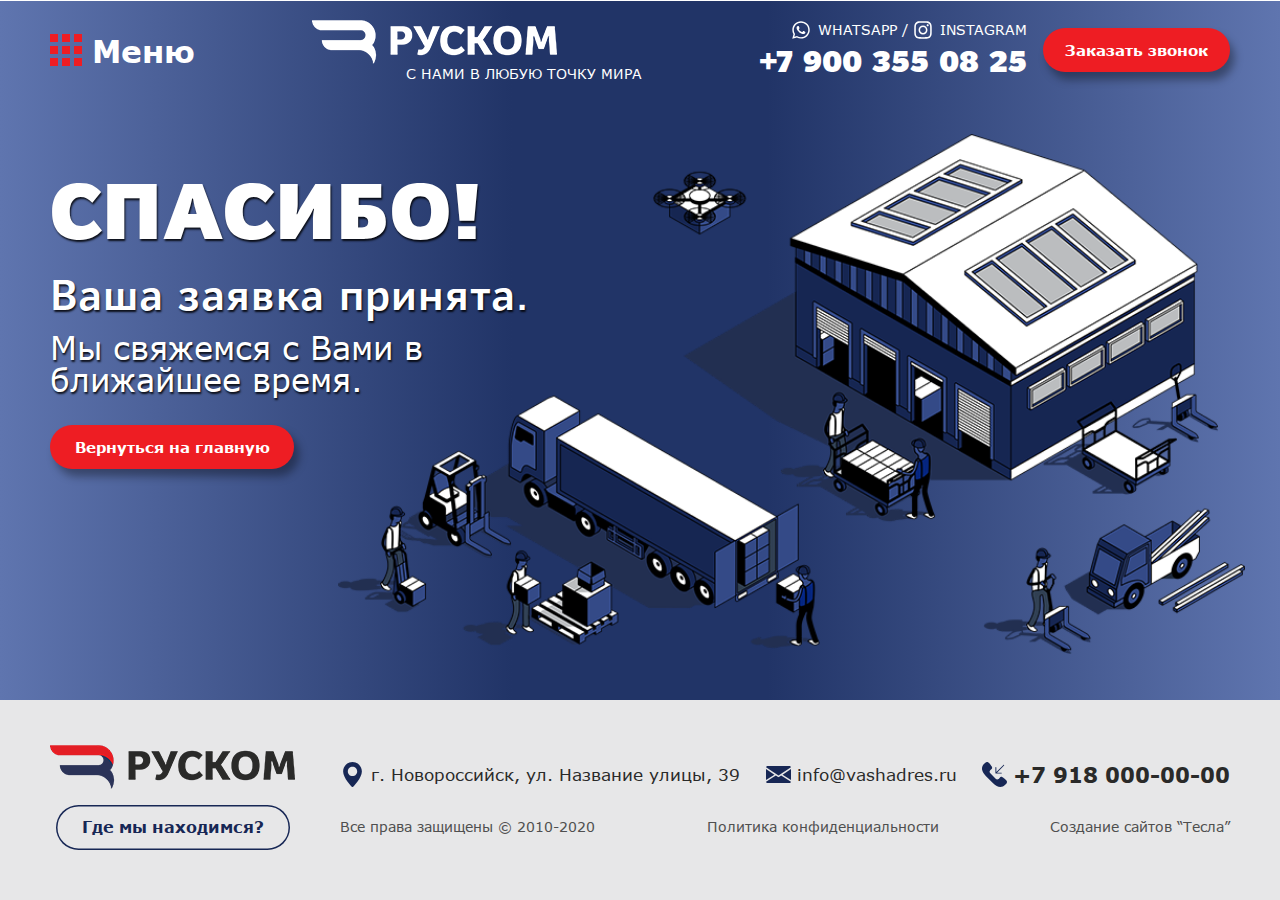
==== thanks.html @ d047999f "Add files via upload" ====
<!DOCTYPE html>
<html lang="ru">

<head>
    <meta charset="utf-8">
    <meta name="viewport" content="width=device-width, initial-scale=1.0">
    <title>Главная</title>
    <link rel="stylesheet" href="css/all.min.css">
    <link rel="stylesheet" href="css/style.css">
    <link rel="stylesheet" href="css/perfect-scrollbar.css">
    <link rel="stylesheet" href="owlcarousel/owl.carousel.min.css">
    <link rel="stylesheet" href="owlcarousel/owl.theme.default.min.css">
    <script src="https://ajax.googleapis.com/ajax/libs/jquery/3.3.1/jquery.min.js"></script>
    <script src="owlcarousel/owl.carousel.min.js"></script>
    <script src="js/perfect-scrollbar.js"></script>
</head>
<body>
<div class="wrapper">
    <main class="page">
        <div class="popup-callback-bg">
            <div class="popup-callback">
                <button class="popup-callback__close">
                    <svg version="1.1" xmlns="http://www.w3.org/2000/svg" xmlns:xlink="http://www.w3.org/1999/xlink"
                         x="0px"
                         y="0px"
                         viewBox="0 0 496.096 496.096" style="enable-background:new 0 0 496.096 496.096;"
                         xml:space="preserve">
                        <path d="M259.41,247.998L493.754,13.654c3.123-3.124,3.123-8.188,0-11.312c-3.124-3.123-8.188-3.123-11.312,0L248.098,236.686
                            L13.754,2.342C10.576-0.727,5.512-0.639,2.442,2.539c-2.994,3.1-2.994,8.015,0,11.115l234.344,234.344L2.442,482.342
                            c-3.178,3.07-3.266,8.134-0.196,11.312s8.134,3.266,11.312,0.196c0.067-0.064,0.132-0.13,0.196-0.196L248.098,259.31
                            l234.344,234.344c3.178,3.07,8.242,2.982,11.312-0.196c2.995-3.1,2.995-8.016,0-11.116L259.41,247.998z"/>
                    </svg>
                </button>
                <p class="popup-callback__title">Заполните форму ниже</p>
                <p class="popup-callback__subtitle">Мы свяжемся с Вами в ближайшее время и ответим на все вопросы</p>
                <form action="#" class="popup-callback__form" id="popupCallbackForm">
                    <div class="popup-callback__block">
                        <input type="text" placeholder="Имя" class="_req">
                        <div class="popup-callback__error">
                            <div>
                                <svg version="1.1" xmlns="http://www.w3.org/2000/svg"
                                     xmlns:xlink="http://www.w3.org/1999/xlink" x="0px" y="0px"
                                     viewBox="0 0 329.562 329.562"
                                     style="enable-background:new 0 0 329.562 329.562;" xml:space="preserve">
                                        <path d="M326.174,272.923l-139.5-241.568c-4.516-7.821-12.861-12.638-21.893-12.638c-9.031,0-17.377,4.816-21.893,12.638 L3.388,272.923c-4.518,7.821-4.518,17.46-0.002,25.282c4.516,7.822,12.862,12.641,21.895,12.641h279 c9.032,0,17.379-4.818,21.895-12.641C330.691,290.383,330.691,280.744,326.174,272.923z M25.281,285.565l139.5-241.568 l139.5,241.568H25.281z"/>
                                    <path d="M147.281,131.031l7.25,83c0.423,4.886,4.301,8.913,9.355,9.355c5.661,0.495,10.651-3.694,11.145-9.355l7.25-83 c0.078-0.97,0.088-2.057,0-3.057c-0.844-9.666-9.363-16.816-19.028-15.973C153.588,112.846,146.437,121.367,147.281,131.031z"/>
                                    <circle cx="164.781" cy="243.031" r="14.5"/>
                                    </svg>
                            </div>
                            <span>Поле заполнено неверно!</span>
                        </div>
                    </div>
                    <div class="popup-callback__block">
                        <input type="tel" class="_phone _req" placeholder="Телефон">
                        <div class="popup-callback__error">
                            <div>
                                <svg version="1.1" xmlns="http://www.w3.org/2000/svg"
                                     xmlns:xlink="http://www.w3.org/1999/xlink" x="0px" y="0px"
                                     viewBox="0 0 329.562 329.562"
                                     style="enable-background:new 0 0 329.562 329.562;" xml:space="preserve">
                                        <path d="M326.174,272.923l-139.5-241.568c-4.516-7.821-12.861-12.638-21.893-12.638c-9.031,0-17.377,4.816-21.893,12.638 L3.388,272.923c-4.518,7.821-4.518,17.46-0.002,25.282c4.516,7.822,12.862,12.641,21.895,12.641h279 c9.032,0,17.379-4.818,21.895-12.641C330.691,290.383,330.691,280.744,326.174,272.923z M25.281,285.565l139.5-241.568 l139.5,241.568H25.281z"/>
                                    <path d="M147.281,131.031l7.25,83c0.423,4.886,4.301,8.913,9.355,9.355c5.661,0.495,10.651-3.694,11.145-9.355l7.25-83 c0.078-0.97,0.088-2.057,0-3.057c-0.844-9.666-9.363-16.816-19.028-15.973C153.588,112.846,146.437,121.367,147.281,131.031z"/>
                                    <circle cx="164.781" cy="243.031" r="14.5"/>
                                    </svg>
                            </div>
                            <span>Поле заполнено неверно!</span>
                        </div>
                    </div>
                    <button class="popup-callback__button flare" type="submit"><span>Перезвоните мне</span></button>
                </form>
                <p class="popup-callback__small-content">Нажимая кнопку действия, вы соглашаетесь с&nbsp;<a href="#"
                                                                                                            class="border-bottom">пользовательским
                    соглашением</a>.</p>
            </div>
        </div>
        <div class="popup-map-bg">
            <div class="popup-map">
                <button class="popup-map__close">
                    <svg version="1.1" xmlns="http://www.w3.org/2000/svg" xmlns:xlink="http://www.w3.org/1999/xlink"
                         x="0px"
                         y="0px"
                         viewBox="0 0 496.096 496.096" style="enable-background:new 0 0 496.096 496.096;"
                         xml:space="preserve">
                        <path d="M259.41,247.998L493.754,13.654c3.123-3.124,3.123-8.188,0-11.312c-3.124-3.123-8.188-3.123-11.312,0L248.098,236.686
                            L13.754,2.342C10.576-0.727,5.512-0.639,2.442,2.539c-2.994,3.1-2.994,8.015,0,11.115l234.344,234.344L2.442,482.342
                            c-3.178,3.07-3.266,8.134-0.196,11.312s8.134,3.266,11.312,0.196c0.067-0.064,0.132-0.13,0.196-0.196L248.098,259.31
                            l234.344,234.344c3.178,3.07,8.242,2.982,11.312-0.196c2.995-3.1,2.995-8.016,0-11.116L259.41,247.998z"/>
                    </svg>
                </button>
                <div class="popup-map__map">
                    <div class="map">
                        <img src="img/map.webp" alt="">
                    </div>
                    <div class="map-marker">
                        <img src="img/geo_metka.png" alt="">
                    </div>
                </div>
            </div>
        </div>
        <div class="content">
            <div class="container">
<header class="header">
    <button class="header__menu-btn">
        <div class="header__menu-icon">
            <span></span>
            <span></span>
            <span></span>
        </div>
        <span class="header__menu-name">Меню</span>
    </button>
    <div class="burger">
        <button class="burger__close">
            <svg version="1.1" xmlns="http://www.w3.org/2000/svg" xmlns:xlink="http://www.w3.org/1999/xlink" x="0px"
                 y="0px"
                 viewBox="0 0 496.096 496.096" style="enable-background:new 0 0 496.096 496.096;" xml:space="preserve">
                <path d="M259.41,247.998L493.754,13.654c3.123-3.124,3.123-8.188,0-11.312c-3.124-3.123-8.188-3.123-11.312,0L248.098,236.686
                    L13.754,2.342C10.576-0.727,5.512-0.639,2.442,2.539c-2.994,3.1-2.994,8.015,0,11.115l234.344,234.344L2.442,482.342
                    c-3.178,3.07-3.266,8.134-0.196,11.312s8.134,3.266,11.312,0.196c0.067-0.064,0.132-0.13,0.196-0.196L248.098,259.31
                    l234.344,234.344c3.178,3.07,8.242,2.982,11.312-0.196c2.995-3.1,2.995-8.016,0-11.116L259.41,247.998z"/>
            </svg>
        </button>
        <ul class="burger__menu">
            <li class="border-left">Что мы перевозим?</li>
            <li class="border-left">Расчитать стоимость</li>
            <li class="border-left">О нас</li>
            <li class="border-left">Как мы работем?</li>
            <li class="border-left">Парк контейнеровозов</li>
            <li class="border-left">Дополнительные услуги</li>
            <li class="border-left">FAQ</li>
        </ul>
        <a href="tel:+79180000000" class="burger__phone">
            <svg version="1.1" xmlns="http://www.w3.org/2000/svg" xmlns:xlink="http://www.w3.org/1999/xlink"
                 x="0px" y="0px"
                 viewBox="0 0 53.942 53.942" style="enable-background:new 0 0 53.942 53.942;"
                 xml:space="preserve">
                        <path d="M53.364,40.908c-2.008-3.796-8.981-7.912-9.288-8.092c-0.896-0.51-1.831-0.78-2.706-0.78c-1.301,0-2.366,0.596-3.011,1.68
                            c-1.02,1.22-2.285,2.646-2.592,2.867c-2.376,1.612-4.236,1.429-6.294-0.629L17.987,24.467c-2.045-2.045-2.233-3.928-0.632-6.291
                            c0.224-0.309,1.65-1.575,2.87-2.596c0.778-0.463,1.312-1.151,1.546-1.995c0.311-1.123,0.082-2.444-0.652-3.731
                            c-0.173-0.296-4.291-7.27-8.085-9.277c-0.708-0.375-1.506-0.573-2.306-0.573c-1.318,0-2.558,0.514-3.49,1.445L4.7,3.986
                            c-4.014,4.013-5.467,8.562-4.321,13.52c0.956,4.132,3.742,8.529,8.282,13.068l14.705,14.705c5.746,5.746,11.224,8.66,16.282,8.66
                            c0,0,0,0,0,0c3.721,0,7.188-1.581,10.306-4.698l2.537-2.537C54.033,45.163,54.383,42.833,53.364,40.908z"/>
                <path d="M29.56,24.926c0.122,0.051,0.252,0.077,0.382,0.077h12c0.552,0,1-0.447,1-1s-0.448-1-1-1h-9.586L47.649,7.71
                            c0.391-0.391,0.391-1.023,0-1.414s-1.023-0.391-1.414,0L30.942,21.589v-9.586c0-0.553-0.448-1-1-1s-1,0.447-1,1v12
                            c0,0.13,0.027,0.26,0.077,0.382C29.121,24.63,29.316,24.825,29.56,24.926z"/>
                    </svg>
            <span>+7 918 000-00-00</span>
        </a>
        <a href="mailto:info@vashadres.ru" class="burger__mail">
            <svg version="1.1" xmlns="http://www.w3.org/2000/svg" xmlns:xlink="http://www.w3.org/1999/xlink"
                 x="0px" y="0px"
                 viewBox="0 0 512 512" style="enable-background:new 0 0 512 512;" xml:space="preserve">
                        <polygon points="339.392,258.624 512,367.744 512,144.896 		"/>
                <polygon points="0,144.896 0,367.744 172.608,258.624 		"/>
                <path d="M480,80H32C16.032,80,3.36,91.904,0.96,107.232L256,275.264l255.04-168.032C508.64,91.904,495.968,80,480,80z"/>
                <path d="M310.08,277.952l-45.28,29.824c-2.688,1.76-5.728,2.624-8.8,2.624c-3.072,0-6.112-0.864-8.8-2.624l-45.28-29.856
                            L1.024,404.992C3.488,420.192,16.096,432,32,432h448c15.904,0,28.512-11.808,30.976-27.008L310.08,277.952z"/>
                    </svg>
            <span>info@vashadres.ru</span>
        </a>
        <div class="burger__address">
            <svg version="1.1" xmlns="http://www.w3.org/2000/svg" xmlns:xlink="http://www.w3.org/1999/xlink"
                 x="0px" y="0px"
                 viewBox="0 0 512 512" style="enable-background:new 0 0 512 512;" xml:space="preserve">
                        <path d="M256,0C150.112,0,64,86.112,64,192c0,133.088,173.312,307.936,180.672,315.328C247.808,510.432,251.904,512,256,512
                            s8.192-1.568,11.328-4.672C274.688,499.936,448,325.088,448,192C448,86.112,361.888,0,256,0z M256,288c-52.928,0-96-43.072-96-96
                            s43.072-96,96-96c52.928,0,96,43.072,96,96C352,244.928,308.928,288,256,288z"/>
                    </svg>
            <span>г. Новороссийск, ул. Название улицы, 39</span>
        </div>
    </div>
    <div class="header__center">
        <a href="index.html" class="header__logo">
            <img src="img/logo_white.png" alt="">
        </a>
        <p class="header__logo-bottom">с нами в любую точку мира</p>
    </div>
    <div class="header__right">
        <div class="header__column">
            <div class="header__social-links">
                <a href="#" class="header__social-link">
                    <svg aria-hidden="true" focusable="false" data-prefix="fab" data-icon="whatsapp"
                         class="svg-inline--fa fa-whatsapp fa-w-14" role="img" xmlns="http://www.w3.org/2000/svg"
                         viewBox="0 0 448 512">
                        <path d="M380.9 97.1C339 55.1 283.2 32 223.9 32c-122.4 0-222 99.6-222 222 0 39.1 10.2 77.3 29.6 111L0 480l117.7-30.9c32.4 17.7 68.9 27 106.1 27h.1c122.3 0 224.1-99.6 224.1-222 0-59.3-25.2-115-67.1-157zm-157 341.6c-33.2 0-65.7-8.9-94-25.7l-6.7-4-69.8 18.3L72 359.2l-4.4-7c-18.5-29.4-28.2-63.3-28.2-98.2 0-101.7 82.8-184.5 184.6-184.5 49.3 0 95.6 19.2 130.4 54.1 34.8 34.9 56.2 81.2 56.1 130.5 0 101.8-84.9 184.6-186.6 184.6zm101.2-138.2c-5.5-2.8-32.8-16.2-37.9-18-5.1-1.9-8.8-2.8-12.5 2.8-3.7 5.6-14.3 18-17.6 21.8-3.2 3.7-6.5 4.2-12 1.4-32.6-16.3-54-29.1-75.5-66-5.7-9.8 5.7-9.1 16.3-30.3 1.8-3.7.9-6.9-.5-9.7-1.4-2.8-12.5-30.1-17.1-41.2-4.5-10.8-9.1-9.3-12.5-9.5-3.2-.2-6.9-.2-10.6-.2-3.7 0-9.7 1.4-14.8 6.9-5.1 5.6-19.4 19-19.4 46.3 0 27.3 19.9 53.7 22.6 57.4 2.8 3.7 39.1 59.7 94.8 83.8 35.2 15.2 49 16.5 66.6 13.9 10.7-1.6 32.8-13.4 37.4-26.4 4.6-13 4.6-24.1 3.2-26.4-1.3-2.5-5-3.9-10.5-6.6z"></path>
                    </svg>
                    <span>whatsapp</span>
                </a>
                <a href="#" class="header__social-link">
                    <svg aria-hidden="true" focusable="false" data-prefix="fab" data-icon="instagram"
                         class="svg-inline--fa fa-instagram fa-w-14" role="img" xmlns="http://www.w3.org/2000/svg"
                         viewBox="0 0 448 512">
                        <path d="M224.1 141c-63.6 0-114.9 51.3-114.9 114.9s51.3 114.9 114.9 114.9S339 319.5 339 255.9 287.7 141 224.1 141zm0 189.6c-41.1 0-74.7-33.5-74.7-74.7s33.5-74.7 74.7-74.7 74.7 33.5 74.7 74.7-33.6 74.7-74.7 74.7zm146.4-194.3c0 14.9-12 26.8-26.8 26.8-14.9 0-26.8-12-26.8-26.8s12-26.8 26.8-26.8 26.8 12 26.8 26.8zm76.1 27.2c-1.7-35.9-9.9-67.7-36.2-93.9-26.2-26.2-58-34.4-93.9-36.2-37-2.1-147.9-2.1-184.9 0-35.8 1.7-67.6 9.9-93.9 36.1s-34.4 58-36.2 93.9c-2.1 37-2.1 147.9 0 184.9 1.7 35.9 9.9 67.7 36.2 93.9s58 34.4 93.9 36.2c37 2.1 147.9 2.1 184.9 0 35.9-1.7 67.7-9.9 93.9-36.2 26.2-26.2 34.4-58 36.2-93.9 2.1-37 2.1-147.8 0-184.8zM398.8 388c-7.8 19.6-22.9 34.7-42.6 42.6-29.5 11.7-99.5 9-132.1 9s-102.7 2.6-132.1-9c-19.6-7.8-34.7-22.9-42.6-42.6-11.7-29.5-9-99.5-9-132.1s-2.6-102.7 9-132.1c7.8-19.6 22.9-34.7 42.6-42.6 29.5-11.7 99.5-9 132.1-9s102.7-2.6 132.1 9c19.6 7.8 34.7 22.9 42.6 42.6 11.7 29.5 9 99.5 9 132.1s2.7 102.7-9 132.1z"></path>
                    </svg>
                    <span>instagram</span>
                </a>
            </div>
            <div class="header__mobile-social-links">
                <a href="#" class="header__mobile-social-link">
                    <svg xmlns="http://www.w3.org/2000/svg" xml:space="preserve"
                         version="1.1"
                         style="shape-rendering:geometricPrecision; text-rendering:geometricPrecision; image-rendering:optimizeQuality; fill-rule:evenodd; clip-rule:evenodd"
                         viewBox="0 0 17875 17874"
                         xmlns:xlink="http://www.w3.org/1999/xlink">
                         <defs>
                          <style type="text/css">
                           .fil0 {
                               fill: #4BA734
                           }

                           .fil1 {
                               fill: #FEFEFC
                           }
                          </style>
                         </defs>
                        <g>
                          <metadata id="CorelCorpID_0Corel-Layer"/>
                            <g id="_794782808">
                           <path class="fil0"
                                 d="M5963 4762c168,-47 384,-14 566,-9 480,11 434,169 768,975 354,853 634,1173 246,1641 -89,108 -168,203 -264,319 -283,343 -394,315 168,1098 453,632 1163,1276 1855,1647 196,105 575,305 792,374 221,71 284,5 403,-119 220,-226 718,-902 819,-940 255,-95 1404,522 1669,650 313,151 577,194 568,580 -7,294 -88,666 -226,900 -108,184 -394,430 -610,554 -1020,586 -1697,384 -2754,-1 -1440,-524 -1883,-844 -2886,-1779 -455,-424 -235,-231 -566,-601 -906,-1011 -2046,-2572 -1586,-4023 152,-481 597,-1143 1038,-1266zm-3739 10936c221,-40 528,-153 738,-222l1471 -465c203,-68 533,-234 709,-131 439,256 756,448 1283,652 1620,625 3396,642 5019,111 911,-299 1949,-900 2484,-1416 778,-748 1129,-1070 1711,-2152 1299,-2413 1039,-5313 -500,-7553 -241,-351 -636,-815 -912,-1057 -750,-656 -1326,-1128 -2340,-1529 -3193,-1261 -6572,-207 -8484,2132 -1169,1431 -2007,3515 -1565,5945 187,1027 627,2062 1137,2772 217,303 115,311 -7,689 -193,601 -637,1737 -744,2224z"/>
                                <path class="fil1"
                                      d="M2224 15698c107,-487 551,-1623 744,-2224 122,-378 224,-386 7,-689 -510,-710 -950,-1745 -1137,-2772 -442,-2430 396,-4514 1565,-5945 1912,-2339 5291,-3393 8484,-2132 1014,401 1590,873 2340,1529 276,242 671,706 912,1057 1539,2240 1799,5140 500,7553 -582,1082 -933,1404 -1711,2152 -535,516 -1573,1117 -2484,1416 -1623,531 -3399,514 -5019,-111 -527,-204 -844,-396 -1283,-652 -176,-103 -506,63 -709,131l-1471 465c-210,69 -517,182 -738,222zm-2224 2176c793,-184 2419,-780 3333,-1042l1385 -442c138,-46 130,-50 253,10 761,370 624,347 1551,641 1508,477 2996,514 4548,163 1101,-248 2071,-687 2997,-1306 1641,-1095 3122,-3117 3542,-5027 539,-2453 271,-4328 -909,-6524l-1122 -1504c-270,-268 -88,-145 -399,-403 -194,-161 -333,-342 -677,-599l-617 -441c-120,-76 -215,-128 -342,-205 -233,-141 -449,-236 -696,-361 -465,-235 -1014,-430 -1551,-564 -1856,-461 -3758,-329 -5519,373 -740,295 -1939,976 -2523,1561l-474 438c-448,452 -842,1016 -1191,1544l-404 726c-33,67 -48,111 -79,176 -194,406 -351,883 -491,1332 -325,1042 -342,2196 -251,3251 86,1008 527,2368 970,3114 36,61 44,83 77,142 50,89 51,72 99,159 111,200 -57,443 -129,663 -150,452 -299,899 -456,1368 -131,394 -847,2423 -925,2757z"/>
                                <path class="fil1"
                                      d="M5963 4762c-441,123 -886,785 -1038,1266 -460,1451 680,3012 1586,4023 331,370 111,177 566,601 1003,935 1446,1255 2886,1779 1057,385 1734,587 2754,1 216,-124 502,-370 610,-554 138,-234 219,-606 226,-900 9,-386 -255,-429 -568,-580 -265,-128 -1414,-745 -1669,-650 -101,38 -599,714 -819,940 -119,124 -182,190 -403,119 -217,-69 -596,-269 -792,-374 -692,-371 -1402,-1015 -1855,-1647 -562,-783 -451,-755 -168,-1098 96,-116 175,-211 264,-319 388,-468 108,-788 -246,-1641 -334,-806 -288,-964 -768,-975 -182,-5 -398,-38 -566,9z"/>
                          </g>
                         </g>
                        </svg>
                </a>
                <a href="#" class="header__mobile-social-link">
                    <svg xmlns="http://www.w3.org/2000/svg" xmlns:xlink="http://www.w3.org/1999/xlink" viewBox="0 0 130 130">
                        <defs>
                            <radialGradient fy="578.088" fx="158.429"
                                            gradientTransform="matrix(0 -1.98198 1.8439 0 -1031.399 454.004)"
                                            gradientUnits="userSpaceOnUse" xlink:href="#a" r="65" cy="578.088"
                                            cx="158.429" id="c"/>
                            <radialGradient fy="473.455" fx="147.694"
                                            gradientTransform="matrix(.17394 .86872 -3.5818 .71718 1648.351 -458.493)"
                                            gradientUnits="userSpaceOnUse" xlink:href="#b" r="65" cy="473.455"
                                            cx="147.694" id="d"/>
                            <linearGradient id="b">
                                <stop stop-color="#3771c8" offset="0"/>
                                <stop offset=".128" stop-color="#3771c8"/>
                                <stop stop-opacity="0" stop-color="#60f" offset="1"/>
                            </linearGradient>
                            <linearGradient id="a">
                                <stop stop-color="#fd5" offset="0"/>
                                <stop stop-color="#fd5" offset=".1"/>
                                <stop stop-color="#ff543e" offset=".5"/>
                                <stop stop-color="#c837ab" offset="1"/>
                            </linearGradient>
                        </defs>
                        <path d="M65.033 0C37.891 0 29.953.028 28.41.156c-5.57.463-9.036 1.34-12.812 3.22-2.91 1.445-5.205 3.12-7.47 5.468-4.125 4.282-6.625 9.55-7.53 15.812-.44 3.04-.568 3.66-.594 19.188-.01 5.176 0 11.988 0 21.125 0 27.12.03 35.05.16 36.59.45 5.42 1.3 8.83 3.1 12.56 3.44 7.14 10.01 12.5 17.75 14.5 2.68.69 5.64 1.07 9.44 1.25 1.61.07 18.02.12 34.44.12 16.42 0 32.84-.02 34.41-.1 4.4-.207 6.955-.55 9.78-1.28a27.22 27.22 0 0017.75-14.53c1.765-3.64 2.66-7.18 3.065-12.317.088-1.12.125-18.977.125-36.81 0-17.836-.04-35.66-.128-36.78-.41-5.22-1.305-8.73-3.127-12.44-1.495-3.037-3.155-5.305-5.565-7.624-4.3-4.108-9.56-6.608-15.829-7.512C102.338.157 101.733.027 86.193 0z"
                              fill="url(#c)"/>
                        <path d="M65.033 0C37.891 0 29.953.028 28.41.156c-5.57.463-9.036 1.34-12.812 3.22-2.91 1.445-5.205 3.12-7.47 5.468-4.125 4.282-6.625 9.55-7.53 15.812-.44 3.04-.568 3.66-.594 19.188-.01 5.176 0 11.988 0 21.125 0 27.12.03 35.05.16 36.59.45 5.42 1.3 8.83 3.1 12.56 3.44 7.14 10.01 12.5 17.75 14.5 2.68.69 5.64 1.07 9.44 1.25 1.61.07 18.02.12 34.44.12 16.42 0 32.84-.02 34.41-.1 4.4-.207 6.955-.55 9.78-1.28a27.22 27.22 0 0017.75-14.53c1.765-3.64 2.66-7.18 3.065-12.317.088-1.12.125-18.977.125-36.81 0-17.836-.04-35.66-.128-36.78-.41-5.22-1.305-8.73-3.127-12.44-1.495-3.037-3.155-5.305-5.565-7.624-4.3-4.108-9.56-6.608-15.829-7.512C102.338.157 101.733.027 86.193 0z"
                              fill="url(#d)"/>
                        <path d="M65.003 17c-13.036 0-14.672.057-19.792.29-5.11.234-8.598 1.043-11.65 2.23-3.157 1.226-5.835 2.866-8.503 5.535-2.67 2.668-4.31 5.346-5.54 8.502-1.19 3.053-2 6.542-2.23 11.65C17.06 50.327 17 51.964 17 65s.058 14.667.29 19.787c.235 5.11 1.044 8.598 2.23 11.65 1.227 3.157 2.867 5.835 5.536 8.503 2.667 2.67 5.345 4.314 8.5 5.54 3.054 1.187 6.543 1.996 11.652 2.23 5.12.233 6.755.29 19.79.29 13.037 0 14.668-.057 19.788-.29 5.11-.234 8.602-1.043 11.656-2.23 3.156-1.226 5.83-2.87 8.497-5.54 2.67-2.668 4.31-5.346 5.54-8.502 1.18-3.053 1.99-6.542 2.23-11.65.23-5.12.29-6.752.29-19.788 0-13.036-.06-14.672-.29-19.792-.24-5.11-1.05-8.598-2.23-11.65-1.23-3.157-2.87-5.835-5.54-8.503-2.67-2.67-5.34-4.31-8.5-5.535-3.06-1.187-6.55-1.996-11.66-2.23-5.12-.233-6.75-.29-19.79-.29zm-4.306 8.65c1.278-.002 2.704 0 4.306 0 12.816 0 14.335.046 19.396.276 4.68.214 7.22.996 8.912 1.653 2.24.87 3.837 1.91 5.516 3.59 1.68 1.68 2.72 3.28 3.592 5.52.657 1.69 1.44 4.23 1.653 8.91.23 5.06.28 6.58.28 19.39s-.05 14.33-.28 19.39c-.214 4.68-.996 7.22-1.653 8.91-.87 2.24-1.912 3.835-3.592 5.514-1.68 1.68-3.275 2.72-5.516 3.59-1.69.66-4.232 1.44-8.912 1.654-5.06.23-6.58.28-19.396.28-12.817 0-14.336-.05-19.396-.28-4.68-.216-7.22-.998-8.913-1.655-2.24-.87-3.84-1.91-5.52-3.59-1.68-1.68-2.72-3.276-3.592-5.517-.657-1.69-1.44-4.23-1.653-8.91-.23-5.06-.276-6.58-.276-19.398s.046-14.33.276-19.39c.214-4.68.996-7.22 1.653-8.912.87-2.24 1.912-3.84 3.592-5.52 1.68-1.68 3.28-2.72 5.52-3.592 1.692-.66 4.233-1.44 8.913-1.655 4.428-.2 6.144-.26 15.09-.27zm29.928 7.97a5.76 5.76 0 105.76 5.758c0-3.18-2.58-5.76-5.76-5.76zm-25.622 6.73c-13.613 0-24.65 11.037-24.65 24.65 0 13.613 11.037 24.645 24.65 24.645C78.616 89.645 89.65 78.613 89.65 65S78.615 40.35 65.002 40.35zm0 8.65c8.836 0 16 7.163 16 16 0 8.836-7.164 16-16 16-8.837 0-16-7.164-16-16 0-8.837 7.163-16 16-16z"
                              fill="#fff"/>
                    </svg>
                </a>
            </div>
            <a href="tel:+79003550825" class="header__phone">+7 900 355 08 25</a>
        </div>
        <button class="header__callback-btn flare popup-callback-open-btn">Заказать звонок</button>
    </div>
</header>
<div class="header header-sticky">
    <div class="container">
        <button class="header__menu-btn">
            <div class="header__menu-icon">
                <span></span>
                <span></span>
                <span></span>
            </div>
            <span class="header__menu-name">Меню</span>
        </button>
        <div class="burger">
            <button class="burger__close">
                <svg version="1.1" xmlns="http://www.w3.org/2000/svg" xmlns:xlink="http://www.w3.org/1999/xlink" x="0px"
                     y="0px"
                     viewBox="0 0 496.096 496.096" style="enable-background:new 0 0 496.096 496.096;"
                     xml:space="preserve">
                    <path d="M259.41,247.998L493.754,13.654c3.123-3.124,3.123-8.188,0-11.312c-3.124-3.123-8.188-3.123-11.312,0L248.098,236.686
                        L13.754,2.342C10.576-0.727,5.512-0.639,2.442,2.539c-2.994,3.1-2.994,8.015,0,11.115l234.344,234.344L2.442,482.342
                        c-3.178,3.07-3.266,8.134-0.196,11.312s8.134,3.266,11.312,0.196c0.067-0.064,0.132-0.13,0.196-0.196L248.098,259.31
                        l234.344,234.344c3.178,3.07,8.242,2.982,11.312-0.196c2.995-3.1,2.995-8.016,0-11.116L259.41,247.998z"/>
                </svg>
            </button>
            <ul class="burger__menu">
                <li class="border-left">Что мы перевозим?</li>
                <li class="border-left">Расчитать стоимость</li>
                <li class="border-left">О нас</li>
                <li class="border-left">Как мы работем?</li>
                <li class="border-left">Парк контейнеровозов</li>
                <li class="border-left">Дополнительные услуги</li>
                <li class="border-left">FAQ</li>
            </ul>
            <a href="tel:+79180000000" class="burger__phone">
                <svg version="1.1" xmlns="http://www.w3.org/2000/svg" xmlns:xlink="http://www.w3.org/1999/xlink"
                     x="0px" y="0px"
                     viewBox="0 0 53.942 53.942" style="enable-background:new 0 0 53.942 53.942;"
                     xml:space="preserve">
                            <path d="M53.364,40.908c-2.008-3.796-8.981-7.912-9.288-8.092c-0.896-0.51-1.831-0.78-2.706-0.78c-1.301,0-2.366,0.596-3.011,1.68
                                c-1.02,1.22-2.285,2.646-2.592,2.867c-2.376,1.612-4.236,1.429-6.294-0.629L17.987,24.467c-2.045-2.045-2.233-3.928-0.632-6.291
                                c0.224-0.309,1.65-1.575,2.87-2.596c0.778-0.463,1.312-1.151,1.546-1.995c0.311-1.123,0.082-2.444-0.652-3.731
                                c-0.173-0.296-4.291-7.27-8.085-9.277c-0.708-0.375-1.506-0.573-2.306-0.573c-1.318,0-2.558,0.514-3.49,1.445L4.7,3.986
                                c-4.014,4.013-5.467,8.562-4.321,13.52c0.956,4.132,3.742,8.529,8.282,13.068l14.705,14.705c5.746,5.746,11.224,8.66,16.282,8.66
                                c0,0,0,0,0,0c3.721,0,7.188-1.581,10.306-4.698l2.537-2.537C54.033,45.163,54.383,42.833,53.364,40.908z"/>
                    <path d="M29.56,24.926c0.122,0.051,0.252,0.077,0.382,0.077h12c0.552,0,1-0.447,1-1s-0.448-1-1-1h-9.586L47.649,7.71
                                c0.391-0.391,0.391-1.023,0-1.414s-1.023-0.391-1.414,0L30.942,21.589v-9.586c0-0.553-0.448-1-1-1s-1,0.447-1,1v12
                                c0,0.13,0.027,0.26,0.077,0.382C29.121,24.63,29.316,24.825,29.56,24.926z"/>
                        </svg>
                <span>+7 918 000-00-00</span>
            </a>
            <a href="mailto:info@vashadres.ru" class="burger__mail">
                <svg version="1.1" xmlns="http://www.w3.org/2000/svg" xmlns:xlink="http://www.w3.org/1999/xlink"
                     x="0px" y="0px"
                     viewBox="0 0 512 512" style="enable-background:new 0 0 512 512;" xml:space="preserve">
                            <polygon points="339.392,258.624 512,367.744 512,144.896 		"/>
                    <polygon points="0,144.896 0,367.744 172.608,258.624 		"/>
                    <path d="M480,80H32C16.032,80,3.36,91.904,0.96,107.232L256,275.264l255.04-168.032C508.64,91.904,495.968,80,480,80z"/>
                    <path d="M310.08,277.952l-45.28,29.824c-2.688,1.76-5.728,2.624-8.8,2.624c-3.072,0-6.112-0.864-8.8-2.624l-45.28-29.856
                                L1.024,404.992C3.488,420.192,16.096,432,32,432h448c15.904,0,28.512-11.808,30.976-27.008L310.08,277.952z"/>
                        </svg>
                <span>info@vashadres.ru</span>
            </a>
            <div class="burger__address">
                <svg version="1.1" xmlns="http://www.w3.org/2000/svg" xmlns:xlink="http://www.w3.org/1999/xlink"
                     x="0px" y="0px"
                     viewBox="0 0 512 512" style="enable-background:new 0 0 512 512;" xml:space="preserve">
                            <path d="M256,0C150.112,0,64,86.112,64,192c0,133.088,173.312,307.936,180.672,315.328C247.808,510.432,251.904,512,256,512
                                s8.192-1.568,11.328-4.672C274.688,499.936,448,325.088,448,192C448,86.112,361.888,0,256,0z M256,288c-52.928,0-96-43.072-96-96
                                s43.072-96,96-96c52.928,0,96,43.072,96,96C352,244.928,308.928,288,256,288z"/>
                        </svg>
                <span>г. Новороссийск, ул. Название улицы, 39</span>
            </div>
        </div>
        <div class="header__center">
            <a href="index.html" class="header__logo">
                <img src="img/logo_color.png" alt="">
            </a>
            <p class="header__logo-bottom">с нами в любую точку мира</p>
        </div>
        <div class="header__right">
            <div class="header__column">
                <div class="header__social-links">
                    <a href="#" class="header__social-link">
                        <svg aria-hidden="true" focusable="false" data-prefix="fab" data-icon="whatsapp"
                             class="svg-inline--fa fa-whatsapp fa-w-14" role="img" xmlns="http://www.w3.org/2000/svg"
                             viewBox="0 0 448 512">
                            <path d="M380.9 97.1C339 55.1 283.2 32 223.9 32c-122.4 0-222 99.6-222 222 0 39.1 10.2 77.3 29.6 111L0 480l117.7-30.9c32.4 17.7 68.9 27 106.1 27h.1c122.3 0 224.1-99.6 224.1-222 0-59.3-25.2-115-67.1-157zm-157 341.6c-33.2 0-65.7-8.9-94-25.7l-6.7-4-69.8 18.3L72 359.2l-4.4-7c-18.5-29.4-28.2-63.3-28.2-98.2 0-101.7 82.8-184.5 184.6-184.5 49.3 0 95.6 19.2 130.4 54.1 34.8 34.9 56.2 81.2 56.1 130.5 0 101.8-84.9 184.6-186.6 184.6zm101.2-138.2c-5.5-2.8-32.8-16.2-37.9-18-5.1-1.9-8.8-2.8-12.5 2.8-3.7 5.6-14.3 18-17.6 21.8-3.2 3.7-6.5 4.2-12 1.4-32.6-16.3-54-29.1-75.5-66-5.7-9.8 5.7-9.1 16.3-30.3 1.8-3.7.9-6.9-.5-9.7-1.4-2.8-12.5-30.1-17.1-41.2-4.5-10.8-9.1-9.3-12.5-9.5-3.2-.2-6.9-.2-10.6-.2-3.7 0-9.7 1.4-14.8 6.9-5.1 5.6-19.4 19-19.4 46.3 0 27.3 19.9 53.7 22.6 57.4 2.8 3.7 39.1 59.7 94.8 83.8 35.2 15.2 49 16.5 66.6 13.9 10.7-1.6 32.8-13.4 37.4-26.4 4.6-13 4.6-24.1 3.2-26.4-1.3-2.5-5-3.9-10.5-6.6z"></path>
                        </svg>
                        <span>whatsapp</span>
                    </a>
                    <a href="#" class="header__social-link">
                        <svg aria-hidden="true" focusable="false" data-prefix="fab" data-icon="instagram"
                             class="svg-inline--fa fa-instagram fa-w-14" role="img" xmlns="http://www.w3.org/2000/svg"
                             viewBox="0 0 448 512">
                            <path d="M224.1 141c-63.6 0-114.9 51.3-114.9 114.9s51.3 114.9 114.9 114.9S339 319.5 339 255.9 287.7 141 224.1 141zm0 189.6c-41.1 0-74.7-33.5-74.7-74.7s33.5-74.7 74.7-74.7 74.7 33.5 74.7 74.7-33.6 74.7-74.7 74.7zm146.4-194.3c0 14.9-12 26.8-26.8 26.8-14.9 0-26.8-12-26.8-26.8s12-26.8 26.8-26.8 26.8 12 26.8 26.8zm76.1 27.2c-1.7-35.9-9.9-67.7-36.2-93.9-26.2-26.2-58-34.4-93.9-36.2-37-2.1-147.9-2.1-184.9 0-35.8 1.7-67.6 9.9-93.9 36.1s-34.4 58-36.2 93.9c-2.1 37-2.1 147.9 0 184.9 1.7 35.9 9.9 67.7 36.2 93.9s58 34.4 93.9 36.2c37 2.1 147.9 2.1 184.9 0 35.9-1.7 67.7-9.9 93.9-36.2 26.2-26.2 34.4-58 36.2-93.9 2.1-37 2.1-147.8 0-184.8zM398.8 388c-7.8 19.6-22.9 34.7-42.6 42.6-29.5 11.7-99.5 9-132.1 9s-102.7 2.6-132.1-9c-19.6-7.8-34.7-22.9-42.6-42.6-11.7-29.5-9-99.5-9-132.1s-2.6-102.7 9-132.1c7.8-19.6 22.9-34.7 42.6-42.6 29.5-11.7 99.5-9 132.1-9s102.7-2.6 132.1 9c19.6 7.8 34.7 22.9 42.6 42.6 11.7 29.5 9 99.5 9 132.1s2.7 102.7-9 132.1z"></path>
                        </svg>
                        <span>instagram</span>
                    </a>
                </div>
                <div class="header__mobile-social-links">
                    <a href="#" class="header__mobile-social-link">
                        <svg xmlns="http://www.w3.org/2000/svg" xml:space="preserve"
                             version="1.1"
                             style="shape-rendering:geometricPrecision; text-rendering:geometricPrecision; image-rendering:optimizeQuality; fill-rule:evenodd; clip-rule:evenodd"
                             viewBox="0 0 17875 17874"
                             xmlns:xlink="http://www.w3.org/1999/xlink">
                         <defs>
                          <style type="text/css">
                           .fil0 {
                               fill: #4BA734
                           }

                           .fil1 {
                               fill: #FEFEFC
                           }
                          </style>
                         </defs>
                            <g>
                          <metadata id="CorelCorpID_0Corel-Layer"/>
                                <g id="_794782808">
                           <path class="fil0"
                                 d="M5963 4762c168,-47 384,-14 566,-9 480,11 434,169 768,975 354,853 634,1173 246,1641 -89,108 -168,203 -264,319 -283,343 -394,315 168,1098 453,632 1163,1276 1855,1647 196,105 575,305 792,374 221,71 284,5 403,-119 220,-226 718,-902 819,-940 255,-95 1404,522 1669,650 313,151 577,194 568,580 -7,294 -88,666 -226,900 -108,184 -394,430 -610,554 -1020,586 -1697,384 -2754,-1 -1440,-524 -1883,-844 -2886,-1779 -455,-424 -235,-231 -566,-601 -906,-1011 -2046,-2572 -1586,-4023 152,-481 597,-1143 1038,-1266zm-3739 10936c221,-40 528,-153 738,-222l1471 -465c203,-68 533,-234 709,-131 439,256 756,448 1283,652 1620,625 3396,642 5019,111 911,-299 1949,-900 2484,-1416 778,-748 1129,-1070 1711,-2152 1299,-2413 1039,-5313 -500,-7553 -241,-351 -636,-815 -912,-1057 -750,-656 -1326,-1128 -2340,-1529 -3193,-1261 -6572,-207 -8484,2132 -1169,1431 -2007,3515 -1565,5945 187,1027 627,2062 1137,2772 217,303 115,311 -7,689 -193,601 -637,1737 -744,2224z"/>
                                    <path class="fil1"
                                          d="M2224 15698c107,-487 551,-1623 744,-2224 122,-378 224,-386 7,-689 -510,-710 -950,-1745 -1137,-2772 -442,-2430 396,-4514 1565,-5945 1912,-2339 5291,-3393 8484,-2132 1014,401 1590,873 2340,1529 276,242 671,706 912,1057 1539,2240 1799,5140 500,7553 -582,1082 -933,1404 -1711,2152 -535,516 -1573,1117 -2484,1416 -1623,531 -3399,514 -5019,-111 -527,-204 -844,-396 -1283,-652 -176,-103 -506,63 -709,131l-1471 465c-210,69 -517,182 -738,222zm-2224 2176c793,-184 2419,-780 3333,-1042l1385 -442c138,-46 130,-50 253,10 761,370 624,347 1551,641 1508,477 2996,514 4548,163 1101,-248 2071,-687 2997,-1306 1641,-1095 3122,-3117 3542,-5027 539,-2453 271,-4328 -909,-6524l-1122 -1504c-270,-268 -88,-145 -399,-403 -194,-161 -333,-342 -677,-599l-617 -441c-120,-76 -215,-128 -342,-205 -233,-141 -449,-236 -696,-361 -465,-235 -1014,-430 -1551,-564 -1856,-461 -3758,-329 -5519,373 -740,295 -1939,976 -2523,1561l-474 438c-448,452 -842,1016 -1191,1544l-404 726c-33,67 -48,111 -79,176 -194,406 -351,883 -491,1332 -325,1042 -342,2196 -251,3251 86,1008 527,2368 970,3114 36,61 44,83 77,142 50,89 51,72 99,159 111,200 -57,443 -129,663 -150,452 -299,899 -456,1368 -131,394 -847,2423 -925,2757z"/>
                                    <path class="fil1"
                                          d="M5963 4762c-441,123 -886,785 -1038,1266 -460,1451 680,3012 1586,4023 331,370 111,177 566,601 1003,935 1446,1255 2886,1779 1057,385 1734,587 2754,1 216,-124 502,-370 610,-554 138,-234 219,-606 226,-900 9,-386 -255,-429 -568,-580 -265,-128 -1414,-745 -1669,-650 -101,38 -599,714 -819,940 -119,124 -182,190 -403,119 -217,-69 -596,-269 -792,-374 -692,-371 -1402,-1015 -1855,-1647 -562,-783 -451,-755 -168,-1098 96,-116 175,-211 264,-319 388,-468 108,-788 -246,-1641 -334,-806 -288,-964 -768,-975 -182,-5 -398,-38 -566,9z"/>
                          </g>
                         </g>
                        </svg>
                    </a>
                    <a href="#" class="header__mobile-social-link">
                        <svg xmlns="http://www.w3.org/2000/svg" xmlns:xlink="http://www.w3.org/1999/xlink" viewBox="0 0 130 130">
                            <defs>
                                <radialGradient fy="578.088" fx="158.429"
                                                gradientTransform="matrix(0 -1.98198 1.8439 0 -1031.399 454.004)"
                                                gradientUnits="userSpaceOnUse" xlink:href="#a" r="65" cy="578.088"
                                                cx="158.429" id="c"/>
                                <radialGradient fy="473.455" fx="147.694"
                                                gradientTransform="matrix(.17394 .86872 -3.5818 .71718 1648.351 -458.493)"
                                                gradientUnits="userSpaceOnUse" xlink:href="#b" r="65" cy="473.455"
                                                cx="147.694" id="d"/>
                                <linearGradient id="b">
                                    <stop stop-color="#3771c8" offset="0"/>
                                    <stop offset=".128" stop-color="#3771c8"/>
                                    <stop stop-opacity="0" stop-color="#60f" offset="1"/>
                                </linearGradient>
                                <linearGradient id="a">
                                    <stop stop-color="#fd5" offset="0"/>
                                    <stop stop-color="#fd5" offset=".1"/>
                                    <stop stop-color="#ff543e" offset=".5"/>
                                    <stop stop-color="#c837ab" offset="1"/>
                                </linearGradient>
                            </defs>
                            <path d="M65.033 0C37.891 0 29.953.028 28.41.156c-5.57.463-9.036 1.34-12.812 3.22-2.91 1.445-5.205 3.12-7.47 5.468-4.125 4.282-6.625 9.55-7.53 15.812-.44 3.04-.568 3.66-.594 19.188-.01 5.176 0 11.988 0 21.125 0 27.12.03 35.05.16 36.59.45 5.42 1.3 8.83 3.1 12.56 3.44 7.14 10.01 12.5 17.75 14.5 2.68.69 5.64 1.07 9.44 1.25 1.61.07 18.02.12 34.44.12 16.42 0 32.84-.02 34.41-.1 4.4-.207 6.955-.55 9.78-1.28a27.22 27.22 0 0017.75-14.53c1.765-3.64 2.66-7.18 3.065-12.317.088-1.12.125-18.977.125-36.81 0-17.836-.04-35.66-.128-36.78-.41-5.22-1.305-8.73-3.127-12.44-1.495-3.037-3.155-5.305-5.565-7.624-4.3-4.108-9.56-6.608-15.829-7.512C102.338.157 101.733.027 86.193 0z"
                                  fill="url(#c)"/>
                            <path d="M65.033 0C37.891 0 29.953.028 28.41.156c-5.57.463-9.036 1.34-12.812 3.22-2.91 1.445-5.205 3.12-7.47 5.468-4.125 4.282-6.625 9.55-7.53 15.812-.44 3.04-.568 3.66-.594 19.188-.01 5.176 0 11.988 0 21.125 0 27.12.03 35.05.16 36.59.45 5.42 1.3 8.83 3.1 12.56 3.44 7.14 10.01 12.5 17.75 14.5 2.68.69 5.64 1.07 9.44 1.25 1.61.07 18.02.12 34.44.12 16.42 0 32.84-.02 34.41-.1 4.4-.207 6.955-.55 9.78-1.28a27.22 27.22 0 0017.75-14.53c1.765-3.64 2.66-7.18 3.065-12.317.088-1.12.125-18.977.125-36.81 0-17.836-.04-35.66-.128-36.78-.41-5.22-1.305-8.73-3.127-12.44-1.495-3.037-3.155-5.305-5.565-7.624-4.3-4.108-9.56-6.608-15.829-7.512C102.338.157 101.733.027 86.193 0z"
                                  fill="url(#d)"/>
                            <path d="M65.003 17c-13.036 0-14.672.057-19.792.29-5.11.234-8.598 1.043-11.65 2.23-3.157 1.226-5.835 2.866-8.503 5.535-2.67 2.668-4.31 5.346-5.54 8.502-1.19 3.053-2 6.542-2.23 11.65C17.06 50.327 17 51.964 17 65s.058 14.667.29 19.787c.235 5.11 1.044 8.598 2.23 11.65 1.227 3.157 2.867 5.835 5.536 8.503 2.667 2.67 5.345 4.314 8.5 5.54 3.054 1.187 6.543 1.996 11.652 2.23 5.12.233 6.755.29 19.79.29 13.037 0 14.668-.057 19.788-.29 5.11-.234 8.602-1.043 11.656-2.23 3.156-1.226 5.83-2.87 8.497-5.54 2.67-2.668 4.31-5.346 5.54-8.502 1.18-3.053 1.99-6.542 2.23-11.65.23-5.12.29-6.752.29-19.788 0-13.036-.06-14.672-.29-19.792-.24-5.11-1.05-8.598-2.23-11.65-1.23-3.157-2.87-5.835-5.54-8.503-2.67-2.67-5.34-4.31-8.5-5.535-3.06-1.187-6.55-1.996-11.66-2.23-5.12-.233-6.75-.29-19.79-.29zm-4.306 8.65c1.278-.002 2.704 0 4.306 0 12.816 0 14.335.046 19.396.276 4.68.214 7.22.996 8.912 1.653 2.24.87 3.837 1.91 5.516 3.59 1.68 1.68 2.72 3.28 3.592 5.52.657 1.69 1.44 4.23 1.653 8.91.23 5.06.28 6.58.28 19.39s-.05 14.33-.28 19.39c-.214 4.68-.996 7.22-1.653 8.91-.87 2.24-1.912 3.835-3.592 5.514-1.68 1.68-3.275 2.72-5.516 3.59-1.69.66-4.232 1.44-8.912 1.654-5.06.23-6.58.28-19.396.28-12.817 0-14.336-.05-19.396-.28-4.68-.216-7.22-.998-8.913-1.655-2.24-.87-3.84-1.91-5.52-3.59-1.68-1.68-2.72-3.276-3.592-5.517-.657-1.69-1.44-4.23-1.653-8.91-.23-5.06-.276-6.58-.276-19.398s.046-14.33.276-19.39c.214-4.68.996-7.22 1.653-8.912.87-2.24 1.912-3.84 3.592-5.52 1.68-1.68 3.28-2.72 5.52-3.592 1.692-.66 4.233-1.44 8.913-1.655 4.428-.2 6.144-.26 15.09-.27zm29.928 7.97a5.76 5.76 0 105.76 5.758c0-3.18-2.58-5.76-5.76-5.76zm-25.622 6.73c-13.613 0-24.65 11.037-24.65 24.65 0 13.613 11.037 24.645 24.65 24.645C78.616 89.645 89.65 78.613 89.65 65S78.615 40.35 65.002 40.35zm0 8.65c8.836 0 16 7.163 16 16 0 8.836-7.164 16-16 16-8.837 0-16-7.164-16-16 0-8.837 7.163-16 16-16z"
                                  fill="#fff"/>
                        </svg>
                    </a>
                </div>
                <a href="tel:+79003550825" class="header__phone">+7 900 355 08 25</a>
            </div>
            <button class="header__callback-btn flare popup-callback-open-btn">Заказать звонок</button>
        </div>
    </div>
</div>            </div>
            <div class="thanks">
                <div class="thanks__main container">
                    <h3 class="thanks__title">спасибо!</h3>
                    <p class="thanks__subtitle">Ваша заявка принята.</p>
                    <p class="thanks__content">Мы свяжемся с Вами в
                        ближайшее время.</p>
                    <div class="thanks__image">
                        <img src="img/bg_thank_you_page.png" alt="">
                    </div>
                    <a href="index.html" class="thanks__button flare">Вернуться на главную</a>
                </div>
            </div>
        </div>
<footer class="footer">
    <div class="container">
        <div class="footer__left">
            <div class="footer__logo">
                <img src="img/logo_color.png" alt="">
            </div>
            <button class="footer__open-map popup-map-open-btn">
                <svg>
                    <rect height="45" width="234" rx="22.5" ry="22.5" fill="transparent"/>
                </svg>
                <span>Где мы находимся?</span>
            </button>
        </div>
        <div class="footer__right">
            <div class="footer__row">
                <div class="footer__address">
                    <svg version="1.1" xmlns="http://www.w3.org/2000/svg" xmlns:xlink="http://www.w3.org/1999/xlink"
                         x="0px" y="0px"
                         viewBox="0 0 512 512" style="enable-background:new 0 0 512 512;" xml:space="preserve">
                        <path d="M256,0C150.112,0,64,86.112,64,192c0,133.088,173.312,307.936,180.672,315.328C247.808,510.432,251.904,512,256,512
                            s8.192-1.568,11.328-4.672C274.688,499.936,448,325.088,448,192C448,86.112,361.888,0,256,0z M256,288c-52.928,0-96-43.072-96-96
                            s43.072-96,96-96c52.928,0,96,43.072,96,96C352,244.928,308.928,288,256,288z"/>
                    </svg>
                    <span>г. Новороссийск, ул. Название улицы, 39</span>
                </div>
                <a href="mailto:info@vashadres.ru" class="footer__mail">
                    <svg version="1.1" xmlns="http://www.w3.org/2000/svg" xmlns:xlink="http://www.w3.org/1999/xlink"
                         x="0px" y="0px"
                         viewBox="0 0 512 512" style="enable-background:new 0 0 512 512;" xml:space="preserve">
                        <polygon points="339.392,258.624 512,367.744 512,144.896 		"/>
                        <polygon points="0,144.896 0,367.744 172.608,258.624 		"/>
                        <path d="M480,80H32C16.032,80,3.36,91.904,0.96,107.232L256,275.264l255.04-168.032C508.64,91.904,495.968,80,480,80z"/>
                        <path d="M310.08,277.952l-45.28,29.824c-2.688,1.76-5.728,2.624-8.8,2.624c-3.072,0-6.112-0.864-8.8-2.624l-45.28-29.856
                            L1.024,404.992C3.488,420.192,16.096,432,32,432h448c15.904,0,28.512-11.808,30.976-27.008L310.08,277.952z"/>
                    </svg>
                    <span>info@vashadres.ru</span>
                </a>
                <a href="tel:+79180000000" class="footer__phone">
                    <svg version="1.1" xmlns="http://www.w3.org/2000/svg" xmlns:xlink="http://www.w3.org/1999/xlink"
                         x="0px" y="0px"
                         viewBox="0 0 53.942 53.942" style="enable-background:new 0 0 53.942 53.942;"
                         xml:space="preserve">
                        <path d="M53.364,40.908c-2.008-3.796-8.981-7.912-9.288-8.092c-0.896-0.51-1.831-0.78-2.706-0.78c-1.301,0-2.366,0.596-3.011,1.68
                            c-1.02,1.22-2.285,2.646-2.592,2.867c-2.376,1.612-4.236,1.429-6.294-0.629L17.987,24.467c-2.045-2.045-2.233-3.928-0.632-6.291
                            c0.224-0.309,1.65-1.575,2.87-2.596c0.778-0.463,1.312-1.151,1.546-1.995c0.311-1.123,0.082-2.444-0.652-3.731
                            c-0.173-0.296-4.291-7.27-8.085-9.277c-0.708-0.375-1.506-0.573-2.306-0.573c-1.318,0-2.558,0.514-3.49,1.445L4.7,3.986
                            c-4.014,4.013-5.467,8.562-4.321,13.52c0.956,4.132,3.742,8.529,8.282,13.068l14.705,14.705c5.746,5.746,11.224,8.66,16.282,8.66
                            c0,0,0,0,0,0c3.721,0,7.188-1.581,10.306-4.698l2.537-2.537C54.033,45.163,54.383,42.833,53.364,40.908z"/>
                        <path d="M29.56,24.926c0.122,0.051,0.252,0.077,0.382,0.077h12c0.552,0,1-0.447,1-1s-0.448-1-1-1h-9.586L47.649,7.71
                            c0.391-0.391,0.391-1.023,0-1.414s-1.023-0.391-1.414,0L30.942,21.589v-9.586c0-0.553-0.448-1-1-1s-1,0.447-1,1v12
                            c0,0.13,0.027,0.26,0.077,0.382C29.121,24.63,29.316,24.825,29.56,24.926z"/>
                    </svg>
                    <span>+7 918 000-00-00</span>
                </a>
            </div>
            <div class="footer__row">
                <div class="footer__bottom">Все права защищены &copy; 2010-2020</div>
                <div class="footer__bottom"><a href="#">Политика конфиденциальности</a></div>
                <div class="footer__bottom"><a href="http://agtesla.ru">Создание сайтов “Тесла”</a></div>
            </div>
        </div>
    </div>
</footer>    </main>
</div>
<script src="js/main.js"></script></body>
</html>
---- css/style.css ----
@font-face {
  font-family: "fontTitlesBlack";
  src: url(../fonts/Mediator-Black.otf);
}
@font-face {
  font-family: "fontTitlesBold";
  src: url(../fonts/Mediator-Bold.otf);
}
@font-face {
  font-family: "fontContent";
  src: url(../fonts/Verdana/verdana.ttf);
}
@font-face {
  font-family: "fontContentBold";
  src: url(../fonts/Verdana/verdanab.ttf);
}
.page {
  display: flex;
  flex-direction: column;
  min-height: 100vh;
  overflow-anchor: none;
}

.content {
  flex-grow: 1;
  display: flex;
  flex-direction: column;
  overflow: hidden;
}
.content > div {
  width: 100%;
}

img, svg {
  -webkit-user-select: none;
          user-select: none;
}

._error {
  border: 1px solid #ff0f0f !important;
}
._error + div {
  z-index: 15;
  opacity: 1;
}

.container {
  max-width: 1210px;
  padding: 0 15px;
  margin: 0 auto;
}

.border-bottom {
  position: relative;
  white-space: nowrap;
}
.border-bottom:after {
  position: absolute;
  left: 0;
  width: 100%;
  height: 1px;
  content: "";
  background-color: #ffffff;
  opacity: 1;
  bottom: 0;
  transition: all 0.2s linear;
}
.border-bottom:hover:after {
  opacity: 0;
  bottom: -3px;
}
.border-bottom:hover:after:hover {
  opacity: 1;
  bottom: 0;
}

.border-left {
  position: relative;
  white-space: nowrap;
  transition: all 0.2s linear;
}
.border-left:after {
  position: absolute;
  left: -5px;
  width: 2px;
  height: 20px;
  content: "";
  background-color: #ee1d23;
  opacity: 0;
  top: 10px;
  transition: all 0.2s linear;
}
.border-left:hover {
  padding-left: 5px;
}
.border-left:hover:after {
  opacity: 1;
  left: 0;
}

@keyframes svg-stroke {
  0% {
    stroke-dasharray: 300;
    stroke-dashoffset: 700;
    stroke-width: 4px;
  }
  75% {
    stroke-dasharray: 900;
    stroke-width: 1px;
  }
  100% {
    stroke-dasharray: 900;
    stroke-width: 1px;
  }
}
.svg-animation__back {
  position: absolute;
  left: 50%;
  transform: translateX(-50%);
  top: 0;
  width: 100%;
  z-index: 0;
}
.svg-animation__back * {
  transition: fill 0.2s linear;
  fill: rgba(255, 255, 255, 0.1);
}
@media (max-width: 1190px) {
  .svg-animation__back {
    width: auto;
    height: 100%;
  }
}

.flare {
  position: relative;
  overflow: hidden;
}
.flare:before {
  content: "";
  position: absolute;
  top: -50%;
  left: -40%;
  height: 200%;
  width: 20%;
  background: rgba(255, 255, 255, 0.5);
  transform: rotate(20deg);
}
.flare:hover:before {
  left: 140%;
  transition: all 0.7s;
}

.slides {
  padding: 0;
  width: 457px;
  height: 331px;
  display: block;
  margin: 0 auto;
  position: relative;
  border-radius: 10px;
  box-shadow: 5.5px 9.5px 32px 0 rgba(0, 0, 0, 0.26);
}
@media (max-width: 900px) {
  .slides {
    width: 400px;
    height: 290px;
  }
}
@media (max-width: 500px) {
  .slides {
    width: 290px;
    height: 209px;
  }
}
@media (max-width: 400px) {
  .slides {
    width: 228.5px;
    height: 165.5px;
  }
}

.slides * {
  user-select: none;
  -ms-user-select: none;
  -moz-user-select: none;
  -khtml-user-select: none;
  -webkit-user-select: none;
  -webkit-touch-callout: none;
}

.slides input {
  display: none;
}

.slide-container {
  display: block;
}

.slide {
  top: 0;
  opacity: 0;
  width: 457px;
  height: 331px;
  display: block;
  position: absolute;
  transform: scale(0);
  transition: all 0.7s ease-in-out;
  border-radius: 10px;
}
@media (max-width: 900px) {
  .slide {
    width: 400px;
    height: 290px;
  }
}
@media (max-width: 500px) {
  .slide {
    width: 290px;
    height: 209px;
  }
}
@media (max-width: 400px) {
  .slide {
    width: 228.5px;
    height: 165.5px;
  }
}

.slide img {
  width: 100%;
  height: 100%;
  border-radius: 10px;
}

.nav label {
  width: 38px;
  height: 38px;
  border-radius: 50%;
  display: none;
  position: absolute;
  z-index: 9;
  top: 50%;
  cursor: pointer;
  transition: opacity 0.2s;
  justify-content: center;
  align-items: center;
  background-color: #ffffff;
  opacity: 0.8;
}

.nav label:hover {
  opacity: 1;
}

.nav .prev {
  left: 0;
  transform: translate(-50%, -50%);
}
@media (max-width: 500px) {
  .nav .prev {
    transform: translate(-50%, -50%) scale(0.8);
  }
}

.nav .next {
  right: 0;
  transform: translate(50%, -50%);
}
@media (max-width: 500px) {
  .nav .next {
    transform: translate(50%, -50%) scale(0.8);
  }
}

input:checked + .slide-container .slide {
  opacity: 1;
  transform: scale(1);
  transition: opacity 1s ease-in-out;
}

input:checked + .slide-container .nav label {
  display: flex;
}

.line {
  height: 113px;
  position: relative;
  overflow: hidden;
}
.line > img {
  position: absolute;
  top: 50%;
  left: 50%;
  transform: translate(-50%, -50%);
}

* {
  padding: 0;
  margin: 0;
  border: 0;
}

*, *:before, *:after {
  box-sizing: border-box;
}

*:focus, *:active {
  outline: none;
}

aside, nav, footer, header, section {
  display: block;
}

html, body {
  height: 100%;
  min-width: 320px;
}

html {
  font-size: 10px;
}
@media (max-width: 850px) {
  html {
    font-size: 7px;
  }
}

body {
  line-height: 1;
  font-size: 14px;
  font-family: "fontContent";
  -ms-text-size-adjust: 100%;
  -moz-text-size-adjust: 100%;
  -webkit-text-size-adjust: 100%;
  overflow: hidden auto;
  max-width: 100%;
}

input, button, textarea {
  font-family: "fontContent";
}

input::-ms-clear {
  display: none;
}

button {
  cursor: pointer;
}

button::-moz-focus-inner {
  padding: 0;
  border: 0;
}

a, a:visited {
  text-decoration: none;
}

a:hover {
  text-decoration: none;
}

ul li {
  list-style: none;
}

img {
  vertical-align: top;
}

h1, h2, h3, h4, h5, h6 {
  font-weight: inherit;
  font-size: inherit;
}

.ibg {
  background-repeat: no-repeat;
  background-size: cover;
  background-position: center;
  position: relative;
}
.ibg > img {
  width: 0;
  height: 0;
  position: absolute;
  top: 0;
  left: 0;
  opacity: 0;
  visibility: hidden;
}

.header {
  white-space: nowrap;
  padding-top: 20px;
  display: flex;
  align-items: center;
  justify-content: space-between;
  position: relative;
  z-index: 50;
  margin-bottom: -80px;
}
.header__menu-btn {
  display: flex;
  align-items: center;
  background-color: transparent;
  cursor: pointer;
}
.header__menu-icon {
  width: 32px;
  height: 32px;
  display: flex;
  flex-direction: column;
  align-items: center;
  justify-content: space-between;
  margin-right: 10px;
}
.header__menu-icon > span {
  display: block;
  width: 8px;
  height: 8px;
  background-color: #ee1d23;
  position: relative;
}
.header__menu-icon > span:before, .header__menu-icon > span:after {
  content: "";
  position: absolute;
  width: 8px;
  height: 8px;
  background-color: #ee1d23;
  top: 0;
}
.header__menu-icon > span:before {
  left: -150%;
}
.header__menu-icon > span:after {
  right: -150%;
}
.header__menu-name {
  font-size: 3.05rem;
  font-family: "fontContentBold";
  color: #ffffff;
}
@media (max-width: 450px) {
  .header__center {
    width: 150px;
  }
}
@media (max-width: 450px) {
  .header__logo > img {
    width: 100%;
  }
}
.header__logo-bottom {
  color: #ffffff;
  padding-left: 94px;
  padding-top: 3px;
  font-size: 13.5px;
  text-transform: uppercase;
}
@media (max-width: 670px) {
  .header__logo-bottom {
    padding-left: 0;
    text-align: right;
  }
}
@media (max-width: 450px) {
  .header__logo-bottom {
    white-space: normal;
    line-height: 16px;
  }
}
.header__right {
  display: flex;
  align-items: center;
}
@media (max-width: 600px) {
  .header__right {
    display: none;
  }
}
.header__column {
  display: flex;
  flex-direction: column;
  justify-content: space-between;
  align-items: flex-end;
  height: 60px;
  margin-right: 16px;
}
.header__social-links {
  display: flex;
}
.header__social-link {
  display: flex;
  align-items: center;
}
.header__social-link:after {
  content: "/";
  margin-left: 5px;
  margin-right: 5px;
  color: #ffffff;
}
.header__social-link:last-of-type:after {
  display: none;
}
.header__social-link > svg {
  height: 20px;
  width: 20px;
  margin-right: 7px;
  transition: transform 0.2s linear;
}
.header__social-link > svg * {
  fill: #ffffff;
}
.header__social-link > span {
  color: #ffffff;
  text-transform: uppercase;
}
.header__social-link:hover > svg {
  transform: scale(1.25);
}
@media (max-width: 800px) {
  .header__social-link {
    display: none;
  }
}
.header__mobile-social-links {
  display: none;
}
@media (max-width: 800px) {
  .header__mobile-social-links {
    display: flex;
    justify-content: flex-end;
    align-items: center;
  }
}
.header__mobile-social-link {
  margin-left: 10px;
}
.header__mobile-social-link > svg {
  max-height: 20px;
  min-width: 20px;
  max-width: 20px;
}
.header__phone {
  font-family: "fontTitlesBlack";
  color: #ffffff;
  font-size: 30.5px;
  line-height: 100%;
}
@media (max-width: 800px) {
  .header__phone {
    font-size: 20px;
  }
}
.header__callback-btn {
  display: block;
  border-radius: 22px;
  padding: 13px 22px;
  box-shadow: 4.5px 7.8px 8px 0 rgba(0, 0, 0, 0.35);
  background-color: #ee1d23;
  font-size: 15px;
  font-family: "fontContentBold";
  text-align: center;
  color: #ffffff;
}
@media (max-width: 1000px) {
  .header__callback-btn {
    display: none;
  }
}

.burger {
  position: absolute;
  transform: translateY(-100%);
  top: -100%;
  left: 0;
  z-index: 100;
  background-color: #162652;
  box-shadow: 6.5px 8.9px 20.6px 0.4px rgba(0, 0, 0, 0.1);
  padding: 26px;
  max-width: 280px;
  transition: all 0.4s ease;
}
.burger-opened {
  top: 0;
  transform: translateY(0);
}
.burger__close {
  top: 14px;
  right: 14px;
  position: absolute;
  cursor: pointer;
  background-color: transparent;
}
.burger__close svg {
  width: 14px;
  height: 14px;
  transition: all 0.2s linear;
}
.burger__close svg * {
  transition: all 0.2s linear;
  fill: #6a6c74;
}
.burger__close:hover svg {
  transform: rotate(90deg);
}
.burger__close:hover svg * {
  fill: #ffffff;
}
.burger__menu {
  display: flex;
  flex-direction: column;
  align-items: stretch;
  margin-bottom: 20px;
}
.burger__menu li {
  color: #ffffff;
  display: block;
  padding: 14px 0;
  border-bottom: 1px solid #ffffff;
  cursor: pointer;
}
.burger__phone {
  display: flex;
  align-items: center;
  margin-bottom: 25px;
  white-space: normal;
}
.burger__phone svg {
  width: 22px;
  height: 22px;
  min-width: 22px;
  min-height: 22px;
  margin-right: 6px;
}
.burger__phone svg * {
  fill: #ee1d23;
}
.burger__phone span {
  color: #ffffff;
  font-size: 19px;
  text-transform: uppercase;
  font-family: "fontContentBold";
}
.burger__mail {
  display: flex;
  align-items: center;
  margin-bottom: 25px;
  white-space: normal;
}
.burger__mail svg {
  width: 22px;
  height: 22px;
  min-width: 22px;
  min-height: 22px;
  margin-right: 6px;
}
.burger__mail svg * {
  fill: #ee1d23;
}
.burger__mail span {
  color: #ffffff;
  font-size: 17px;
}
.burger__address {
  display: flex;
  align-items: center;
  white-space: normal;
}
.burger__address svg {
  width: 22px;
  height: 22px;
  min-width: 22px;
  min-height: 22px;
  margin-right: 6px;
}
.burger__address svg * {
  fill: #ee1d23;
}
.burger__address span {
  color: #ffffff;
  font-size: 17px;
}

.header-sticky {
  background-color: rgba(255, 255, 255, 0.8);
  padding-bottom: 20px;
  position: fixed;
  left: 50%;
  width: 100%;
  top: -100%;
  z-index: 500;
  transform: translateX(-50%);
  transition: top 0.5s ease;
  margin-bottom: 0;
}
.header-sticky > .container {
  width: 100%;
  display: flex;
  align-items: center;
  justify-content: space-between;
  position: relative;
}
.header-sticky .header__menu-name, .header-sticky .header__logo-bottom, .header-sticky .header__social-link > span, .header-sticky .header__social-link:after, .header-sticky .header__phone {
  color: #2a2a29;
}
.header-sticky .header__social-link > svg * {
  fill: #2a2a29;
}
.header-sticky .header__callback-btn {
  box-shadow: 5.2px 7.4px 8px 0 rgba(0, 0, 0, 0.35);
}

.popup-callback {
  position: fixed;
  box-shadow: 4px 5.7px 21px 0 rgba(0, 0, 0, 0.13);
  border-radius: 10px;
  background: url("../img/bg_callback.png") center no-repeat, #162652;
  padding: 40px 30px;
  z-index: 500;
  left: 50%;
  top: 50%;
  transform: translate(-50%, -50%);
  width: 480px;
  overflow: auto;
}
@media (max-width: 500px) {
  .popup-callback {
    width: 300px;
    padding: 15px;
  }
}
.popup-callback-bg {
  position: fixed;
  width: 100%;
  height: 100%;
  background-color: rgba(0, 0, 0, 0.3);
  top: 0;
  left: 0;
  bottom: 0;
  right: 0;
  z-index: 1500;
  display: none;
}
.popup-callback-bg-visible {
  display: block;
}
.popup-callback__close {
  top: 14px;
  right: 14px;
  position: absolute;
  cursor: pointer;
  background-color: transparent;
}
.popup-callback__close svg {
  width: 14px;
  height: 14px;
  transition: all 0.2s linear;
}
.popup-callback__close svg * {
  transition: all 0.2s linear;
  fill: #6a6c74;
}
.popup-callback__close:hover svg {
  transform: rotate(90deg);
}
.popup-callback__close:hover svg * {
  fill: #ffffff;
}
.popup-callback__title {
  font-size: 29.5px;
  color: #ffffff;
  font-family: "fontTitlesBlack";
  text-align: center;
}
.popup-callback__subtitle {
  font-size: 22px;
  color: #ffffff;
  margin-top: 12px;
  line-height: 24px;
  text-align: center;
}
.popup-callback__form {
  margin-top: 40px;
  margin-bottom: 40px;
  display: flex;
  flex-direction: column;
  align-items: center;
}
.popup-callback__block {
  margin-bottom: 27px;
  width: 342px;
  position: relative;
}
.popup-callback__block input {
  padding: 18px 23px;
  border-radius: 28.9px;
  box-shadow: 6.3px 9px 32px 0 rgba(0, 0, 0, 0.26);
  background-color: #ffffff;
  font-size: 17.5px;
  color: #000000;
  width: 100%;
}
.popup-callback__block input::placeholder {
  font-size: 17.5px;
  color: #717070;
}
.popup-callback__error {
  display: flex;
  align-items: center;
  padding: 9px 19px 9px 9px;
  position: absolute;
  left: 50%;
  bottom: 105%;
  transform: translateX(-50%);
  border-radius: 10px;
  box-shadow: 4.5px 7.8px 8px 0 rgba(0, 0, 0, 0.35);
  background-color: #e3e1e1;
  z-index: 15;
  -webkit-user-select: none;
          user-select: none;
  opacity: 0;
  transition: opacity 0.3s linear;
}
.popup-callback__error:before {
  content: "";
  position: absolute;
  left: 15px;
  top: 100%;
  border-top: 10px solid #e3e1e1;
  border-left: 10px solid transparent;
  border-right: 10px solid transparent;
  width: 20px;
  height: 20px;
  background-color: transparent;
}
.popup-callback__error > div {
  width: 26px;
  height: 26px;
  border-radius: 5px;
  background-color: #f97c28;
  margin-right: 10px;
  display: flex;
  justify-content: center;
  align-items: center;
}
.popup-callback__error > div svg {
  height: 18px;
}
.popup-callback__error > div svg * {
  fill: #ffffff;
}
.popup-callback__error > span {
  font-size: 14.5px;
  color: #2a2a2a;
  line-height: 100%;
  white-space: nowrap;
}
.popup-callback__button {
  width: 260px;
  height: 58px;
  font-size: 18px;
  font-family: "fontContentBold";
  color: #ffffff;
  text-align: center;
  background-color: #ee1d23;
  border-radius: 28.9px;
  box-shadow: 6.3px 9px 32px 0 rgba(0, 0, 0, 0.26);
}
.popup-callback__small-content {
  white-space: normal;
  color: #ffffff;
  font-size: 16.5px;
  line-height: 28.5px;
  text-align: center;
}
.popup-callback__small-content > a {
  color: #ffffff;
}

.popup-map {
  width: 1180px;
  height: 615px;
  position: absolute;
  top: 50%;
  left: 50%;
  transform: translate(-50%, -50%);
  border-radius: 10px;
  box-shadow: 3.4px 4.9px 9px 0 rgba(0, 0, 0, 0.26);
  border: solid 10px #ffffff;
  background-color: #ffffff;
}
@media (max-width: 1200px) {
  .popup-map {
    width: 80vw;
    height: 45vw;
    min-height: 50%;
    max-height: 90%;
  }
}
.popup-map-bg {
  position: fixed;
  width: 100%;
  height: 100%;
  bottom: 0;
  background-color: rgba(0, 0, 0, 0.55);
  z-index: 1500;
  display: none;
}
.popup-map-bg-visible {
  display: block;
}
.popup-map__close {
  position: absolute;
  top: 10px;
  background-color: transparent;
  right: 10px;
  z-index: 1000;
}
.popup-map__close svg {
  width: 28px;
  height: 28px;
  transition: all 0.2s linear;
}
.popup-map__close svg * {
  transition: all 0.2s linear;
  fill: #6a6c74;
}
.popup-map__close:hover svg {
  transform: rotate(90deg);
}
.popup-map__close:hover svg * {
  fill: #000000;
}
.popup-map__map {
  width: 100%;
  height: 100%;
  position: relative;
  overflow: hidden;
}

.map {
  width: 100%;
  height: 100%;
}

.map-marker {
  position: absolute;
  z-index: 1000;
  top: 0;
  left: 0;
}

.popup-service {
  position: fixed;
  box-shadow: 4px 5.7px 21px 0 rgba(0, 0, 0, 0.13);
  border-radius: 15px;
  background-color: #ffffff;
  padding: 30px 36px 48px;
  z-index: 500;
  left: 50%;
  top: 50%;
  transform: translate(-50%, -50%);
  width: 1060px;
  overflow: auto;
  max-height: 90%;
}
.popup-service::-webkit-scrollbar {
  width: 4px;
  background-color: #a0a7ab;
  border-radius: 2px;
}
.popup-service::-webkit-scrollbar-thumb {
  background-color: #172755;
  border-radius: 2px;
}
@media (max-width: 1200px) {
  .popup-service {
    width: 80vw;
  }
}
@media (max-width: 600px) {
  .popup-service {
    width: 300px;
    padding: 15px;
  }
}
.popup-service-bg {
  position: fixed;
  width: 100%;
  height: 100%;
  background-color: rgba(0, 0, 0, 0.1);
  top: 0;
  left: 0;
  bottom: 0;
  right: 0;
  z-index: 1500;
  display: none;
}
.popup-service-bg-visible {
  display: block;
}
.popup-service__close {
  top: 19px;
  right: 19px;
  position: absolute;
  cursor: pointer;
  background-color: transparent;
}
.popup-service__close svg {
  width: 19px;
  height: 19px;
  transition: all 0.2s linear;
}
.popup-service__close svg * {
  transition: all 0.2s linear;
  fill: #6a6c74;
}
.popup-service__close:hover svg {
  transform: rotate(90deg);
}
.popup-service__close:hover svg * {
  fill: #000000;
}
@media (max-width: 600px) {
  .popup-service__close {
    top: 10px;
    right: 10px;
  }
  .popup-service__close svg {
    width: 10px;
    height: 10px;
  }
}
.popup-service__title {
  font-size: 29.5px;
  color: #24262c;
  font-family: "fontTitlesBlack";
  margin-bottom: 5px;
}
@media (max-width: 600px) {
  .popup-service__title {
    font-size: 18px;
  }
}
.popup-service__main {
  padding-top: 20px;
  border-top: 1px solid #a0a7ab;
}
@media (max-width: 1200px) {
  .popup-service__main {
    max-height: 64vh;
    padding-right: 20px;
    overflow: auto;
  }
  .popup-service__main::-webkit-scrollbar {
    width: 8px;
    background-color: #a0a7ab;
    border-radius: 4px;
  }
  .popup-service__main::-webkit-scrollbar-thumb {
    background-color: #172755;
    border-radius: 4px;
  }
}
@media (max-width: 1100px) {
  .popup-service__main {
    max-height: 40vh;
    min-height: 400px;
  }
}
.popup-service__left {
  width: 339px;
  float: left;
  margin-right: 30px;
  margin-bottom: 15px;
  border-radius: 15px;
  box-shadow: 6.3px 9px 32px 0 rgba(0, 0, 0, 0.26);
  background-color: #dbf0f6;
}
.popup-service__left img {
  width: 100%;
  border-radius: 15px;
}
@media (max-width: 900px) {
  .popup-service__left {
    margin-right: 0;
    float: none;
  }
}
@media (max-width: 600px) {
  .popup-service__left {
    width: 250px;
  }
}
.popup-service__right {
  margin-bottom: 15px;
  font-size: 17px;
  color: #212121;
  line-height: 24px;
  text-align: justify;
}
@media (max-width: 600px) {
  .popup-service__right {
    font-size: 12px;
    line-height: 16px;
  }
}
.popup-service__form {
  margin-top: 35px;
  display: flex;
  justify-content: space-between;
  align-items: center;
}
@media (max-width: 1100px) {
  .popup-service__form {
    flex-direction: column;
    margin-bottom: 20px;
  }
}
.popup-service__block {
  width: 342px;
  position: relative;
}
.popup-service__block input {
  padding: 18px 23px;
  border-radius: 28.9px;
  box-shadow: 6.3px 9px 32px 0 rgba(0, 0, 0, 0.26);
  background-color: #ffffff;
  font-size: 17.5px;
  color: #000000;
  width: 100%;
}
.popup-service__block input::placeholder {
  font-size: 17.5px;
  color: #717070;
}
@media (max-width: 1200px) {
  .popup-service__block {
    width: 288px;
  }
}
@media (max-width: 1100px) {
  .popup-service__block {
    margin-bottom: 30px;
  }
}
@media (max-width: 600px) {
  .popup-service__block {
    width: 250px;
  }
}
.popup-service__error {
  display: flex;
  align-items: center;
  padding: 9px 19px 9px 9px;
  position: absolute;
  left: 50%;
  bottom: 105%;
  transform: translateX(-50%);
  border-radius: 10px;
  box-shadow: 4.5px 7.8px 8px 0 rgba(0, 0, 0, 0.35);
  background-color: #e3e1e1;
  z-index: -15;
  -webkit-user-select: none;
          user-select: none;
  opacity: 0;
  transition: opacity 0.3s linear;
}
.popup-service__error:before {
  content: "";
  position: absolute;
  left: 15px;
  top: 100%;
  border-top: 10px solid #e3e1e1;
  border-left: 10px solid transparent;
  border-right: 10px solid transparent;
  width: 20px;
  height: 20px;
  background-color: transparent;
}
.popup-service__error > div {
  width: 26px;
  height: 26px;
  border-radius: 5px;
  background-color: #f97c28;
  margin-right: 10px;
  display: flex;
  justify-content: center;
  align-items: center;
}
.popup-service__error > div svg {
  height: 18px;
}
.popup-service__error > div svg * {
  fill: #ffffff;
}
.popup-service__error > span {
  font-size: 14.5px;
  color: #2a2a2a;
  line-height: 100%;
  white-space: nowrap;
}
.popup-service__button {
  width: 260px;
  height: 58px;
  font-size: 18px;
  font-family: "fontContentBold";
  color: #ffffff;
  text-align: center;
  background-color: #ee1d23;
  border-radius: 28.9px;
  box-shadow: 6.3px 9px 32px 0 rgba(0, 0, 0, 0.26);
}
@media (max-width: 1200px) {
  .popup-service__button {
    width: 230px;
  }
}

.footer {
  background-color: #e7e7e8;
  padding-top: 45px;
  padding-bottom: 50px;
}
@media (max-width: 1023px) {
  .footer {
    padding-bottom: 30px;
  }
}
.footer > .container {
  display: flex;
  justify-content: space-between;
}
@media (max-width: 1023px) {
  .footer > .container {
    flex-direction: column;
  }
}
.footer__left {
  margin-right: 45px;
}
@media (max-width: 1023px) {
  .footer__left {
    display: flex;
    justify-content: space-around;
    margin-right: 0;
    margin-bottom: 20px;
  }
}
@media (max-width: 700px) {
  .footer__left {
    flex-direction: column;
    align-items: center;
  }
}
.footer__logo {
  margin-bottom: 16px;
}
@media (max-width: 1023px) {
  .footer__logo {
    margin-bottom: 0;
  }
}
@media (max-width: 700px) {
  .footer__logo {
    margin-bottom: 20px;
  }
}
.footer__open-map {
  display: block;
  border-radius: 22.5px;
  background-color: transparent;
  font-size: 16px;
  font-family: "fontContentBold";
  margin: 0 auto;
  color: #172755;
  text-decoration: none;
  position: relative;
  width: 234px;
  height: 45px;
  overflow: hidden;
}
@media (max-width: 1023px) {
  .footer__open-map {
    margin: 0;
  }
}
.footer__open-map > span {
  line-height: 45px;
  position: absolute;
  left: 0;
  top: 0;
  width: 234px;
  height: 45px;
  text-align: center;
  transition: all 0.2s linear;
}
.footer__open-map > span:hover {
  color: #ffffff;
  background: #172755;
  transition-delay: 0.9s;
}
.footer__open-map > svg {
  width: 234px;
  height: 45px;
}
.footer__open-map > svg > rect {
  position: absolute;
  top: 0;
  left: 0;
  stroke-width: 3px;
  stroke-dashoffset: 200px;
  stroke: #172755;
}
.footer__open-map:hover rect {
  animation: svg-stroke 1s linear forwards;
}
.footer__right {
  flex-grow: 1;
  display: flex;
  flex-direction: column;
  justify-content: space-around;
  align-items: stretch;
}
@media (max-width: 1200px) {
  .footer__right {
    flex-direction: row;
  }
}
@media (max-width: 1023px) {
  .footer__right {
    flex-direction: column;
  }
}
@media (max-width: 900px) {
  .footer__right {
    flex-direction: row;
  }
}
@media (max-width: 700px) {
  .footer__right {
    flex-direction: column;
  }
}
.footer__row {
  display: flex;
  justify-content: space-between;
  align-items: center;
}
@media (max-width: 1200px) {
  .footer__row {
    flex-direction: column;
  }
}
@media (max-width: 1023px) {
  .footer__row {
    flex-direction: row;
    margin-bottom: 20px;
  }
}
@media (max-width: 900px) {
  .footer__row {
    flex-direction: column;
    margin-bottom: 0;
  }
}
.footer__address {
  display: flex;
  align-items: center;
}
.footer__address svg {
  min-width: 25px;
  max-width: 25px;
  height: 25px;
  margin-right: 6px;
}
.footer__address svg * {
  fill: #172755;
}
.footer__address span {
  color: #2a2a29;
  font-size: 17px;
}
@media (max-width: 900px) {
  .footer__address {
    margin-bottom: 10px;
  }
}
@media (max-width: 700px) {
  .footer__address {
    justify-content: center;
    width: 220px;
  }
}
.footer__mail {
  display: flex;
  align-items: center;
}
.footer__mail svg {
  min-width: 25px;
  max-width: 25px;
  height: 25px;
  margin-right: 6px;
}
.footer__mail svg * {
  fill: #172755;
}
.footer__mail span {
  color: #2a2a29;
  font-size: 17px;
}
@media (max-width: 900px) {
  .footer__mail {
    margin-bottom: 10px;
  }
}
.footer__phone {
  display: flex;
  align-items: center;
}
.footer__phone svg {
  min-width: 25px;
  max-width: 25px;
  height: 25px;
  margin-right: 6px;
}
.footer__phone svg * {
  fill: #172755;
}
.footer__phone span {
  color: #2a2a29;
  font-size: 21px;
  text-transform: uppercase;
  font-family: "fontContentBold";
}
@media (max-width: 700px) {
  .footer__phone {
    margin-bottom: 10px;
  }
}
.footer__bottom {
  color: #4f4f4f;
  font-size: 14px;
}
.footer__bottom a {
  color: #4f4f4f;
}
@media (max-width: 700px) {
  .footer__bottom {
    margin-bottom: 15px;
  }
}

.first-screen {
  flex: 0 0 674px;
  position: relative;
  display: flex;
  flex-direction: column;
  justify-content: flex-end;
  padding-top: 100px;
}
@media (max-width: 1070px) {
  .first-screen {
    flex: 0 0 auto;
    min-height: 550px;
  }
}
@media (max-width: 850px) {
  .first-screen {
    min-height: 500px;
  }
}
@media (max-width: 550px) {
  .first-screen {
    min-height: 400px;
  }
}
.first-screen__bg {
  height: 100%;
  position: absolute;
  left: 50%;
  transform: translateX(-50%);
  top: 0;
  filter: brightness(0.5);
  z-index: 1;
}
@media (max-width: 1070px) {
  .first-screen__bg {
    height: 550px;
    left: 0;
    transform: translateX(-350px);
  }
}
@media (max-width: 850px) {
  .first-screen__bg {
    transform: translateX(-300px);
    height: 500px;
  }
}
@media (max-width: 550px) {
  .first-screen__bg {
    height: 400px;
    transform: translateX(-240px);
  }
}
.first-screen__block {
  display: flex;
  justify-content: space-between;
  z-index: 2;
}
@media (max-width: 1200px) {
  .first-screen__block {
    flex-grow: 1;
  }
}
.first-screen__left {
  flex-grow: 1;
}
.first-screen__title {
  margin-top: 60px;
  font-size: 5.3rem;
  line-height: 7.05rem;
  font-family: "fontTitlesBlack";
  letter-spacing: 1.33px;
  text-shadow: 1px 1.7px 2px rgba(0, 0, 2, 0.85);
  color: #ffffff;
  text-transform: uppercase;
}
@media (max-width: 1200px) {
  .first-screen__title {
    margin-top: 80px;
  }
}
@media (max-width: 550px) {
  .first-screen__title {
    font-size: 4rem;
    line-height: 5.05rem;
    margin-top: 20px;
  }
}
.first-screen__subtitle {
  margin-top: 10px;
  font-size: 4.7rem;
  line-height: 100%;
  font-family: "fontTitlesBold";
  letter-spacing: 1.18px;
  text-shadow: 1px 1.7px 2px rgba(0, 0, 2, 0.85);
  color: #ffffff;
  text-transform: uppercase;
}
@media (max-width: 550px) {
  .first-screen__subtitle {
    font-size: 3.5rem;
  }
}
.first-screen__content {
  margin-top: 10px;
  font-size: 3.55rem;
  line-height: 100%;
  text-shadow: 1px 1.7px 2px rgba(0, 0, 2, 0.85);
  color: #ffffff;
}
@media (max-width: 550px) {
  .first-screen__content {
    font-size: 3rem;
  }
}
.first-screen__right {
  margin-right: -77px;
}
@media (max-width: 1200px) {
  .first-screen__right {
    position: absolute;
    right: 0;
    bottom: 0;
  }
}
@media (max-width: 1120px) {
  .first-screen__right {
    display: none;
  }
}
.first-screen__advantages {
  position: absolute;
  bottom: 0;
  transform: translateY(calc(50% - 75px));
  z-index: 3;
  display: flex;
  border-radius: 10px;
  justify-content: flex-start;
  align-items: stretch;
  background-color: transparent;
  width: -webkit-fit-content;
  width: -moz-fit-content;
  width: fit-content;
}
@media (max-width: 1070px) {
  .first-screen__advantages {
    display: none;
  }
}
.first-screen__advantages-block {
  padding: 14px 20px 30px 23px;
  border-radius: 10px;
  max-width: 260px;
  background-color: #ffffff;
  border-right: 1px solid #eceaea;
  box-shadow: 17.3px 9px 21px 0 rgba(0, 0, 0, 0.26);
  transition: all 0.2s linear;
}
.first-screen__advantages-block:first-of-type {
  margin-left: 0;
}
.first-screen__advantages-block:last-of-type {
  border-right: none;
}
.first-screen__advantages-block:hover {
  z-index: 2;
  box-shadow: 6.3px 9px 32px 0 rgba(0, 0, 0, 0.26);
}
.first-screen__advantages-title {
  display: block;
  padding-left: 10px;
  border-left: 4px solid #ee1d23;
  font-family: "fontContentBold";
  font-size: 1.7rem;
  line-height: 2.05rem;
  color: #302f2f;
}
.first-screen__advantages-content {
  margin-top: 10px;
  font-size: 1.7rem;
  line-height: 2.35rem;
  color: #535353;
}

.thanks {
  background-image: linear-gradient(to right, #5f75af 0%, #213467 40%, #213467 60%, #5f75af 100%);
  flex-grow: 1;
  padding-top: 100px;
  display: flex;
  flex-direction: column;
}
.thanks__main {
  flex-grow: 1;
  width: 100%;
  position: relative;
}
@media (max-width: 900px) {
  .thanks__main {
    display: flex;
    flex-direction: column;
    align-items: center;
    text-align: center;
  }
}
.thanks__title {
  margin-top: 80px;
  margin-bottom: 20px;
  text-shadow: 1px 1.7px 2px rgba(0, 0, 2, 0.85);
  font-family: "fontTitlesBlack";
  font-size: 7.8rem;
  letter-spacing: 1.95px;
  color: #ffffff;
  text-transform: uppercase;
}
@media (max-width: 900px) {
  .thanks__title {
    margin-top: 60px;
  }
}
@media (max-width: 550px) {
  .thanks__title {
    font-size: 6rem;
  }
}
.thanks__subtitle {
  margin-bottom: 10px;
  text-shadow: 1px 1.7px 2px rgba(0, 0, 2, 0.85);
  font-family: "fontTitlesBold";
  font-size: 4.25rem;
  letter-spacing: 1.06px;
  color: #ffffff;
}
.thanks__content {
  margin-bottom: 30px;
  max-width: 400px;
  text-shadow: 1px 1.7px 2px rgba(0, 0, 2, 0.85);
  font-size: 3.2rem;
  color: #ffffff;
}
.thanks__image {
  position: absolute;
  right: 0;
  top: 33px;
  width: 75%;
}
.thanks__image > img {
  width: 100%;
}
@media (max-width: 1023px) {
  .thanks__image {
    width: 50%;
    top: 60px;
  }
}
@media (max-width: 900px) {
  .thanks__image {
    position: static;
    margin-bottom: 30px;
    width: 400px;
  }
}
@media (max-width: 420px) {
  .thanks__image {
    width: 280px;
  }
}
.thanks__button {
  display: flex;
  justify-content: center;
  align-items: center;
  font-family: "fontContentBold";
  font-size: 15px;
  color: #ffffff;
  width: 244px;
  height: 44px;
  background-color: #ee1d23;
  border-radius: 22px;
  box-shadow: 5.2px 7.4px 8px 0 rgba(0, 0, 0, 0.35);
}
@media (max-width: 900px) {
  .thanks__button {
    margin-bottom: 40px;
  }
}

.advantages {
  display: none;
  justify-content: space-around;
  align-items: stretch;
  z-index: 3;
  background-color: transparent;
  margin-top: -50px;
  flex-wrap: wrap;
}
@media (max-width: 1070px) {
  .advantages {
    display: flex;
  }
}
.advantages__block {
  padding: 14px 20px 30px 23px;
  border-radius: 10px;
  max-width: 260px;
  margin-left: 30px;
  margin-right: 30px;
  margin-bottom: 30px;
  background-color: #ffffff;
  box-shadow: 17.3px 9px 21px 0 rgba(0, 0, 0, 0.26);
  transition: all 0.2s linear;
}
.advantages__block:hover {
  z-index: 2;
  box-shadow: 6.3px 9px 32px 0 rgba(0, 0, 0, 0.26);
}
@media (max-width: 700px) {
  .advantages__block {
    margin-left: 5px;
    margin-right: 5px;
  }
}
.advantages__title {
  display: block;
  padding-left: 10px;
  border-left: 4px solid #ee1d23;
  font-family: "fontContentBold";
  font-size: 17px;
  line-height: 20.5px;
  color: #302f2f;
}
.advantages__content {
  margin-top: 10px;
  font-size: 17px;
  line-height: 23.5px;
  color: #535353;
}

.traffic {
  padding-top: 60px;
  padding-bottom: 60px;
  background: url("../img/bg_2.png") bottom/cover no-repeat;
}
@media (max-width: 600px) {
  .traffic {
    padding-top: 30px;
  }
}
.traffic__title {
  margin-bottom: 45px;
  font-family: "fontTitlesBlack";
  font-size: 5rem;
  line-height: 6rem;
  text-align: center;
  color: #2c2c2c;
  text-transform: uppercase;
}
@media (max-width: 550px) {
  .traffic__title {
    font-size: 4rem;
    line-height: 5.05rem;
  }
}
@media (max-width: 400px) {
  .traffic__title {
    font-size: 3rem;
    line-height: 4.05rem;
  }
}
.traffic__blocks {
  display: flex;
  justify-content: space-between;
  flex-wrap: wrap;
  margin-bottom: 10px;
}
@media (max-width: 800px) {
  .traffic__blocks {
    justify-content: space-around;
  }
}
.traffic__block {
  margin-bottom: 76px;
  margin-right: 20px;
  position: relative;
}
.traffic__block > img {
  border-radius: 10px;
  box-shadow: 5.5px 9.5px 32px 0 rgba(0, 0, 0, 0.26);
}
.traffic__block:hover > .traffic__info > span {
  transform: translateY(157%);
}
.traffic__info {
  position: absolute;
  right: -20px;
  bottom: -26px;
  width: 82%;
  min-width: 200px;
  min-height: 243px;
  display: flex;
  flex-direction: column;
  align-items: flex-end;
  justify-content: space-between;
  padding: 22px 14px 30px 24px;
  border-radius: 0 10px 10px 0;
  border-left: 4px solid #ee1d23;
  box-shadow: 5.5px 9.5px 32px 0 rgba(0, 0, 0, 0.26);
  background-color: #ffffff;
  overflow: hidden;
}
.traffic__info > span {
  position: absolute;
  left: 5px;
  bottom: 50%;
  width: 1em;
  word-break: break-word;
  color: #eeeeee;
  font-size: 164px;
  font-family: "fontTitlesBlack";
  line-height: 80%;
  transform: translateY(57%);
  -webkit-user-select: none;
          user-select: none;
  transition: transform 0.2s linear;
}
.traffic__info > span:before {
  content: attr(number);
  position: absolute;
  left: 5px;
  bottom: 50%;
  width: 1em;
  word-break: break-word;
  color: #eeeeee;
  font-size: 164px;
  font-family: "fontTitlesBlack";
  line-height: 80%;
  transform: translateY(-50%);
  -webkit-user-select: none;
          user-select: none;
  transition: transform 0.2s linear;
}
.traffic__info svg {
  position: relative;
  z-index: 5;
  height: 110px;
}
.traffic__info svg * {
  fill: #172755;
}
.traffic__name {
  position: relative;
  z-index: 5;
  font-size: 20px;
  line-height: 24px;
  color: #000000;
  text-align: center;
}
.traffic__more {
  display: block;
  border-radius: 33px;
  background-color: transparent;
  font-size: 15px;
  font-family: "fontContentBold";
  margin: 0 auto;
  color: #101a44;
  text-transform: uppercase;
  text-decoration: none;
  position: relative;
  width: 271px;
  height: 66px;
  overflow: hidden;
}
.traffic__more > span {
  line-height: 66px;
  position: absolute;
  left: 0;
  top: 0;
  width: 271px;
  height: 66px;
  text-align: center;
  transition: all 0.2s linear;
}
.traffic__more > span:hover {
  color: #ffffff;
  background: #101a44;
  transition-delay: 0.9s;
}
.traffic__more > svg {
  width: 271px;
  height: 66px;
}
.traffic__more > svg > rect {
  position: absolute;
  top: 0;
  left: 0;
  stroke-width: 3px;
  stroke-dashoffset: 200px;
  stroke: #101a44;
}
.traffic__more:hover rect {
  animation: svg-stroke 1s linear forwards;
}

.questions {
  background-color: #172755;
  padding: 50px 0 56px 0;
  position: relative;
  overflow: hidden;
}
@media (max-width: 767px) {
  .questions {
    padding: 30px 0 30px 0;
  }
}
.questions > .container {
  position: relative;
}
.questions__title {
  max-width: 1120px;
  margin: 0 auto;
  font-size: 5rem;
  font-family: "fontTitlesBlack";
  line-height: 7rem;
  text-align: center;
  color: #ffffff;
  text-transform: uppercase;
}
@media (max-width: 550px) {
  .questions__title {
    font-size: 4rem;
    line-height: 5.05rem;
  }
}
@media (max-width: 400px) {
  .questions__title {
    font-size: 3rem;
    line-height: 4.05rem;
  }
}
.questions__subtitle {
  font-size: 3.05rem;
  line-height: 100%;
  text-align: center;
  color: #ffffff;
  text-transform: uppercase;
}
@media (max-width: 550px) {
  .questions__subtitle {
    font-size: 2.5rem;
    line-height: 2.9rem;
  }
}
.questions__form {
  margin-top: 48px;
  margin-bottom: 8px;
  display: flex;
  justify-content: space-between;
  flex-wrap: wrap;
}
@media (max-width: 1190px) {
  .questions__form {
    justify-content: space-around;
  }
}
@media (max-width: 767px) {
  .questions__form {
    margin-top: 20px;
  }
}
.questions__form > button {
  margin-bottom: 48px;
  width: 30%;
  height: 86px;
  min-width: 350px;
  font-size: 24px;
  font-family: "fontContentBold";
  color: #ffffff;
  text-align: center;
  background-color: #ee1d23;
  border-radius: 43px;
  box-shadow: 4.5px 7.8px 8px 0 rgba(0, 0, 0, 0.35);
}
@media (max-width: 767px) {
  .questions__form > button {
    height: 50px;
    font-size: 18px;
    min-width: 288px;
    margin-bottom: 30px;
  }
}
.questions__block {
  margin-bottom: 48px;
  width: 30%;
  min-width: 350px;
  position: relative;
}
@media (max-width: 767px) {
  .questions__block {
    min-width: 288px;
    margin-bottom: 30px;
  }
}
.questions__block input {
  padding: 31px 40px;
  border-radius: 43px;
  box-shadow: 4.5px 7.8px 8px 0 rgba(0, 0, 0, 0.35);
  background-color: #ffffff;
  font-size: 20px;
  color: #000000;
  width: 100%;
}
.questions__block input::placeholder {
  font-size: 20px;
  color: #000000;
}
.questions__block input[type=file] {
  display: none;
}
.questions__block input[type=file] + label {
  display: flex;
  align-items: center;
  justify-content: flex-start;
  cursor: pointer;
  padding: 29px 40px 30px;
  border-radius: 43px;
  box-shadow: 4.5px 7.8px 8px 0 rgba(0, 0, 0, 0.35);
  background-color: #ffffff;
  font-size: 20px;
  color: #000000;
  width: 100%;
}
.questions__block input[type=file] + label svg {
  height: 27px;
}
.questions__block input[type=file] + label svg * {
  fill: #000000;
}
@media (max-width: 767px) {
  .questions__block input {
    padding: 16px 40px;
    font-size: 14px;
  }
  .questions__block input::placeholder {
    font-size: 14px;
  }
  .questions__block input[type=file] + label {
    padding: 14px 40px 15px;
    font-size: 14px;
  }
  .questions__block input[type=file] + label svg {
    height: 20px;
  }
}
.questions__error {
  display: flex;
  align-items: center;
  padding: 9px 19px 9px 9px;
  position: absolute;
  left: 50%;
  bottom: 105%;
  transform: translateX(-50%);
  border-radius: 10px;
  box-shadow: 4.5px 7.8px 8px 0 rgba(0, 0, 0, 0.35);
  background-color: #e3e1e1;
  z-index: 15;
  -webkit-user-select: none;
          user-select: none;
  opacity: 0;
  transition: opacity 0.3s linear;
}
.questions__error:before {
  content: "";
  position: absolute;
  left: 15px;
  top: 100%;
  border-top: 10px solid #e3e1e1;
  border-left: 10px solid transparent;
  border-right: 10px solid transparent;
  width: 20px;
  height: 20px;
  background-color: transparent;
}
.questions__error > div {
  width: 26px;
  height: 26px;
  border-radius: 5px;
  background-color: #f97c28;
  margin-right: 10px;
  display: flex;
  justify-content: center;
  align-items: center;
}
.questions__error > div svg {
  height: 18px;
}
.questions__error > div svg * {
  fill: #ffffff;
}
.questions__error > span {
  font-size: 14.5px;
  color: #2a2a2a;
  line-height: 100%;
  white-space: nowrap;
}
.questions__bottom {
  color: #ffffff;
  font-size: 1.8rem;
  line-height: 100%;
  text-align: center;
}
.questions__bottom a {
  color: #ffffff;
}

.about {
  position: relative;
}
.about__back {
  min-width: 1920px;
  max-width: 1920px;
  width: 1920px;
  height: 100%;
  position: absolute;
  top: 0;
  left: 50%;
  transform: translateX(-50%);
  z-index: 0;
}
.about__back img {
  position: absolute;
  width: 100%;
}
@media (max-width: 1200px) {
  .about__back {
    width: 100%;
    max-width: 100%;
    min-width: 100%;
    height: auto;
    right: -150px;
    left: auto;
    transform: none;
  }
}
@media (max-width: 900px) {
  .about__back {
    height: 100%;
  }
}
.about__map-image {
  top: 0;
  right: 0;
  z-index: 1;
}
@media (max-width: 900px) {
  .about__map-image {
    width: auto !important;
    height: 100%;
    opacity: 0.3;
  }
}
@media (max-width: 600px) {
  .about__map-image {
    height: 500px;
  }
}
.about__opacity-back {
  width: 100%;
  z-index: 10;
  top: 0;
  right: 0;
}
.about__opacity-back:after {
  content: "";
  position: absolute;
  width: 100%;
  height: 100%;
  display: block;
  background-color: rgba(255, 255, 255, 0.8);
  left: 0;
  top: 100%;
}
@media (max-width: 900px) {
  .about__opacity-back {
    display: none;
  }
}
.about__cars {
  position: absolute;
  top: 0;
  right: 0;
  z-index: 6;
  width: 70%;
  height: 100%;
  overflow: hidden;
}
@media (max-width: 1200px) {
  .about__cars {
    display: none;
  }
}
.about__car {
  display: flex;
  align-items: center;
  position: absolute;
  opacity: 0;
}
.about__car > span {
  color: #ffffff;
  font-size: 12px;
  line-height: 100%;
  display: block;
  white-space: nowrap;
}
.about__car > svg {
  width: 48px;
  position: relative;
  z-index: 1;
}
.about__car > svg * {
  fill: #212121;
}
.about__car.toRight {
  transition: left 10s linear;
}
.about__car.toRight > span {
  border-radius: 8.5px 0 0 8.5px;
  padding: 5px 10px;
  background-color: #172755;
}
.about__car.toLeft {
  transition: right 10s linear;
}
.about__car.toLeft > span {
  order: 1;
  margin-left: -4px;
  border-radius: 0 8.5px 8.5px 0;
  padding: 5px 10px 5px 14px;
  background-color: #ee1d23;
}
.about__car:nth-of-type(1) {
  top: 60px;
}
.about__car:nth-of-type(2) {
  top: 90px;
}
.about__car:nth-of-type(3) {
  top: 250px;
}
.about__car:nth-of-type(4) {
  top: 280px;
}
.about__car:nth-of-type(5) {
  top: 500px;
}
.about__car:nth-of-type(6) {
  top: 530px;
}
.about__main {
  position: relative;
  overflow: hidden;
}
.about__block {
  max-width: 500px;
  position: relative;
  padding: 60px 0;
}
@media (max-width: 900px) {
  .about__block {
    max-width: none;
    padding: 40px 0;
  }
}
.about__title {
  font-size: 5rem;
  font-family: "fontTitlesBlack";
  color: #2c2c2c;
  line-height: 7rem;
  text-transform: uppercase;
}
@media (max-width: 900px) {
  .about__title {
    text-align: center;
  }
}
@media (max-width: 550px) {
  .about__title {
    font-size: 4rem;
    line-height: 5.05rem;
    margin-bottom: 15px;
  }
}
@media (max-width: 400px) {
  .about__title {
    font-size: 3rem;
    line-height: 4.05rem;
  }
}
.about__content {
  color: #484848;
  font-size: 2rem;
  line-height: 2.6rem;
  max-height: 340px;
  overflow: hidden;
  transition: max-height 0.4s ease-in-out;
}
@media (max-width: 900px) {
  .about__content {
    max-height: none;
    text-align: justify;
    min-width: 288px;
    width: 80%;
    margin: 0 auto;
  }
}
@media (max-width: 600px) {
  .about__content {
    max-height: 290px;
  }
}
.about__more {
  position: relative;
  margin-top: 33px;
  padding-right: 30px;
  font-family: "fontContentBold";
  font-size: 15px;
  text-transform: uppercase;
  color: #101a44;
  background-color: transparent;
  display: block;
  margin-left: auto;
  transition: all 0.3s linear;
}
@media (max-width: 900px) {
  .about__more {
    display: none;
  }
}
@media (max-width: 600px) {
  .about__more {
    display: block;
    margin-right: 20px;
  }
}
.about__more:after {
  content: url("../img/arrow-right.png");
  position: absolute;
  right: 0;
  transition: all 0.3s linear;
}
.about__more:hover {
  padding-right: 10px;
  padding-left: 20px;
}
.about__more:hover:after {
  opacity: 0;
}

.steps {
  position: relative;
  overflow: hidden;
}
.steps__back {
  position: absolute;
  min-width: 100%;
  left: 50%;
  top: 50%;
  transform: translate(-50%, -50%);
}
.steps__back img {
  filter: brightness(0.6);
}
.steps__main {
  padding: 50px 50px 18px 50px;
  position: relative;
}
@media (max-width: 650px) {
  .steps__main {
    padding: 18px;
  }
}
.steps__title {
  max-width: 1120px;
  margin: 0 auto 35px;
  font-family: "fontTitlesBlack";
  font-size: 5rem;
  line-height: 7rem;
  text-shadow: 1px 1.7px 2px rgba(0, 0, 2, 0.85);
  text-align: center;
  color: #ffffff;
  text-transform: uppercase;
}
@media (max-width: 550px) {
  .steps__title {
    font-size: 4rem;
    line-height: 5.05rem;
    margin-bottom: 15px;
  }
}
@media (max-width: 400px) {
  .steps__title {
    font-size: 3rem;
    line-height: 4.05rem;
  }
}
.steps__block {
  display: flex;
  justify-content: space-between;
}
.steps__left {
  display: flex;
  justify-content: space-between;
  align-items: flex-end;
  flex-direction: column;
  max-width: 200px;
}
.steps__left * {
  text-align: right;
}
.steps__left .steps__step {
  align-items: flex-end;
}
.steps__left .steps__step > div {
  align-items: flex-end;
  padding-right: 15px;
  border-right: 5px solid #ee1d23;
}
.steps__left .steps__step:hover > div {
  margin-right: -20px;
  padding-left: 20px;
}
@media (max-width: 1023px) {
  .steps__left {
    max-width: 40%;
  }
}
@media (max-width: 550px) {
  .steps__left {
    max-width: 46%;
    margin-right: 4%;
  }
  .steps__left .steps__step > div {
    padding-right: 10px;
  }
  .steps__left .steps__step:hover > div {
    margin-right: -2%;
    padding-left: 2%;
  }
}
.steps__step {
  display: flex;
  flex-direction: column;
  height: 32%;
}
.steps__step div {
  display: inline-block;
  margin-bottom: 10px;
  height: 53px;
  transition: all 0.2s linear;
}
.steps__step div span {
  text-shadow: 1px 1.7px 2px rgba(0, 0, 2, 0.85);
  font-family: "fontTitlesBlack";
  font-size: 6.15rem;
  line-height: 6.5rem;
  color: #ffffff;
}
.steps__step p {
  text-shadow: 1px 1.7px 2px rgba(0, 0, 2, 0.85);
  font-size: 21px;
  line-height: 22.5px;
  color: #ffffff;
}
@media (max-width: 1023px) {
  .steps__step {
    height: 150px;
    margin-bottom: 20px;
  }
}
@media (max-width: 850px) {
  .steps__step div {
    height: 40px;
  }
}
@media (max-width: 550px) {
  .steps__step {
    height: 100px;
  }
  .steps__step div {
    height: 30px;
  }
  .steps__step div span {
    font-size: 4rem;
    line-height: 5.05rem;
    margin-bottom: 15px;
  }
  .steps__step p {
    font-size: 14px;
    line-height: 16px;
  }
}
.steps__center {
  max-height: 550px;
  max-width: 440px;
  padding-top: 20px;
  display: flex;
  justify-content: center;
}
.steps__center img {
  height: 100%;
}
@media (max-width: 1023px) {
  .steps__center {
    display: none;
  }
}
.steps__right {
  display: flex;
  justify-content: space-between;
  align-items: flex-start;
  flex-direction: column;
  max-width: 200px;
}
.steps__right * {
  text-align: left;
}
.steps__right .steps__step {
  align-items: flex-start;
}
.steps__right .steps__step > div {
  padding-left: 15px;
  border-left: 5px solid #ee1d23;
}
.steps__right .steps__step:hover > div {
  margin-left: -20px;
  padding-right: 20px;
}
@media (max-width: 1023px) {
  .steps__right {
    max-width: 40%;
  }
}
@media (max-width: 550px) {
  .steps__right {
    max-width: 46%;
    margin-left: 4%;
  }
  .steps__right .steps__step > div {
    padding-left: 10px;
  }
  .steps__right .steps__step:hover > div {
    margin-left: -2%;
    padding-right: 2%;
  }
}

.park {
  padding: 60px 0;
  background: url("../img/bg_6.png") center/cover no-repeat;
}
@media (max-width: 600px) {
  .park {
    padding: 30px 0;
  }
}
.park__main {
  border-radius: 15px;
  box-shadow: 5.5px 9.5px 32px 0 rgba(0, 0, 0, 0.26);
  background-image: linear-gradient(to top, #0d143b, #162754);
  padding: 50px;
  display: flex;
  justify-content: space-between;
}
@media (max-width: 1150px) {
  .park__main {
    padding: 25px;
  }
}
@media (max-width: 850px) {
  .park__main {
    flex-direction: column;
  }
}
@media (max-width: 500px) {
  .park__main {
    padding: 25px 15px;
    margin-left: -5px;
    margin-right: -5px;
  }
}
.park__left {
  margin-right: 9%;
}
@media (max-width: 1150px) {
  .park__left {
    margin-right: 30px;
  }
}
@media (max-width: 850px) {
  .park__left {
    margin-right: 0;
    margin-bottom: 30px;
  }
}
.park__right {
  flex-grow: 1;
  display: flex;
  flex-direction: column;
  justify-content: center;
}
@media (max-width: 850px) {
  .park__right {
    text-align: center;
  }
}
.park__title {
  position: relative;
  display: block;
  padding-left: 19px;
  color: #ffffff;
  font-size: 4rem;
  line-height: 5.5rem;
  font-family: "fontTitlesBlack";
  text-transform: uppercase;
}
@media (min-width: 850px) and (max-width: 1030px) {
  .park__title {
    font-size: 3rem;
    line-height: 4rem;
  }
}
@media (max-width: 420px) {
  .park__title {
    font-size: 3rem;
    line-height: 4rem;
  }
}
.park__title:before {
  content: "";
  position: absolute;
  left: 0;
  top: 10px;
  height: 75%;
  width: 5px;
  background-color: #ee1d23;
}
@media (max-width: 850px) {
  .park__title:before {
    display: none;
  }
}
.park__subtitle {
  margin-top: 25px;
  font-size: 3.2rem;
  font-family: "fontContentBold";
  color: #ffffff;
}
@media (min-width: 850px) and (max-width: 1030px) {
  .park__subtitle {
    font-size: 2.8rem;
  }
}
@media (max-width: 420px) {
  .park__subtitle {
    margin-top: 15px;
    font-size: 2.5rem;
  }
}
.park__content {
  margin-top: 10px;
  color: #ffffff;
  font-size: 2.55rem;
  line-height: 4rem;
}
@media (min-width: 850px) and (max-width: 1030px) {
  .park__content {
    font-size: 2rem;
    line-height: 2.5rem;
  }
}
@media (max-width: 420px) {
  .park__content {
    font-size: 2rem;
    line-height: 2.5rem;
  }
}

.services {
  position: relative;
  z-index: 51;
}
.services__title {
  margin-bottom: 12px;
  font-size: 5rem;
  line-height: 100%;
  color: #2c2c2c;
  font-family: "fontTitlesBlack";
  text-transform: uppercase;
}
@media (max-width: 550px) {
  .services__title {
    font-size: 4rem;
    line-height: 5.05rem;
  }
}
@media (max-width: 400px) {
  .services__title {
    font-size: 3rem;
    line-height: 4.05rem;
  }
}
.services__arrows {
  display: flex;
  justify-content: flex-end;
}
@media (max-width: 767px) {
  .services__arrows {
    display: none;
  }
}
.services__prev {
  height: 35px;
  width: 33px;
  display: flex;
  justify-content: center;
  align-items: center;
  background-color: #f3f4f4;
  border-radius: 10px 0 0 10px;
  transition: all 0.2s linear;
}
.services__prev span {
  display: block;
  height: 14px;
  width: 14px;
  transition: border 0.2s linear;
  border-left: 1px solid #64676b;
  border-bottom: 1px solid #64676b;
  transform: rotate(45deg) translate(25%, -25%);
}
.services__prev:hover {
  background-color: #172755;
}
.services__prev:hover span {
  border-left: 1px solid #ffffff;
  border-bottom: 1px solid #ffffff;
}
.services__next {
  height: 35px;
  width: 33px;
  display: flex;
  justify-content: center;
  align-items: center;
  background-color: #f3f4f4;
  border-radius: 0 10px 10px 0;
  margin-left: 7px;
}
.services__next span {
  display: block;
  height: 14px;
  width: 14px;
  border-left: 1px solid #64676b;
  border-bottom: 1px solid #64676b;
  transform: rotate(-135deg) translate(25%, -25%);
}
.services__next:hover {
  background-color: #172755;
}
.services__next:hover span {
  border-left: 1px solid #ffffff;
  border-bottom: 1px solid #ffffff;
}
.services__items {
  margin-top: -12px;
  padding: 24px 96px 49px 12px;
  display: flex;
  justify-content: flex-start;
  overflow: hidden;
}
.services__items .owl-stage-outer {
  overflow: visible !important;
}
@media (max-width: 550px) {
  .services__items {
    padding-bottom: 30px;
  }
}
@media (max-width: 400px) {
  .services__items {
    padding-right: 24px;
  }
}
.services__item {
  margin-right: 15px;
  min-width: 270px;
  height: 80px;
  border-radius: 10px;
  box-shadow: 3px 5.2px 24px 0 rgba(0, 0, 0, 0.26);
  color: #000000;
  font-size: 17px;
  line-height: 21.5px;
  cursor: pointer;
}
.services__item:last-of-type {
  margin-right: 0;
}
.services__item input {
  display: none;
}
.services__item input:checked + label {
  background: linear-gradient(to top, #0d143b, #162754);
  color: #ffffff;
}
.services__item input:checked + label svg * {
  fill: #ffffff;
}
.services__item label {
  padding-right: 10px;
  background: #ffffff;
  transition: all 0.3s linear;
  display: flex;
  justify-content: flex-start;
  align-items: center;
}
.services__item label svg {
  max-height: 53px !important;
  min-width: 53px;
  max-width: 53px;
  margin-left: 23px;
  margin-right: 30px;
}
.services__item label svg * {
  transition: fill 0.3s linear;
  fill: #172755;
}
.services__item:hover {
  background: linear-gradient(to top, #0d143b, #162754);
  color: #ffffff;
}
.services__item:hover svg * {
  fill: #ffffff;
}
@media (max-width: 550px) {
  .services__item {
    font-size: 14px;
    line-height: 17px;
  }
}
@media (max-width: 400px) {
  .services__item {
    min-width: 250px;
  }
  .services__item label svg {
    max-height: 40px !important;
    min-width: 40px;
    max-width: 40px;
    margin-left: 15px;
    margin-right: 20px;
  }
}
.services__line {
  height: 1px;
  background-color: #a0a7ab;
}
.services__bottom {
  position: relative;
  z-index: 1;
  background-color: #ffffff;
  margin-bottom: 60px;
  overflow: hidden;
}
.services__back {
  position: absolute;
  left: 50%;
  top: 50%;
  transform: translate(-50%, -50%);
  width: 100%;
  z-index: 0;
}
.services__back * {
  transition: fill 0.2s linear;
  fill: rgba(0, 0, 0, 0.1);
}
@media (max-width: 900px) {
  .services__back {
    width: auto;
    height: 700px;
  }
}
@media (max-width: 670px) {
  .services__back {
    display: none;
  }
}
.services__main {
  padding-top: 50px;
}
.services__types {
  display: flex;
  flex-wrap: wrap;
  justify-content: space-between;
  align-items: stretch;
}
@media (max-width: 650px) {
  .services__types {
    justify-content: flex-start;
    align-items: center;
    flex-direction: column;
  }
}
.services__type {
  margin-bottom: 50px;
  border-radius: 15px;
  box-shadow: 5.5px 9.5px 32px 0 rgba(0, 0, 0, 0.26);
  background-color: #ffffff;
  width: 30%;
  min-width: 300px;
  position: relative;
  padding: 22px 25px;
  margin-right: 15px;
  display: flex;
  flex-direction: column;
  align-items: center;
  transition: all 0.3s linear;
}
.services__type:nth-of-type(3n) {
  margin-right: 0;
}
.services__type:before {
  content: "";
  position: absolute;
  background: linear-gradient(to top, #0d143b, #162754);
  border-radius: 15px;
  opacity: 0;
  width: 100%;
  height: calc(100% + 30px);
  top: -30px;
  left: 0;
  transition: all 0.3s linear;
}
.services__type:hover:before {
  z-index: 1;
  opacity: 1;
}
.services__type:hover .services__name {
  top: -30px;
  color: #ffffff;
}
.services__type:hover .services__image {
  top: -30px;
}
.services__type:hover .services__desc {
  opacity: 1;
  transform: none;
  visibility: visible;
}
@media (max-width: 960px) {
  .services__type {
    margin-right: 20px;
  }
  .services__type:nth-of-type(3n) {
    margin-right: 20px;
  }
  .services__type:nth-of-type(2n) {
    margin-right: 0;
  }
}
@media (max-width: 650px) {
  .services__type {
    margin-right: 0;
  }
  .services__type:nth-of-type(3n) {
    margin-right: 0;
  }
}
@media (max-width: 400px) {
  .services__type {
    min-width: 280px;
    padding: 22px 20px;
  }
}
.services__name {
  text-align: center;
  font-size: 20px;
  line-height: 25px;
  color: #2c2c2c;
  position: relative;
  top: 0;
  transition: all 0.3s ease;
  z-index: 3;
}
.services__image {
  margin-top: 20px;
  margin-bottom: 42px;
  position: relative;
  top: 0;
  height: 168px;
  max-width: 250px;
  transition: all 0.3s ease 0.1s;
  z-index: 3;
}
.services__desc {
  position: relative;
  justify-self: flex-end;
  align-self: flex-end;
  font-family: "fontContentBold";
  padding-right: 30px;
  font-size: 15px;
  z-index: 3;
  text-transform: uppercase;
  color: #ffffff;
  background-color: transparent;
  opacity: 0;
  visibility: hidden;
  transform: translateY(100px);
  display: block;
  transition: all 0.3s ease 0.2s, visibility 0s 0.22s, padding-right 0.3s 0s, padding-left 0.3s 0s;
}
.services__desc:after {
  content: url("../img/arrow-right-white.png");
  position: absolute;
  right: 0;
  transition: all 0.3s linear;
}
.services__desc:hover {
  padding-right: 10px;
  padding-left: 20px;
}
.services__desc:hover:after {
  opacity: 0;
}
.services__more {
  display: block;
  border-radius: 33px;
  background-color: transparent;
  font-size: 15px;
  font-family: "fontContentBold";
  margin: 0 auto;
  color: #101a44;
  text-transform: uppercase;
  text-decoration: none;
  position: relative;
  width: 271px;
  height: 66px;
  overflow: hidden;
}
.services__more > span {
  line-height: 66px;
  position: absolute;
  left: 0;
  top: 0;
  width: 271px;
  height: 66px;
  text-align: center;
  transition: all 0.2s linear;
}
.services__more > span:hover {
  color: #ffffff;
  background: #101a44;
  transition-delay: 0.9s;
}
.services__more > svg {
  width: 271px;
  height: 66px;
}
.services__more > svg > rect {
  position: absolute;
  top: 0;
  left: 0;
  stroke-width: 3px;
  stroke-dashoffset: 200px;
  stroke: #101a44;
}
.services__more:hover rect {
  animation: svg-stroke 1s linear forwards;
}

.faq {
  background: url("../img/bg_9.png") bottom center/cover no-repeat;
  padding-top: 80px;
  padding-bottom: 80px;
}
@media (max-width: 550px) {
  .faq {
    padding-top: 50px;
    padding-bottom: 50px;
  }
}
.faq__title {
  color: #2c2c2c;
  font-size: 5rem;
  font-family: "fontTitlesBlack";
  line-height: 7rem;
  max-width: 750px;
  text-transform: uppercase;
}
@media (max-width: 550px) {
  .faq__title {
    font-size: 4rem;
    line-height: 5.05rem;
    margin-bottom: 15px;
  }
}
@media (max-width: 400px) {
  .faq__title {
    font-size: 3rem;
    line-height: 4.05rem;
  }
}
.faq__main {
  display: flex;
  justify-content: space-between;
  align-items: stretch;
  margin-top: 36px;
}
@media (max-width: 767px) {
  .faq__main {
    flex-wrap: wrap;
  }
}
.faq__left {
  max-height: 481px;
  max-width: 440px;
  margin-top: -28px;
  margin-bottom: -28px;
  position: relative;
}
@media (max-width: 1100px) {
  .faq__left {
    max-width: 410px;
  }
}
@media (max-width: 1000px) {
  .faq__left {
    max-height: 425px;
  }
}
@media (max-width: 767px) {
  .faq__left {
    flex-grow: 1;
    margin-bottom: 40px;
    max-width: none;
    width: auto;
  }
}
.faq__arrows {
  position: absolute;
  height: 100%;
  width: 100%;
  left: 0;
  top: 0;
}
.faq__arrow {
  background-color: transparent;
  position: absolute;
  left: 173px;
  transition: transform 0.2s ease;
}
.faq__arrow svg {
  width: 35px;
}
.faq__arrow svg * {
  fill: #2c2c2c;
}
.faq__arrow-up {
  top: 0;
  transform: translateY(-50%) scale(1, -1);
}
.faq__arrow-up:hover {
  transform: translateY(-50%) scale(1.5, -1.5);
}
.faq__arrow-up:active {
  transform: translateY(-50%) scale(1, -1);
}
.faq__arrow-down {
  bottom: 0;
  transform: translateY(50%);
}
.faq__arrow-down:hover {
  transform: translateY(50%) scale(1.5);
}
.faq__arrow-down:active {
  transform: translateY(50%);
}
@media (max-width: 1100px) {
  .faq__arrow {
    left: 135px;
  }
}
@media (max-width: 767px) {
  .faq__arrow {
    left: 50%;
  }
  .faq__arrow-up {
    transform: translate(-50%, -50%) scale(1, -1);
  }
  .faq__arrow-up:hover, .faq__arrow-up:active {
    transform: translate(-50%, -50%) scale(1, -1);
  }
  .faq__arrow-down {
    transform: translate(-50%, 100%);
  }
  .faq__arrow-down:hover, .faq__arrow-down:active {
    transform: translate(-50%, 100%);
  }
}
.faq__slider {
  max-height: 445px;
  margin-top: 18px;
  padding: 10px 59px 10px 14px;
  margin-bottom: -10px;
  margin-left: -14px;
  overflow: hidden;
  position: relative;
}
@media (max-width: 1100px) {
  .faq__slider {
    padding-right: 30px;
  }
}
@media (max-width: 1000px) {
  .faq__slider {
    max-height: 390px;
  }
}
@media (max-width: 767px) {
  .faq__slider {
    max-height: 275px;
  }
}
@media (max-width: 400px) {
  .faq__slider {
    padding-right: 20px;
  }
}
.faq__items {
  display: flex;
  flex-direction: column;
  transition: margin-top 0.4s ease;
}
.faq__item {
  max-height: 123px;
  height: 123px;
  width: 380px;
  max-width: 380px;
  margin-bottom: 28px;
  -webkit-user-select: none;
          user-select: none;
}
.faq__item input {
  display: none;
}
.faq__item input:checked + label {
  box-shadow: 5.5px 9.5px 32px 0 rgba(0, 0, 0, 0.26);
  background-image: linear-gradient(to top, #0d143b, #162754);
}
.faq__item input:checked + label svg * {
  fill: #ffffff;
}
.faq__item input:checked + label span {
  color: #ffffff;
}
.faq__item label {
  display: flex;
  align-items: center;
  justify-content: flex-start;
  max-height: 123px;
  height: 123px;
  width: 380px;
  max-width: 380px;
  padding-left: 32px;
  padding-right: 20px;
  border-radius: 10px;
  box-shadow: 3px 5.2px 9px 0 rgba(0, 0, 0, 0.26);
  background-color: #ffffff;
  transition: all 0.3s ease;
  cursor: pointer;
}
.faq__item label svg {
  height: 74px;
  max-height: 74px;
  flex-shrink: 0;
  margin-right: 30px;
}
.faq__item label svg * {
  fill: #172755;
  transition: all 0.3s ease;
}
.faq__item label span {
  color: #000000;
  font-size: 21px;
  line-height: 28.5px;
  transition: all 0.3s ease;
}
.faq__item label:hover {
  box-shadow: 5.5px 9.5px 32px 0 rgba(0, 0, 0, 0.26);
  background-image: linear-gradient(to top, #0d143b, #162754);
}
.faq__item label:hover svg * {
  fill: #ffffff;
}
.faq__item label:hover span {
  color: #ffffff;
}
@media (max-width: 1000px) {
  .faq__item {
    max-height: 100px;
    height: 100px;
    width: 300px;
    max-width: 300px;
  }
  .faq__item label {
    max-height: 100px;
    height: 100px;
    width: 300px;
    max-width: 300px;
    padding-left: 15px;
    padding-right: 15px;
  }
  .faq__item label svg {
    height: 40px;
    max-height: 40px;
    margin-right: 15px;
  }
  .faq__item label span {
    font-size: 16px;
    line-height: 20px;
  }
}
@media (max-width: 767px) {
  .faq__item {
    max-width: none;
    width: auto;
    max-height: 70px;
    height: 70px;
    margin-bottom: 20px;
  }
  .faq__item label {
    max-width: none;
    width: auto;
    justify-content: center;
    max-height: 70px;
    height: 70px;
  }
}
@media (max-width: 400px) {
  .faq__item {
    max-width: 250px;
  }
  .faq__item label svg {
    height: 35px;
    max-height: 35px;
  }
  .faq__item label span {
    font-size: 13px;
    line-height: 17px;
  }
}
.faq__center {
  max-width: 2px;
  min-width: 2px;
  background-color: #a0a7ab;
  height: 425px;
  position: relative;
}
@media (max-width: 1000px) {
  .faq__center {
    height: 390px;
  }
}
@media (max-width: 767px) {
  .faq__center {
    margin-right: 10px;
    height: 255px;
  }
}
.faq__circle {
  position: absolute;
  left: 50%;
  width: 20px;
  height: 20px;
  transform: translateX(-50%);
  border: 2px solid #22315d;
  border-radius: 50%;
  background-color: #ffffff;
  transition: background-color 0.4s ease;
}
.faq__circle:nth-of-type(1) {
  top: 51px;
}
@media (max-width: 1000px) {
  .faq__circle:nth-of-type(1) {
    top: 40px;
  }
}
@media (max-width: 767px) {
  .faq__circle:nth-of-type(1) {
    top: 25px;
  }
}
.faq__circle:nth-of-type(2) {
  top: 202px;
}
@media (max-width: 1000px) {
  .faq__circle:nth-of-type(2) {
    top: 170px;
  }
}
@media (max-width: 767px) {
  .faq__circle:nth-of-type(2) {
    top: 115px;
  }
}
.faq__circle:nth-of-type(3) {
  bottom: 51px;
}
@media (max-width: 1000px) {
  .faq__circle:nth-of-type(3) {
    top: 300px;
    bottom: auto;
  }
}
@media (max-width: 767px) {
  .faq__circle:nth-of-type(3) {
    top: 205px;
  }
}
.faq__circle-active {
  background-color: #172755;
}
.faq__right {
  margin-left: 47px;
  padding-right: 59px;
  flex-grow: 1;
  max-height: 425px;
  overflow: hidden;
  position: relative;
}
@media (max-width: 1100px) {
  .faq__right {
    padding-right: 30px;
    margin-left: 30px;
  }
}
@media (max-width: 1000px) {
  .faq__right {
    max-height: 390px;
  }
}
@media (max-width: 500px) {
  .faq__right {
    margin-left: 0;
  }
}
.faq__question {
  margin-bottom: 43px;
}
@media (max-width: 1000px) {
  .faq__question {
    margin-bottom: 30px;
  }
}
@media (max-width: 500px) {
  .faq__question {
    margin-bottom: 20px;
  }
}
@media (max-width: 400px) {
  .faq__question {
    margin-bottom: 15px;
  }
}
.faq__question-title {
  display: flex;
  align-items: flex-start;
  font-family: "fontTitlesBlack";
  font-size: 29px;
  line-height: 35px;
  color: #8c8b8b;
  transition: color 0.5s ease;
  cursor: pointer;
}
@media (max-width: 1000px) {
  .faq__question-title {
    font-size: 24px;
    line-height: 28px;
  }
}
@media (max-width: 500px) {
  .faq__question-title {
    font-size: 20px;
    line-height: 24px;
  }
}
@media (max-width: 400px) {
  .faq__question-title {
    font-size: 18px;
    line-height: 20px;
  }
}
.faq__question-content {
  margin-left: 37px;
  padding-left: 14px;
  border-left: 5px solid #172755;
  color: #484848;
  font-size: 17.5px;
  line-height: 24px;
  text-align: justify;
  margin-top: 0;
  transition: all 0.45s ease-out;
  max-height: 0;
  opacity: 0;
  transform: scale(0.9) rotateX(-60deg);
  overflow: hidden;
}
@media (max-width: 1000px) {
  .faq__question-content {
    font-size: 16px;
    line-height: 20px;
  }
}
@media (max-width: 500px) {
  .faq__question-content {
    margin-left: 15px;
    padding-left: 10px;
    border-left: 2px solid #172755;
  }
}
@media (max-width: 400px) {
  .faq__question-content {
    margin-left: 7px;
    padding-left: 7px;
    font-size: 13px;
    line-height: 16px;
  }
}
.faq__question-active .faq__question-title {
  color: #3d3d3d;
}
.faq__question-active .faq__question-content {
  transform: scale(1) rotateX(0);
  opacity: 1;
  margin-top: 23px;
}
@media (max-width: 500px) {
  .faq__question-active .faq__question-content {
    margin-top: 15px;
  }
}
@media (max-width: 400px) {
  .faq__question-active .faq__question-content {
    margin-top: 10px;
  }
}
.faq__scrollbar {
  position: relative;
  width: 2px;
  padding-top: 51px;
  padding-bottom: 51px;
  height: 576px;
  background-color: #a0a7ab;
}
.faq__scrollbar-track {
  position: relative;
}
.faq__scrollbar-thumb {
  position: absolute;
  width: 20px;
  height: 20px;
  border-radius: 50%;
  background-color: #172755;
  cursor: pointer;
  top: 0;
  left: 50%;
  transform: translateX(-50%);
}
---- css/perfect-scrollbar.css ----
/*
 * Container style
 */
.ps {
  overflow: hidden !important;
  overflow-anchor: none;
  -ms-overflow-style: none;
  touch-action: auto;
  -ms-touch-action: auto;
}

/*
 * Scrollbar rail styles
 */
.ps__rail-x {
  display: none;
  opacity: 1;
  transition: background-color .2s linear, opacity .2s linear;
  -webkit-transition: background-color .2s linear, opacity .2s linear;
  height: 2px;
  /* there must be 'bottom' or 'top' for ps__rail-x */
  bottom: 10px;
  /* please don't change 'position' */
  position: absolute;
}

.ps__rail-y {
  display: none;
  opacity: 1;
  transition: background-color .2s linear, opacity .2s linear;
  -webkit-transition: background-color .2s linear, opacity .2s linear;
  width: 2px;
  /* there must be 'right' or 'left' for ps__rail-y */
  right: 10px;
  /* please don't change 'position' */
  position: absolute;
}

.ps--active-x > .ps__rail-x,
.ps--active-y > .ps__rail-y {
  display: block;
  background-color: #a0a7ab;
}

.ps:hover > .ps__rail-x,
.ps:hover > .ps__rail-y,
.ps--focus > .ps__rail-x,
.ps--focus > .ps__rail-y,
.ps--scrolling-x > .ps__rail-x,
.ps--scrolling-y > .ps__rail-y {
  opacity: 1;
}

.ps .ps__rail-x:hover,
.ps .ps__rail-y:hover,
.ps .ps__rail-x:focus,
.ps .ps__rail-y:focus,
.ps .ps__rail-x.ps--clicking,
.ps .ps__rail-y.ps--clicking {
  opacity: 1;
}

/*
 * Scrollbar thumb styles
 */
.ps__thumb-x {
  background-color: #172755;
  border-radius: 50%;
  transition: background-color .2s linear, height .2s ease-in-out;
  -webkit-transition: background-color .2s linear, height .2s ease-in-out;
  height: 20px;
  /* there must be 'bottom' for ps__thumb-x */
  bottom: 2px;
  /* please don't change 'position' */
  position: absolute;
  cursor: pointer;
}

.ps__thumb-y {
  background-color: #172755;
  border-radius: 50%;
  transition: background-color .2s linear, width .2s ease-in-out;
  -webkit-transition: background-color .2s linear, width .2s ease-in-out;
  width: 20px;
  /* there must be 'right' for ps__thumb-y */
  right: 50%;
  transform: translateX(50%);
  /* please don't change 'position' */
  position: absolute;
  cursor: pointer;
}

.ps__rail-x:hover > .ps__thumb-x,
.ps__rail-x:focus > .ps__thumb-x,
.ps__rail-x.ps--clicking .ps__thumb-x {
  height: 20px;
}

.ps__rail-y:hover > .ps__thumb-y,
.ps__rail-y:focus > .ps__thumb-y,
.ps__rail-y.ps--clicking .ps__thumb-y {
  width: 20px;
}

/* MS supports */
@supports (-ms-overflow-style: none) {
  .ps {
    overflow: auto !important;
  }
}

@media screen and (-ms-high-contrast: active), (-ms-high-contrast: none) {
  .ps {
    overflow: auto !important;
  }
}
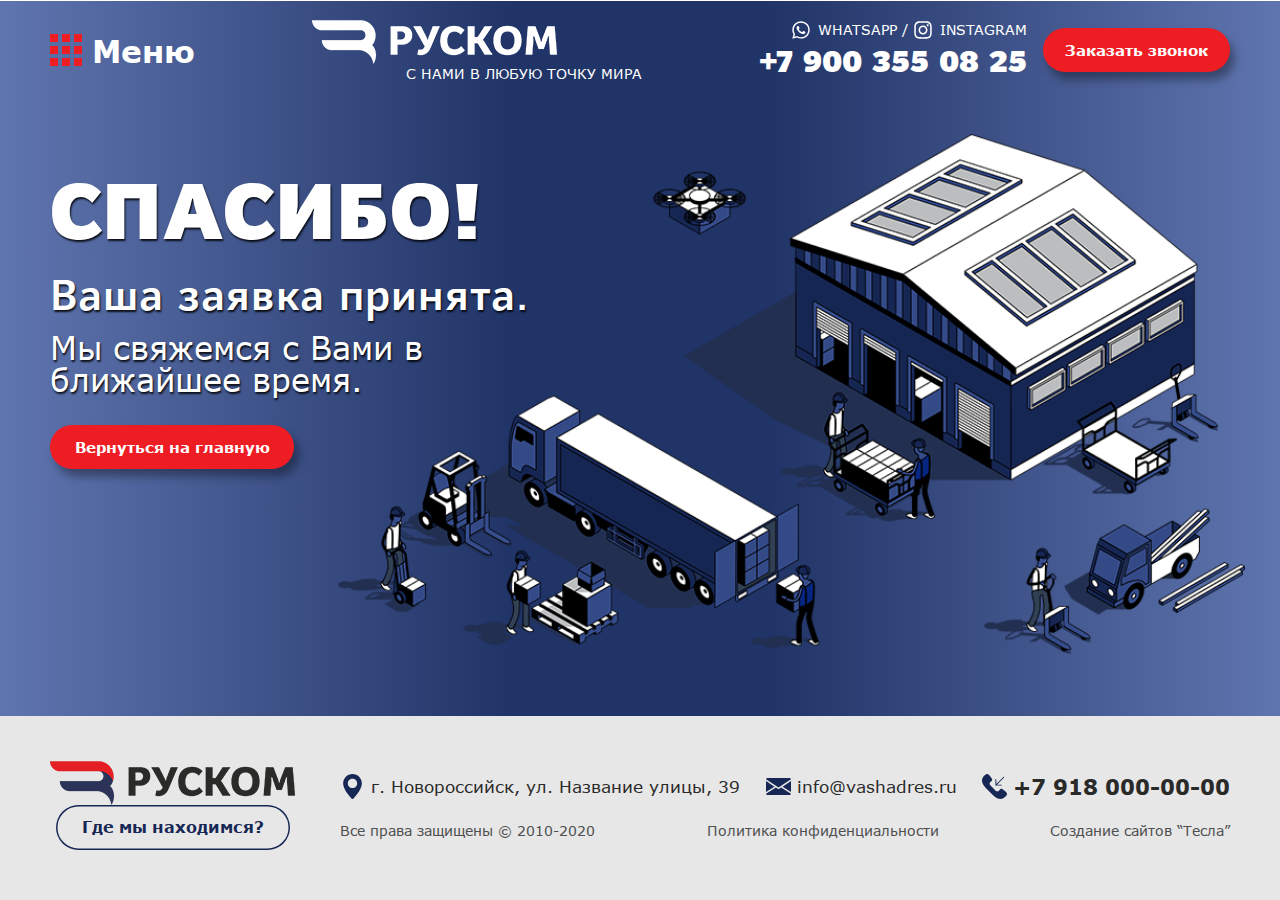
==== commit 084cb0fb: "Add files via upload" ====
--- a/thanks.html
+++ b/thanks.html
@@ -20,16 +20,7 @@
         <div class="popup-callback-bg">
             <div class="popup-callback">
                 <button class="popup-callback__close">
-                    <svg version="1.1" xmlns="http://www.w3.org/2000/svg" xmlns:xlink="http://www.w3.org/1999/xlink"
-                         x="0px"
-                         y="0px"
-                         viewBox="0 0 496.096 496.096" style="enable-background:new 0 0 496.096 496.096;"
-                         xml:space="preserve">
-                        <path d="M259.41,247.998L493.754,13.654c3.123-3.124,3.123-8.188,0-11.312c-3.124-3.123-8.188-3.123-11.312,0L248.098,236.686
-                            L13.754,2.342C10.576-0.727,5.512-0.639,2.442,2.539c-2.994,3.1-2.994,8.015,0,11.115l234.344,234.344L2.442,482.342
-                            c-3.178,3.07-3.266,8.134-0.196,11.312s8.134,3.266,11.312,0.196c0.067-0.064,0.132-0.13,0.196-0.196L248.098,259.31
-                            l234.344,234.344c3.178,3.07,8.242,2.982,11.312-0.196c2.995-3.1,2.995-8.016,0-11.116L259.41,247.998z"/>
-                    </svg>
+                    <img src="img/иконки/001-cancel-3.svg" alt="" class="img-svg">
                 </button>
                 <p class="popup-callback__title">Заполните форму ниже</p>
                 <p class="popup-callback__subtitle">Мы свяжемся с Вами в ближайшее время и ответим на все вопросы</p>
@@ -76,16 +67,7 @@
         <div class="popup-map-bg">
             <div class="popup-map">
                 <button class="popup-map__close">
-                    <svg version="1.1" xmlns="http://www.w3.org/2000/svg" xmlns:xlink="http://www.w3.org/1999/xlink"
-                         x="0px"
-                         y="0px"
-                         viewBox="0 0 496.096 496.096" style="enable-background:new 0 0 496.096 496.096;"
-                         xml:space="preserve">
-                        <path d="M259.41,247.998L493.754,13.654c3.123-3.124,3.123-8.188,0-11.312c-3.124-3.123-8.188-3.123-11.312,0L248.098,236.686
-                            L13.754,2.342C10.576-0.727,5.512-0.639,2.442,2.539c-2.994,3.1-2.994,8.015,0,11.115l234.344,234.344L2.442,482.342
-                            c-3.178,3.07-3.266,8.134-0.196,11.312s8.134,3.266,11.312,0.196c0.067-0.064,0.132-0.13,0.196-0.196L248.098,259.31
-                            l234.344,234.344c3.178,3.07,8.242,2.982,11.312-0.196c2.995-3.1,2.995-8.016,0-11.116L259.41,247.998z"/>
-                    </svg>
+                    <img src="img/иконки/001-cancel-3.svg" alt="" class="img-svg">
                 </button>
                 <div class="popup-map__map">
                     <div class="map">
@@ -110,14 +92,7 @@
     </button>
     <div class="burger">
         <button class="burger__close">
-            <svg version="1.1" xmlns="http://www.w3.org/2000/svg" xmlns:xlink="http://www.w3.org/1999/xlink" x="0px"
-                 y="0px"
-                 viewBox="0 0 496.096 496.096" style="enable-background:new 0 0 496.096 496.096;" xml:space="preserve">
-                <path d="M259.41,247.998L493.754,13.654c3.123-3.124,3.123-8.188,0-11.312c-3.124-3.123-8.188-3.123-11.312,0L248.098,236.686
-                    L13.754,2.342C10.576-0.727,5.512-0.639,2.442,2.539c-2.994,3.1-2.994,8.015,0,11.115l234.344,234.344L2.442,482.342
-                    c-3.178,3.07-3.266,8.134-0.196,11.312s8.134,3.266,11.312,0.196c0.067-0.064,0.132-0.13,0.196-0.196L248.098,259.31
-                    l234.344,234.344c3.178,3.07,8.242,2.982,11.312-0.196c2.995-3.1,2.995-8.016,0-11.116L259.41,247.998z"/>
-            </svg>
+            <img src="img/иконки/001-cancel-3.svg" alt="" class="img-svg">
         </button>
         <ul class="burger__menu">
             <li class="border-left">Что мы перевозим?</li>
@@ -129,42 +104,15 @@
             <li class="border-left">FAQ</li>
         </ul>
         <a href="tel:+79180000000" class="burger__phone">
-            <svg version="1.1" xmlns="http://www.w3.org/2000/svg" xmlns:xlink="http://www.w3.org/1999/xlink"
-                 x="0px" y="0px"
-                 viewBox="0 0 53.942 53.942" style="enable-background:new 0 0 53.942 53.942;"
-                 xml:space="preserve">
-                        <path d="M53.364,40.908c-2.008-3.796-8.981-7.912-9.288-8.092c-0.896-0.51-1.831-0.78-2.706-0.78c-1.301,0-2.366,0.596-3.011,1.68
-                            c-1.02,1.22-2.285,2.646-2.592,2.867c-2.376,1.612-4.236,1.429-6.294-0.629L17.987,24.467c-2.045-2.045-2.233-3.928-0.632-6.291
-                            c0.224-0.309,1.65-1.575,2.87-2.596c0.778-0.463,1.312-1.151,1.546-1.995c0.311-1.123,0.082-2.444-0.652-3.731
-                            c-0.173-0.296-4.291-7.27-8.085-9.277c-0.708-0.375-1.506-0.573-2.306-0.573c-1.318,0-2.558,0.514-3.49,1.445L4.7,3.986
-                            c-4.014,4.013-5.467,8.562-4.321,13.52c0.956,4.132,3.742,8.529,8.282,13.068l14.705,14.705c5.746,5.746,11.224,8.66,16.282,8.66
-                            c0,0,0,0,0,0c3.721,0,7.188-1.581,10.306-4.698l2.537-2.537C54.033,45.163,54.383,42.833,53.364,40.908z"/>
-                <path d="M29.56,24.926c0.122,0.051,0.252,0.077,0.382,0.077h12c0.552,0,1-0.447,1-1s-0.448-1-1-1h-9.586L47.649,7.71
-                            c0.391-0.391,0.391-1.023,0-1.414s-1.023-0.391-1.414,0L30.942,21.589v-9.586c0-0.553-0.448-1-1-1s-1,0.447-1,1v12
-                            c0,0.13,0.027,0.26,0.077,0.382C29.121,24.63,29.316,24.825,29.56,24.926z"/>
-                    </svg>
+            <img src="img/иконки/001-phone.svg" alt="" class="img-svg">
             <span>+7 918 000-00-00</span>
         </a>
         <a href="mailto:info@vashadres.ru" class="burger__mail">
-            <svg version="1.1" xmlns="http://www.w3.org/2000/svg" xmlns:xlink="http://www.w3.org/1999/xlink"
-                 x="0px" y="0px"
-                 viewBox="0 0 512 512" style="enable-background:new 0 0 512 512;" xml:space="preserve">
-                        <polygon points="339.392,258.624 512,367.744 512,144.896 		"/>
-                <polygon points="0,144.896 0,367.744 172.608,258.624 		"/>
-                <path d="M480,80H32C16.032,80,3.36,91.904,0.96,107.232L256,275.264l255.04-168.032C508.64,91.904,495.968,80,480,80z"/>
-                <path d="M310.08,277.952l-45.28,29.824c-2.688,1.76-5.728,2.624-8.8,2.624c-3.072,0-6.112-0.864-8.8-2.624l-45.28-29.856
-                            L1.024,404.992C3.488,420.192,16.096,432,32,432h448c15.904,0,28.512-11.808,30.976-27.008L310.08,277.952z"/>
-                    </svg>
+            <img src="img/иконки/002-email-1.svg" alt="" class="img-svg">
             <span>info@vashadres.ru</span>
         </a>
         <div class="burger__address">
-            <svg version="1.1" xmlns="http://www.w3.org/2000/svg" xmlns:xlink="http://www.w3.org/1999/xlink"
-                 x="0px" y="0px"
-                 viewBox="0 0 512 512" style="enable-background:new 0 0 512 512;" xml:space="preserve">
-                        <path d="M256,0C150.112,0,64,86.112,64,192c0,133.088,173.312,307.936,180.672,315.328C247.808,510.432,251.904,512,256,512
-                            s8.192-1.568,11.328-4.672C274.688,499.936,448,325.088,448,192C448,86.112,361.888,0,256,0z M256,288c-52.928,0-96-43.072-96-96
-                            s43.072-96,96-96c52.928,0,96,43.072,96,96C352,244.928,308.928,288,256,288z"/>
-                    </svg>
+            <img src="img/иконки/001-placeholder.svg" alt="" class="img-svg">
             <span>г. Новороссийск, ул. Название улицы, 39</span>
         </div>
     </div>
@@ -178,83 +126,20 @@
         <div class="header__column">
             <div class="header__social-links">
                 <a href="#" class="header__social-link">
-                    <svg aria-hidden="true" focusable="false" data-prefix="fab" data-icon="whatsapp"
-                         class="svg-inline--fa fa-whatsapp fa-w-14" role="img" xmlns="http://www.w3.org/2000/svg"
-                         viewBox="0 0 448 512">
-                        <path d="M380.9 97.1C339 55.1 283.2 32 223.9 32c-122.4 0-222 99.6-222 222 0 39.1 10.2 77.3 29.6 111L0 480l117.7-30.9c32.4 17.7 68.9 27 106.1 27h.1c122.3 0 224.1-99.6 224.1-222 0-59.3-25.2-115-67.1-157zm-157 341.6c-33.2 0-65.7-8.9-94-25.7l-6.7-4-69.8 18.3L72 359.2l-4.4-7c-18.5-29.4-28.2-63.3-28.2-98.2 0-101.7 82.8-184.5 184.6-184.5 49.3 0 95.6 19.2 130.4 54.1 34.8 34.9 56.2 81.2 56.1 130.5 0 101.8-84.9 184.6-186.6 184.6zm101.2-138.2c-5.5-2.8-32.8-16.2-37.9-18-5.1-1.9-8.8-2.8-12.5 2.8-3.7 5.6-14.3 18-17.6 21.8-3.2 3.7-6.5 4.2-12 1.4-32.6-16.3-54-29.1-75.5-66-5.7-9.8 5.7-9.1 16.3-30.3 1.8-3.7.9-6.9-.5-9.7-1.4-2.8-12.5-30.1-17.1-41.2-4.5-10.8-9.1-9.3-12.5-9.5-3.2-.2-6.9-.2-10.6-.2-3.7 0-9.7 1.4-14.8 6.9-5.1 5.6-19.4 19-19.4 46.3 0 27.3 19.9 53.7 22.6 57.4 2.8 3.7 39.1 59.7 94.8 83.8 35.2 15.2 49 16.5 66.6 13.9 10.7-1.6 32.8-13.4 37.4-26.4 4.6-13 4.6-24.1 3.2-26.4-1.3-2.5-5-3.9-10.5-6.6z"></path>
-                    </svg>
+                    <img src="img/иконки/whatsapp.svg" alt="" class="img-svg">
                     <span>whatsapp</span>
                 </a>
                 <a href="#" class="header__social-link">
-                    <svg aria-hidden="true" focusable="false" data-prefix="fab" data-icon="instagram"
-                         class="svg-inline--fa fa-instagram fa-w-14" role="img" xmlns="http://www.w3.org/2000/svg"
-                         viewBox="0 0 448 512">
-                        <path d="M224.1 141c-63.6 0-114.9 51.3-114.9 114.9s51.3 114.9 114.9 114.9S339 319.5 339 255.9 287.7 141 224.1 141zm0 189.6c-41.1 0-74.7-33.5-74.7-74.7s33.5-74.7 74.7-74.7 74.7 33.5 74.7 74.7-33.6 74.7-74.7 74.7zm146.4-194.3c0 14.9-12 26.8-26.8 26.8-14.9 0-26.8-12-26.8-26.8s12-26.8 26.8-26.8 26.8 12 26.8 26.8zm76.1 27.2c-1.7-35.9-9.9-67.7-36.2-93.9-26.2-26.2-58-34.4-93.9-36.2-37-2.1-147.9-2.1-184.9 0-35.8 1.7-67.6 9.9-93.9 36.1s-34.4 58-36.2 93.9c-2.1 37-2.1 147.9 0 184.9 1.7 35.9 9.9 67.7 36.2 93.9s58 34.4 93.9 36.2c37 2.1 147.9 2.1 184.9 0 35.9-1.7 67.7-9.9 93.9-36.2 26.2-26.2 34.4-58 36.2-93.9 2.1-37 2.1-147.8 0-184.8zM398.8 388c-7.8 19.6-22.9 34.7-42.6 42.6-29.5 11.7-99.5 9-132.1 9s-102.7 2.6-132.1-9c-19.6-7.8-34.7-22.9-42.6-42.6-11.7-29.5-9-99.5-9-132.1s-2.6-102.7 9-132.1c7.8-19.6 22.9-34.7 42.6-42.6 29.5-11.7 99.5-9 132.1-9s102.7-2.6 132.1 9c19.6 7.8 34.7 22.9 42.6 42.6 11.7 29.5 9 99.5 9 132.1s2.7 102.7-9 132.1z"></path>
-                    </svg>
+                    <img src="img/иконки/instagram.svg" alt="" class="img-svg">
                     <span>instagram</span>
                 </a>
             </div>
             <div class="header__mobile-social-links">
                 <a href="#" class="header__mobile-social-link">
-                    <svg xmlns="http://www.w3.org/2000/svg" xml:space="preserve"
-                         version="1.1"
-                         style="shape-rendering:geometricPrecision; text-rendering:geometricPrecision; image-rendering:optimizeQuality; fill-rule:evenodd; clip-rule:evenodd"
-                         viewBox="0 0 17875 17874"
-                         xmlns:xlink="http://www.w3.org/1999/xlink">
-                         <defs>
-                          <style type="text/css">
-                           .fil0 {
-                               fill: #4BA734
-                           }
-
-                           .fil1 {
-                               fill: #FEFEFC
-                           }
-                          </style>
-                         </defs>
-                        <g>
-                          <metadata id="CorelCorpID_0Corel-Layer"/>
-                            <g id="_794782808">
-                           <path class="fil0"
-                                 d="M5963 4762c168,-47 384,-14 566,-9 480,11 434,169 768,975 354,853 634,1173 246,1641 -89,108 -168,203 -264,319 -283,343 -394,315 168,1098 453,632 1163,1276 1855,1647 196,105 575,305 792,374 221,71 284,5 403,-119 220,-226 718,-902 819,-940 255,-95 1404,522 1669,650 313,151 577,194 568,580 -7,294 -88,666 -226,900 -108,184 -394,430 -610,554 -1020,586 -1697,384 -2754,-1 -1440,-524 -1883,-844 -2886,-1779 -455,-424 -235,-231 -566,-601 -906,-1011 -2046,-2572 -1586,-4023 152,-481 597,-1143 1038,-1266zm-3739 10936c221,-40 528,-153 738,-222l1471 -465c203,-68 533,-234 709,-131 439,256 756,448 1283,652 1620,625 3396,642 5019,111 911,-299 1949,-900 2484,-1416 778,-748 1129,-1070 1711,-2152 1299,-2413 1039,-5313 -500,-7553 -241,-351 -636,-815 -912,-1057 -750,-656 -1326,-1128 -2340,-1529 -3193,-1261 -6572,-207 -8484,2132 -1169,1431 -2007,3515 -1565,5945 187,1027 627,2062 1137,2772 217,303 115,311 -7,689 -193,601 -637,1737 -744,2224z"/>
-                                <path class="fil1"
-                                      d="M2224 15698c107,-487 551,-1623 744,-2224 122,-378 224,-386 7,-689 -510,-710 -950,-1745 -1137,-2772 -442,-2430 396,-4514 1565,-5945 1912,-2339 5291,-3393 8484,-2132 1014,401 1590,873 2340,1529 276,242 671,706 912,1057 1539,2240 1799,5140 500,7553 -582,1082 -933,1404 -1711,2152 -535,516 -1573,1117 -2484,1416 -1623,531 -3399,514 -5019,-111 -527,-204 -844,-396 -1283,-652 -176,-103 -506,63 -709,131l-1471 465c-210,69 -517,182 -738,222zm-2224 2176c793,-184 2419,-780 3333,-1042l1385 -442c138,-46 130,-50 253,10 761,370 624,347 1551,641 1508,477 2996,514 4548,163 1101,-248 2071,-687 2997,-1306 1641,-1095 3122,-3117 3542,-5027 539,-2453 271,-4328 -909,-6524l-1122 -1504c-270,-268 -88,-145 -399,-403 -194,-161 -333,-342 -677,-599l-617 -441c-120,-76 -215,-128 -342,-205 -233,-141 -449,-236 -696,-361 -465,-235 -1014,-430 -1551,-564 -1856,-461 -3758,-329 -5519,373 -740,295 -1939,976 -2523,1561l-474 438c-448,452 -842,1016 -1191,1544l-404 726c-33,67 -48,111 -79,176 -194,406 -351,883 -491,1332 -325,1042 -342,2196 -251,3251 86,1008 527,2368 970,3114 36,61 44,83 77,142 50,89 51,72 99,159 111,200 -57,443 -129,663 -150,452 -299,899 -456,1368 -131,394 -847,2423 -925,2757z"/>
-                                <path class="fil1"
-                                      d="M5963 4762c-441,123 -886,785 -1038,1266 -460,1451 680,3012 1586,4023 331,370 111,177 566,601 1003,935 1446,1255 2886,1779 1057,385 1734,587 2754,1 216,-124 502,-370 610,-554 138,-234 219,-606 226,-900 9,-386 -255,-429 -568,-580 -265,-128 -1414,-745 -1669,-650 -101,38 -599,714 -819,940 -119,124 -182,190 -403,119 -217,-69 -596,-269 -792,-374 -692,-371 -1402,-1015 -1855,-1647 -562,-783 -451,-755 -168,-1098 96,-116 175,-211 264,-319 388,-468 108,-788 -246,-1641 -334,-806 -288,-964 -768,-975 -182,-5 -398,-38 -566,9z"/>
-                          </g>
-                         </g>
-                        </svg>
+                    <img src="img/иконки/whatsapp1.svg" alt="" class="img-svg">
                 </a>
                 <a href="#" class="header__mobile-social-link">
-                    <svg xmlns="http://www.w3.org/2000/svg" xmlns:xlink="http://www.w3.org/1999/xlink" viewBox="0 0 130 130">
-                        <defs>
-                            <radialGradient fy="578.088" fx="158.429"
-                                            gradientTransform="matrix(0 -1.98198 1.8439 0 -1031.399 454.004)"
-                                            gradientUnits="userSpaceOnUse" xlink:href="#a" r="65" cy="578.088"
-                                            cx="158.429" id="c"/>
-                            <radialGradient fy="473.455" fx="147.694"
-                                            gradientTransform="matrix(.17394 .86872 -3.5818 .71718 1648.351 -458.493)"
-                                            gradientUnits="userSpaceOnUse" xlink:href="#b" r="65" cy="473.455"
-                                            cx="147.694" id="d"/>
-                            <linearGradient id="b">
-                                <stop stop-color="#3771c8" offset="0"/>
-                                <stop offset=".128" stop-color="#3771c8"/>
-                                <stop stop-opacity="0" stop-color="#60f" offset="1"/>
-                            </linearGradient>
-                            <linearGradient id="a">
-                                <stop stop-color="#fd5" offset="0"/>
-                                <stop stop-color="#fd5" offset=".1"/>
-                                <stop stop-color="#ff543e" offset=".5"/>
-                                <stop stop-color="#c837ab" offset="1"/>
-                            </linearGradient>
-                        </defs>
-                        <path d="M65.033 0C37.891 0 29.953.028 28.41.156c-5.57.463-9.036 1.34-12.812 3.22-2.91 1.445-5.205 3.12-7.47 5.468-4.125 4.282-6.625 9.55-7.53 15.812-.44 3.04-.568 3.66-.594 19.188-.01 5.176 0 11.988 0 21.125 0 27.12.03 35.05.16 36.59.45 5.42 1.3 8.83 3.1 12.56 3.44 7.14 10.01 12.5 17.75 14.5 2.68.69 5.64 1.07 9.44 1.25 1.61.07 18.02.12 34.44.12 16.42 0 32.84-.02 34.41-.1 4.4-.207 6.955-.55 9.78-1.28a27.22 27.22 0 0017.75-14.53c1.765-3.64 2.66-7.18 3.065-12.317.088-1.12.125-18.977.125-36.81 0-17.836-.04-35.66-.128-36.78-.41-5.22-1.305-8.73-3.127-12.44-1.495-3.037-3.155-5.305-5.565-7.624-4.3-4.108-9.56-6.608-15.829-7.512C102.338.157 101.733.027 86.193 0z"
-                              fill="url(#c)"/>
-                        <path d="M65.033 0C37.891 0 29.953.028 28.41.156c-5.57.463-9.036 1.34-12.812 3.22-2.91 1.445-5.205 3.12-7.47 5.468-4.125 4.282-6.625 9.55-7.53 15.812-.44 3.04-.568 3.66-.594 19.188-.01 5.176 0 11.988 0 21.125 0 27.12.03 35.05.16 36.59.45 5.42 1.3 8.83 3.1 12.56 3.44 7.14 10.01 12.5 17.75 14.5 2.68.69 5.64 1.07 9.44 1.25 1.61.07 18.02.12 34.44.12 16.42 0 32.84-.02 34.41-.1 4.4-.207 6.955-.55 9.78-1.28a27.22 27.22 0 0017.75-14.53c1.765-3.64 2.66-7.18 3.065-12.317.088-1.12.125-18.977.125-36.81 0-17.836-.04-35.66-.128-36.78-.41-5.22-1.305-8.73-3.127-12.44-1.495-3.037-3.155-5.305-5.565-7.624-4.3-4.108-9.56-6.608-15.829-7.512C102.338.157 101.733.027 86.193 0z"
-                              fill="url(#d)"/>
-                        <path d="M65.003 17c-13.036 0-14.672.057-19.792.29-5.11.234-8.598 1.043-11.65 2.23-3.157 1.226-5.835 2.866-8.503 5.535-2.67 2.668-4.31 5.346-5.54 8.502-1.19 3.053-2 6.542-2.23 11.65C17.06 50.327 17 51.964 17 65s.058 14.667.29 19.787c.235 5.11 1.044 8.598 2.23 11.65 1.227 3.157 2.867 5.835 5.536 8.503 2.667 2.67 5.345 4.314 8.5 5.54 3.054 1.187 6.543 1.996 11.652 2.23 5.12.233 6.755.29 19.79.29 13.037 0 14.668-.057 19.788-.29 5.11-.234 8.602-1.043 11.656-2.23 3.156-1.226 5.83-2.87 8.497-5.54 2.67-2.668 4.31-5.346 5.54-8.502 1.18-3.053 1.99-6.542 2.23-11.65.23-5.12.29-6.752.29-19.788 0-13.036-.06-14.672-.29-19.792-.24-5.11-1.05-8.598-2.23-11.65-1.23-3.157-2.87-5.835-5.54-8.503-2.67-2.67-5.34-4.31-8.5-5.535-3.06-1.187-6.55-1.996-11.66-2.23-5.12-.233-6.75-.29-19.79-.29zm-4.306 8.65c1.278-.002 2.704 0 4.306 0 12.816 0 14.335.046 19.396.276 4.68.214 7.22.996 8.912 1.653 2.24.87 3.837 1.91 5.516 3.59 1.68 1.68 2.72 3.28 3.592 5.52.657 1.69 1.44 4.23 1.653 8.91.23 5.06.28 6.58.28 19.39s-.05 14.33-.28 19.39c-.214 4.68-.996 7.22-1.653 8.91-.87 2.24-1.912 3.835-3.592 5.514-1.68 1.68-3.275 2.72-5.516 3.59-1.69.66-4.232 1.44-8.912 1.654-5.06.23-6.58.28-19.396.28-12.817 0-14.336-.05-19.396-.28-4.68-.216-7.22-.998-8.913-1.655-2.24-.87-3.84-1.91-5.52-3.59-1.68-1.68-2.72-3.276-3.592-5.517-.657-1.69-1.44-4.23-1.653-8.91-.23-5.06-.276-6.58-.276-19.398s.046-14.33.276-19.39c.214-4.68.996-7.22 1.653-8.912.87-2.24 1.912-3.84 3.592-5.52 1.68-1.68 3.28-2.72 5.52-3.592 1.692-.66 4.233-1.44 8.913-1.655 4.428-.2 6.144-.26 15.09-.27zm29.928 7.97a5.76 5.76 0 105.76 5.758c0-3.18-2.58-5.76-5.76-5.76zm-25.622 6.73c-13.613 0-24.65 11.037-24.65 24.65 0 13.613 11.037 24.645 24.65 24.645C78.616 89.645 89.65 78.613 89.65 65S78.615 40.35 65.002 40.35zm0 8.65c8.836 0 16 7.163 16 16 0 8.836-7.164 16-16 16-8.837 0-16-7.164-16-16 0-8.837 7.163-16 16-16z"
-                              fill="#fff"/>
-                    </svg>
+                    <img src="img/иконки/instagram1.svg" alt="" class="img-svg">
                 </a>
             </div>
             <a href="tel:+79003550825" class="header__phone">+7 900 355 08 25</a>
@@ -274,15 +159,7 @@
         </button>
         <div class="burger">
             <button class="burger__close">
-                <svg version="1.1" xmlns="http://www.w3.org/2000/svg" xmlns:xlink="http://www.w3.org/1999/xlink" x="0px"
-                     y="0px"
-                     viewBox="0 0 496.096 496.096" style="enable-background:new 0 0 496.096 496.096;"
-                     xml:space="preserve">
-                    <path d="M259.41,247.998L493.754,13.654c3.123-3.124,3.123-8.188,0-11.312c-3.124-3.123-8.188-3.123-11.312,0L248.098,236.686
-                        L13.754,2.342C10.576-0.727,5.512-0.639,2.442,2.539c-2.994,3.1-2.994,8.015,0,11.115l234.344,234.344L2.442,482.342
-                        c-3.178,3.07-3.266,8.134-0.196,11.312s8.134,3.266,11.312,0.196c0.067-0.064,0.132-0.13,0.196-0.196L248.098,259.31
-                        l234.344,234.344c3.178,3.07,8.242,2.982,11.312-0.196c2.995-3.1,2.995-8.016,0-11.116L259.41,247.998z"/>
-                </svg>
+                <img src="img/иконки/001-cancel-3.svg" alt="" class="img-svg">
             </button>
             <ul class="burger__menu">
                 <li class="border-left">Что мы перевозим?</li>
@@ -294,42 +171,15 @@
                 <li class="border-left">FAQ</li>
             </ul>
             <a href="tel:+79180000000" class="burger__phone">
-                <svg version="1.1" xmlns="http://www.w3.org/2000/svg" xmlns:xlink="http://www.w3.org/1999/xlink"
-                     x="0px" y="0px"
-                     viewBox="0 0 53.942 53.942" style="enable-background:new 0 0 53.942 53.942;"
-                     xml:space="preserve">
-                            <path d="M53.364,40.908c-2.008-3.796-8.981-7.912-9.288-8.092c-0.896-0.51-1.831-0.78-2.706-0.78c-1.301,0-2.366,0.596-3.011,1.68
-                                c-1.02,1.22-2.285,2.646-2.592,2.867c-2.376,1.612-4.236,1.429-6.294-0.629L17.987,24.467c-2.045-2.045-2.233-3.928-0.632-6.291
-                                c0.224-0.309,1.65-1.575,2.87-2.596c0.778-0.463,1.312-1.151,1.546-1.995c0.311-1.123,0.082-2.444-0.652-3.731
-                                c-0.173-0.296-4.291-7.27-8.085-9.277c-0.708-0.375-1.506-0.573-2.306-0.573c-1.318,0-2.558,0.514-3.49,1.445L4.7,3.986
-                                c-4.014,4.013-5.467,8.562-4.321,13.52c0.956,4.132,3.742,8.529,8.282,13.068l14.705,14.705c5.746,5.746,11.224,8.66,16.282,8.66
-                                c0,0,0,0,0,0c3.721,0,7.188-1.581,10.306-4.698l2.537-2.537C54.033,45.163,54.383,42.833,53.364,40.908z"/>
-                    <path d="M29.56,24.926c0.122,0.051,0.252,0.077,0.382,0.077h12c0.552,0,1-0.447,1-1s-0.448-1-1-1h-9.586L47.649,7.71
-                                c0.391-0.391,0.391-1.023,0-1.414s-1.023-0.391-1.414,0L30.942,21.589v-9.586c0-0.553-0.448-1-1-1s-1,0.447-1,1v12
-                                c0,0.13,0.027,0.26,0.077,0.382C29.121,24.63,29.316,24.825,29.56,24.926z"/>
-                        </svg>
+                <img src="img/иконки/001-phone.svg" alt="" class="img-svg">
                 <span>+7 918 000-00-00</span>
             </a>
             <a href="mailto:info@vashadres.ru" class="burger__mail">
-                <svg version="1.1" xmlns="http://www.w3.org/2000/svg" xmlns:xlink="http://www.w3.org/1999/xlink"
-                     x="0px" y="0px"
-                     viewBox="0 0 512 512" style="enable-background:new 0 0 512 512;" xml:space="preserve">
-                            <polygon points="339.392,258.624 512,367.744 512,144.896 		"/>
-                    <polygon points="0,144.896 0,367.744 172.608,258.624 		"/>
-                    <path d="M480,80H32C16.032,80,3.36,91.904,0.96,107.232L256,275.264l255.04-168.032C508.64,91.904,495.968,80,480,80z"/>
-                    <path d="M310.08,277.952l-45.28,29.824c-2.688,1.76-5.728,2.624-8.8,2.624c-3.072,0-6.112-0.864-8.8-2.624l-45.28-29.856
-                                L1.024,404.992C3.488,420.192,16.096,432,32,432h448c15.904,0,28.512-11.808,30.976-27.008L310.08,277.952z"/>
-                        </svg>
+                <img src="img/иконки/002-email-1.svg" alt="" class="img-svg">
                 <span>info@vashadres.ru</span>
             </a>
             <div class="burger__address">
-                <svg version="1.1" xmlns="http://www.w3.org/2000/svg" xmlns:xlink="http://www.w3.org/1999/xlink"
-                     x="0px" y="0px"
-                     viewBox="0 0 512 512" style="enable-background:new 0 0 512 512;" xml:space="preserve">
-                            <path d="M256,0C150.112,0,64,86.112,64,192c0,133.088,173.312,307.936,180.672,315.328C247.808,510.432,251.904,512,256,512
-                                s8.192-1.568,11.328-4.672C274.688,499.936,448,325.088,448,192C448,86.112,361.888,0,256,0z M256,288c-52.928,0-96-43.072-96-96
-                                s43.072-96,96-96c52.928,0,96,43.072,96,96C352,244.928,308.928,288,256,288z"/>
-                        </svg>
+                <img src="img/иконки/001-placeholder.svg" alt="" class="img-svg">
                 <span>г. Новороссийск, ул. Название улицы, 39</span>
             </div>
         </div>
@@ -343,83 +193,20 @@
             <div class="header__column">
                 <div class="header__social-links">
                     <a href="#" class="header__social-link">
-                        <svg aria-hidden="true" focusable="false" data-prefix="fab" data-icon="whatsapp"
-                             class="svg-inline--fa fa-whatsapp fa-w-14" role="img" xmlns="http://www.w3.org/2000/svg"
-                             viewBox="0 0 448 512">
-                            <path d="M380.9 97.1C339 55.1 283.2 32 223.9 32c-122.4 0-222 99.6-222 222 0 39.1 10.2 77.3 29.6 111L0 480l117.7-30.9c32.4 17.7 68.9 27 106.1 27h.1c122.3 0 224.1-99.6 224.1-222 0-59.3-25.2-115-67.1-157zm-157 341.6c-33.2 0-65.7-8.9-94-25.7l-6.7-4-69.8 18.3L72 359.2l-4.4-7c-18.5-29.4-28.2-63.3-28.2-98.2 0-101.7 82.8-184.5 184.6-184.5 49.3 0 95.6 19.2 130.4 54.1 34.8 34.9 56.2 81.2 56.1 130.5 0 101.8-84.9 184.6-186.6 184.6zm101.2-138.2c-5.5-2.8-32.8-16.2-37.9-18-5.1-1.9-8.8-2.8-12.5 2.8-3.7 5.6-14.3 18-17.6 21.8-3.2 3.7-6.5 4.2-12 1.4-32.6-16.3-54-29.1-75.5-66-5.7-9.8 5.7-9.1 16.3-30.3 1.8-3.7.9-6.9-.5-9.7-1.4-2.8-12.5-30.1-17.1-41.2-4.5-10.8-9.1-9.3-12.5-9.5-3.2-.2-6.9-.2-10.6-.2-3.7 0-9.7 1.4-14.8 6.9-5.1 5.6-19.4 19-19.4 46.3 0 27.3 19.9 53.7 22.6 57.4 2.8 3.7 39.1 59.7 94.8 83.8 35.2 15.2 49 16.5 66.6 13.9 10.7-1.6 32.8-13.4 37.4-26.4 4.6-13 4.6-24.1 3.2-26.4-1.3-2.5-5-3.9-10.5-6.6z"></path>
-                        </svg>
+                        <img src="img/иконки/whatsapp.svg" alt="" class="img-svg">
                         <span>whatsapp</span>
                     </a>
                     <a href="#" class="header__social-link">
-                        <svg aria-hidden="true" focusable="false" data-prefix="fab" data-icon="instagram"
-                             class="svg-inline--fa fa-instagram fa-w-14" role="img" xmlns="http://www.w3.org/2000/svg"
-                             viewBox="0 0 448 512">
-                            <path d="M224.1 141c-63.6 0-114.9 51.3-114.9 114.9s51.3 114.9 114.9 114.9S339 319.5 339 255.9 287.7 141 224.1 141zm0 189.6c-41.1 0-74.7-33.5-74.7-74.7s33.5-74.7 74.7-74.7 74.7 33.5 74.7 74.7-33.6 74.7-74.7 74.7zm146.4-194.3c0 14.9-12 26.8-26.8 26.8-14.9 0-26.8-12-26.8-26.8s12-26.8 26.8-26.8 26.8 12 26.8 26.8zm76.1 27.2c-1.7-35.9-9.9-67.7-36.2-93.9-26.2-26.2-58-34.4-93.9-36.2-37-2.1-147.9-2.1-184.9 0-35.8 1.7-67.6 9.9-93.9 36.1s-34.4 58-36.2 93.9c-2.1 37-2.1 147.9 0 184.9 1.7 35.9 9.9 67.7 36.2 93.9s58 34.4 93.9 36.2c37 2.1 147.9 2.1 184.9 0 35.9-1.7 67.7-9.9 93.9-36.2 26.2-26.2 34.4-58 36.2-93.9 2.1-37 2.1-147.8 0-184.8zM398.8 388c-7.8 19.6-22.9 34.7-42.6 42.6-29.5 11.7-99.5 9-132.1 9s-102.7 2.6-132.1-9c-19.6-7.8-34.7-22.9-42.6-42.6-11.7-29.5-9-99.5-9-132.1s-2.6-102.7 9-132.1c7.8-19.6 22.9-34.7 42.6-42.6 29.5-11.7 99.5-9 132.1-9s102.7-2.6 132.1 9c19.6 7.8 34.7 22.9 42.6 42.6 11.7 29.5 9 99.5 9 132.1s2.7 102.7-9 132.1z"></path>
-                        </svg>
+                        <img src="img/иконки/instagram.svg" alt="" class="img-svg">
                         <span>instagram</span>
                     </a>
                 </div>
                 <div class="header__mobile-social-links">
                     <a href="#" class="header__mobile-social-link">
-                        <svg xmlns="http://www.w3.org/2000/svg" xml:space="preserve"
-                             version="1.1"
-                             style="shape-rendering:geometricPrecision; text-rendering:geometricPrecision; image-rendering:optimizeQuality; fill-rule:evenodd; clip-rule:evenodd"
-                             viewBox="0 0 17875 17874"
-                             xmlns:xlink="http://www.w3.org/1999/xlink">
-                         <defs>
-                          <style type="text/css">
-                           .fil0 {
-                               fill: #4BA734
-                           }
-
-                           .fil1 {
-                               fill: #FEFEFC
-                           }
-                          </style>
-                         </defs>
-                            <g>
-                          <metadata id="CorelCorpID_0Corel-Layer"/>
-                                <g id="_794782808">
-                           <path class="fil0"
-                                 d="M5963 4762c168,-47 384,-14 566,-9 480,11 434,169 768,975 354,853 634,1173 246,1641 -89,108 -168,203 -264,319 -283,343 -394,315 168,1098 453,632 1163,1276 1855,1647 196,105 575,305 792,374 221,71 284,5 403,-119 220,-226 718,-902 819,-940 255,-95 1404,522 1669,650 313,151 577,194 568,580 -7,294 -88,666 -226,900 -108,184 -394,430 -610,554 -1020,586 -1697,384 -2754,-1 -1440,-524 -1883,-844 -2886,-1779 -455,-424 -235,-231 -566,-601 -906,-1011 -2046,-2572 -1586,-4023 152,-481 597,-1143 1038,-1266zm-3739 10936c221,-40 528,-153 738,-222l1471 -465c203,-68 533,-234 709,-131 439,256 756,448 1283,652 1620,625 3396,642 5019,111 911,-299 1949,-900 2484,-1416 778,-748 1129,-1070 1711,-2152 1299,-2413 1039,-5313 -500,-7553 -241,-351 -636,-815 -912,-1057 -750,-656 -1326,-1128 -2340,-1529 -3193,-1261 -6572,-207 -8484,2132 -1169,1431 -2007,3515 -1565,5945 187,1027 627,2062 1137,2772 217,303 115,311 -7,689 -193,601 -637,1737 -744,2224z"/>
-                                    <path class="fil1"
-                                          d="M2224 15698c107,-487 551,-1623 744,-2224 122,-378 224,-386 7,-689 -510,-710 -950,-1745 -1137,-2772 -442,-2430 396,-4514 1565,-5945 1912,-2339 5291,-3393 8484,-2132 1014,401 1590,873 2340,1529 276,242 671,706 912,1057 1539,2240 1799,5140 500,7553 -582,1082 -933,1404 -1711,2152 -535,516 -1573,1117 -2484,1416 -1623,531 -3399,514 -5019,-111 -527,-204 -844,-396 -1283,-652 -176,-103 -506,63 -709,131l-1471 465c-210,69 -517,182 -738,222zm-2224 2176c793,-184 2419,-780 3333,-1042l1385 -442c138,-46 130,-50 253,10 761,370 624,347 1551,641 1508,477 2996,514 4548,163 1101,-248 2071,-687 2997,-1306 1641,-1095 3122,-3117 3542,-5027 539,-2453 271,-4328 -909,-6524l-1122 -1504c-270,-268 -88,-145 -399,-403 -194,-161 -333,-342 -677,-599l-617 -441c-120,-76 -215,-128 -342,-205 -233,-141 -449,-236 -696,-361 -465,-235 -1014,-430 -1551,-564 -1856,-461 -3758,-329 -5519,373 -740,295 -1939,976 -2523,1561l-474 438c-448,452 -842,1016 -1191,1544l-404 726c-33,67 -48,111 -79,176 -194,406 -351,883 -491,1332 -325,1042 -342,2196 -251,3251 86,1008 527,2368 970,3114 36,61 44,83 77,142 50,89 51,72 99,159 111,200 -57,443 -129,663 -150,452 -299,899 -456,1368 -131,394 -847,2423 -925,2757z"/>
-                                    <path class="fil1"
-                                          d="M5963 4762c-441,123 -886,785 -1038,1266 -460,1451 680,3012 1586,4023 331,370 111,177 566,601 1003,935 1446,1255 2886,1779 1057,385 1734,587 2754,1 216,-124 502,-370 610,-554 138,-234 219,-606 226,-900 9,-386 -255,-429 -568,-580 -265,-128 -1414,-745 -1669,-650 -101,38 -599,714 -819,940 -119,124 -182,190 -403,119 -217,-69 -596,-269 -792,-374 -692,-371 -1402,-1015 -1855,-1647 -562,-783 -451,-755 -168,-1098 96,-116 175,-211 264,-319 388,-468 108,-788 -246,-1641 -334,-806 -288,-964 -768,-975 -182,-5 -398,-38 -566,9z"/>
-                          </g>
-                         </g>
-                        </svg>
+                        <img src="img/иконки/whatsapp1.svg" alt="" class="img-svg">
                     </a>
                     <a href="#" class="header__mobile-social-link">
-                        <svg xmlns="http://www.w3.org/2000/svg" xmlns:xlink="http://www.w3.org/1999/xlink" viewBox="0 0 130 130">
-                            <defs>
-                                <radialGradient fy="578.088" fx="158.429"
-                                                gradientTransform="matrix(0 -1.98198 1.8439 0 -1031.399 454.004)"
-                                                gradientUnits="userSpaceOnUse" xlink:href="#a" r="65" cy="578.088"
-                                                cx="158.429" id="c"/>
-                                <radialGradient fy="473.455" fx="147.694"
-                                                gradientTransform="matrix(.17394 .86872 -3.5818 .71718 1648.351 -458.493)"
-                                                gradientUnits="userSpaceOnUse" xlink:href="#b" r="65" cy="473.455"
-                                                cx="147.694" id="d"/>
-                                <linearGradient id="b">
-                                    <stop stop-color="#3771c8" offset="0"/>
-                                    <stop offset=".128" stop-color="#3771c8"/>
-                                    <stop stop-opacity="0" stop-color="#60f" offset="1"/>
-                                </linearGradient>
-                                <linearGradient id="a">
-                                    <stop stop-color="#fd5" offset="0"/>
-                                    <stop stop-color="#fd5" offset=".1"/>
-                                    <stop stop-color="#ff543e" offset=".5"/>
-                                    <stop stop-color="#c837ab" offset="1"/>
-                                </linearGradient>
-                            </defs>
-                            <path d="M65.033 0C37.891 0 29.953.028 28.41.156c-5.57.463-9.036 1.34-12.812 3.22-2.91 1.445-5.205 3.12-7.47 5.468-4.125 4.282-6.625 9.55-7.53 15.812-.44 3.04-.568 3.66-.594 19.188-.01 5.176 0 11.988 0 21.125 0 27.12.03 35.05.16 36.59.45 5.42 1.3 8.83 3.1 12.56 3.44 7.14 10.01 12.5 17.75 14.5 2.68.69 5.64 1.07 9.44 1.25 1.61.07 18.02.12 34.44.12 16.42 0 32.84-.02 34.41-.1 4.4-.207 6.955-.55 9.78-1.28a27.22 27.22 0 0017.75-14.53c1.765-3.64 2.66-7.18 3.065-12.317.088-1.12.125-18.977.125-36.81 0-17.836-.04-35.66-.128-36.78-.41-5.22-1.305-8.73-3.127-12.44-1.495-3.037-3.155-5.305-5.565-7.624-4.3-4.108-9.56-6.608-15.829-7.512C102.338.157 101.733.027 86.193 0z"
-                                  fill="url(#c)"/>
-                            <path d="M65.033 0C37.891 0 29.953.028 28.41.156c-5.57.463-9.036 1.34-12.812 3.22-2.91 1.445-5.205 3.12-7.47 5.468-4.125 4.282-6.625 9.55-7.53 15.812-.44 3.04-.568 3.66-.594 19.188-.01 5.176 0 11.988 0 21.125 0 27.12.03 35.05.16 36.59.45 5.42 1.3 8.83 3.1 12.56 3.44 7.14 10.01 12.5 17.75 14.5 2.68.69 5.64 1.07 9.44 1.25 1.61.07 18.02.12 34.44.12 16.42 0 32.84-.02 34.41-.1 4.4-.207 6.955-.55 9.78-1.28a27.22 27.22 0 0017.75-14.53c1.765-3.64 2.66-7.18 3.065-12.317.088-1.12.125-18.977.125-36.81 0-17.836-.04-35.66-.128-36.78-.41-5.22-1.305-8.73-3.127-12.44-1.495-3.037-3.155-5.305-5.565-7.624-4.3-4.108-9.56-6.608-15.829-7.512C102.338.157 101.733.027 86.193 0z"
-                                  fill="url(#d)"/>
-                            <path d="M65.003 17c-13.036 0-14.672.057-19.792.29-5.11.234-8.598 1.043-11.65 2.23-3.157 1.226-5.835 2.866-8.503 5.535-2.67 2.668-4.31 5.346-5.54 8.502-1.19 3.053-2 6.542-2.23 11.65C17.06 50.327 17 51.964 17 65s.058 14.667.29 19.787c.235 5.11 1.044 8.598 2.23 11.65 1.227 3.157 2.867 5.835 5.536 8.503 2.667 2.67 5.345 4.314 8.5 5.54 3.054 1.187 6.543 1.996 11.652 2.23 5.12.233 6.755.29 19.79.29 13.037 0 14.668-.057 19.788-.29 5.11-.234 8.602-1.043 11.656-2.23 3.156-1.226 5.83-2.87 8.497-5.54 2.67-2.668 4.31-5.346 5.54-8.502 1.18-3.053 1.99-6.542 2.23-11.65.23-5.12.29-6.752.29-19.788 0-13.036-.06-14.672-.29-19.792-.24-5.11-1.05-8.598-2.23-11.65-1.23-3.157-2.87-5.835-5.54-8.503-2.67-2.67-5.34-4.31-8.5-5.535-3.06-1.187-6.55-1.996-11.66-2.23-5.12-.233-6.75-.29-19.79-.29zm-4.306 8.65c1.278-.002 2.704 0 4.306 0 12.816 0 14.335.046 19.396.276 4.68.214 7.22.996 8.912 1.653 2.24.87 3.837 1.91 5.516 3.59 1.68 1.68 2.72 3.28 3.592 5.52.657 1.69 1.44 4.23 1.653 8.91.23 5.06.28 6.58.28 19.39s-.05 14.33-.28 19.39c-.214 4.68-.996 7.22-1.653 8.91-.87 2.24-1.912 3.835-3.592 5.514-1.68 1.68-3.275 2.72-5.516 3.59-1.69.66-4.232 1.44-8.912 1.654-5.06.23-6.58.28-19.396.28-12.817 0-14.336-.05-19.396-.28-4.68-.216-7.22-.998-8.913-1.655-2.24-.87-3.84-1.91-5.52-3.59-1.68-1.68-2.72-3.276-3.592-5.517-.657-1.69-1.44-4.23-1.653-8.91-.23-5.06-.276-6.58-.276-19.398s.046-14.33.276-19.39c.214-4.68.996-7.22 1.653-8.912.87-2.24 1.912-3.84 3.592-5.52 1.68-1.68 3.28-2.72 5.52-3.592 1.692-.66 4.233-1.44 8.913-1.655 4.428-.2 6.144-.26 15.09-.27zm29.928 7.97a5.76 5.76 0 105.76 5.758c0-3.18-2.58-5.76-5.76-5.76zm-25.622 6.73c-13.613 0-24.65 11.037-24.65 24.65 0 13.613 11.037 24.645 24.65 24.645C78.616 89.645 89.65 78.613 89.65 65S78.615 40.35 65.002 40.35zm0 8.65c8.836 0 16 7.163 16 16 0 8.836-7.164 16-16 16-8.837 0-16-7.164-16-16 0-8.837 7.163-16 16-16z"
-                                  fill="#fff"/>
-                        </svg>
+                        <img src="img/иконки/instagram1.svg" alt="" class="img-svg">
                     </a>
                 </div>
                 <a href="tel:+79003550825" class="header__phone">+7 900 355 08 25</a>
@@ -444,9 +231,9 @@
 <footer class="footer">
     <div class="container">
         <div class="footer__left">
-            <div class="footer__logo">
+            <a href="index.html" class="footer__logo">
                 <img src="img/logo_color.png" alt="">
-            </div>
+            </a>
             <button class="footer__open-map popup-map-open-btn">
                 <svg>
                     <rect height="45" width="234" rx="22.5" ry="22.5" fill="transparent"/>
@@ -457,42 +244,15 @@
         <div class="footer__right">
             <div class="footer__row">
                 <div class="footer__address">
-                    <svg version="1.1" xmlns="http://www.w3.org/2000/svg" xmlns:xlink="http://www.w3.org/1999/xlink"
-                         x="0px" y="0px"
-                         viewBox="0 0 512 512" style="enable-background:new 0 0 512 512;" xml:space="preserve">
-                        <path d="M256,0C150.112,0,64,86.112,64,192c0,133.088,173.312,307.936,180.672,315.328C247.808,510.432,251.904,512,256,512
-                            s8.192-1.568,11.328-4.672C274.688,499.936,448,325.088,448,192C448,86.112,361.888,0,256,0z M256,288c-52.928,0-96-43.072-96-96
-                            s43.072-96,96-96c52.928,0,96,43.072,96,96C352,244.928,308.928,288,256,288z"/>
-                    </svg>
+                    <img src="img/иконки/001-placeholder.svg" alt="" class="img-svg">
                     <span>г. Новороссийск, ул. Название улицы, 39</span>
                 </div>
                 <a href="mailto:info@vashadres.ru" class="footer__mail">
-                    <svg version="1.1" xmlns="http://www.w3.org/2000/svg" xmlns:xlink="http://www.w3.org/1999/xlink"
-                         x="0px" y="0px"
-                         viewBox="0 0 512 512" style="enable-background:new 0 0 512 512;" xml:space="preserve">
-                        <polygon points="339.392,258.624 512,367.744 512,144.896 		"/>
-                        <polygon points="0,144.896 0,367.744 172.608,258.624 		"/>
-                        <path d="M480,80H32C16.032,80,3.36,91.904,0.96,107.232L256,275.264l255.04-168.032C508.64,91.904,495.968,80,480,80z"/>
-                        <path d="M310.08,277.952l-45.28,29.824c-2.688,1.76-5.728,2.624-8.8,2.624c-3.072,0-6.112-0.864-8.8-2.624l-45.28-29.856
-                            L1.024,404.992C3.488,420.192,16.096,432,32,432h448c15.904,0,28.512-11.808,30.976-27.008L310.08,277.952z"/>
-                    </svg>
+                    <img src="img/иконки/002-email-1.svg" alt="" class="img-svg">
                     <span>info@vashadres.ru</span>
                 </a>
                 <a href="tel:+79180000000" class="footer__phone">
-                    <svg version="1.1" xmlns="http://www.w3.org/2000/svg" xmlns:xlink="http://www.w3.org/1999/xlink"
-                         x="0px" y="0px"
-                         viewBox="0 0 53.942 53.942" style="enable-background:new 0 0 53.942 53.942;"
-                         xml:space="preserve">
-                        <path d="M53.364,40.908c-2.008-3.796-8.981-7.912-9.288-8.092c-0.896-0.51-1.831-0.78-2.706-0.78c-1.301,0-2.366,0.596-3.011,1.68
-                            c-1.02,1.22-2.285,2.646-2.592,2.867c-2.376,1.612-4.236,1.429-6.294-0.629L17.987,24.467c-2.045-2.045-2.233-3.928-0.632-6.291
-                            c0.224-0.309,1.65-1.575,2.87-2.596c0.778-0.463,1.312-1.151,1.546-1.995c0.311-1.123,0.082-2.444-0.652-3.731
-                            c-0.173-0.296-4.291-7.27-8.085-9.277c-0.708-0.375-1.506-0.573-2.306-0.573c-1.318,0-2.558,0.514-3.49,1.445L4.7,3.986
-                            c-4.014,4.013-5.467,8.562-4.321,13.52c0.956,4.132,3.742,8.529,8.282,13.068l14.705,14.705c5.746,5.746,11.224,8.66,16.282,8.66
-                            c0,0,0,0,0,0c3.721,0,7.188-1.581,10.306-4.698l2.537-2.537C54.033,45.163,54.383,42.833,53.364,40.908z"/>
-                        <path d="M29.56,24.926c0.122,0.051,0.252,0.077,0.382,0.077h12c0.552,0,1-0.447,1-1s-0.448-1-1-1h-9.586L47.649,7.71
-                            c0.391-0.391,0.391-1.023,0-1.414s-1.023-0.391-1.414,0L30.942,21.589v-9.586c0-0.553-0.448-1-1-1s-1,0.447-1,1v12
-                            c0,0.13,0.027,0.26,0.077,0.382C29.121,24.63,29.316,24.825,29.56,24.926z"/>
-                    </svg>
+                    <img src="img/иконки/001-phone.svg" alt="" class="img-svg">
                     <span>+7 918 000-00-00</span>
                 </a>
             </div>
--- a/css/style.css
+++ b/css/style.css
@@ -293,6 +293,68 @@
   top: 50%;
   left: 50%;
   transform: translate(-50%, -50%);
+}
+
+.rain {
+  transform: rotate(-90deg);
+  height: 1210px;
+  width: 100%;
+  -webkit-user-select: none;
+          user-select: none;
+  padding-top: 6px;
+}
+.rain-bg {
+  position: absolute;
+  left: 0;
+  top: 0;
+  height: 100%;
+  width: 1210px;
+  z-index: 2;
+  filter: brightness(0.96);
+  overflow: hidden;
+}
+@media (max-width: 1200px) {
+  .rain-bg {
+    display: none;
+  }
+}
+.rain__row {
+  height: 1px;
+  margin-bottom: 157px;
+  background-color: #64676b;
+  position: relative;
+}
+.rain__text {
+  position: absolute;
+  color: #ffffff;
+  font-size: 12px;
+  right: -22%;
+  top: 50%;
+  transform: translateY(-50%);
+}
+.rain__empty {
+  display: block;
+  width: 7px;
+  height: 7px;
+  border-radius: 50%;
+  box-shadow: 0.6px 0.8px 3px 0 #000000;
+  background-color: #ffffff;
+  position: absolute;
+  left: -63px;
+  top: 50%;
+  transform: translateY(-50%);
+}
+.rain__empty:before {
+  content: "";
+  display: block;
+  width: 58px;
+  height: 1px;
+  box-shadow: 0.6px 0.8px 3px 0 #000000;
+  background-color: #ffffff;
+  position: absolute;
+  left: 0;
+  top: 50%;
+  transform: translateY(-50%);
 }
 
 * {
@@ -505,13 +567,13 @@
 .header__social-link:last-of-type:after {
   display: none;
 }
-.header__social-link > svg {
+.header__social-link > svg, .header__social-link > img {
   height: 20px;
   width: 20px;
   margin-right: 7px;
   transition: transform 0.2s linear;
 }
-.header__social-link > svg * {
+.header__social-link > svg *, .header__social-link > img * {
   fill: #ffffff;
 }
 .header__social-link > span {
@@ -539,10 +601,12 @@
 .header__mobile-social-link {
   margin-left: 10px;
 }
-.header__mobile-social-link > svg {
+.header__mobile-social-link > svg, .header__mobile-social-link > img {
   max-height: 20px;
   min-width: 20px;
   max-width: 20px;
+  height: 20px;
+  width: 20px;
 }
 .header__phone {
   font-family: "fontTitlesBlack";
@@ -595,12 +659,12 @@
   cursor: pointer;
   background-color: transparent;
 }
-.burger__close svg {
+.burger__close svg, .burger__close img {
   width: 14px;
   height: 14px;
   transition: all 0.2s linear;
 }
-.burger__close svg * {
+.burger__close svg *, .burger__close img * {
   transition: all 0.2s linear;
   fill: #6a6c74;
 }
@@ -629,14 +693,14 @@
   margin-bottom: 25px;
   white-space: normal;
 }
-.burger__phone svg {
+.burger__phone svg, .burger__phone img {
   width: 22px;
   height: 22px;
   min-width: 22px;
   min-height: 22px;
   margin-right: 6px;
 }
-.burger__phone svg * {
+.burger__phone svg *, .burger__phone img * {
   fill: #ee1d23;
 }
 .burger__phone span {
@@ -651,14 +715,14 @@
   margin-bottom: 25px;
   white-space: normal;
 }
-.burger__mail svg {
+.burger__mail svg, .burger__mail img {
   width: 22px;
   height: 22px;
   min-width: 22px;
   min-height: 22px;
   margin-right: 6px;
 }
-.burger__mail svg * {
+.burger__mail svg *, .burger__mail img * {
   fill: #ee1d23;
 }
 .burger__mail span {
@@ -670,14 +734,14 @@
   align-items: center;
   white-space: normal;
 }
-.burger__address svg {
+.burger__address svg, .burger__address img {
   width: 22px;
   height: 22px;
   min-width: 22px;
   min-height: 22px;
   margin-right: 6px;
 }
-.burger__address svg * {
+.burger__address svg *, .burger__address img * {
   fill: #ee1d23;
 }
 .burger__address span {
@@ -755,12 +819,12 @@
   cursor: pointer;
   background-color: transparent;
 }
-.popup-callback__close svg {
+.popup-callback__close svg, .popup-callback__close img {
   width: 14px;
   height: 14px;
   transition: all 0.2s linear;
 }
-.popup-callback__close svg * {
+.popup-callback__close svg *, .popup-callback__close img * {
   transition: all 0.2s linear;
   fill: #6a6c74;
 }
@@ -847,10 +911,11 @@
   justify-content: center;
   align-items: center;
 }
-.popup-callback__error > div svg {
+.popup-callback__error > div svg, .popup-callback__error > div img {
   height: 18px;
-}
-.popup-callback__error > div svg * {
+  width: 18px;
+}
+.popup-callback__error > div svg *, .popup-callback__error > div img * {
   fill: #ffffff;
 }
 .popup-callback__error > span {
@@ -920,12 +985,12 @@
   right: 10px;
   z-index: 1000;
 }
-.popup-map__close svg {
+.popup-map__close svg, .popup-map__close img {
   width: 28px;
   height: 28px;
   transition: all 0.2s linear;
 }
-.popup-map__close svg * {
+.popup-map__close svg *, .popup-map__close img * {
   transition: all 0.2s linear;
   fill: #6a6c74;
 }
@@ -1010,12 +1075,12 @@
   cursor: pointer;
   background-color: transparent;
 }
-.popup-service__close svg {
+.popup-service__close svg, .popup-service__close img {
   width: 19px;
   height: 19px;
   transition: all 0.2s linear;
 }
-.popup-service__close svg * {
+.popup-service__close svg *, .popup-service__close img * {
   transition: all 0.2s linear;
   fill: #6a6c74;
 }
@@ -1128,7 +1193,7 @@
 .popup-service__block input {
   padding: 18px 23px;
   border-radius: 28.9px;
-  box-shadow: 6.3px 9px 32px 0 rgba(0, 0, 0, 0.26);
+  box-shadow: 3px 5.2px 7px 0 rgba(0, 0, 0, 0.26);
   background-color: #ffffff;
   font-size: 17.5px;
   color: #000000;
@@ -1192,10 +1257,11 @@
   justify-content: center;
   align-items: center;
 }
-.popup-service__error > div svg {
+.popup-service__error > div svg, .popup-service__error > div img {
   height: 18px;
-}
-.popup-service__error > div svg * {
+  width: 18px;
+}
+.popup-service__error > div svg *, .popup-service__error > div img * {
   fill: #ffffff;
 }
 .popup-service__error > span {
@@ -1344,6 +1410,7 @@
 @media (max-width: 700px) {
   .footer__right {
     flex-direction: column;
+    align-items: center;
   }
 }
 .footer__row {
@@ -1368,17 +1435,24 @@
     margin-bottom: 0;
   }
 }
+@media (max-width: 700px) {
+  .footer__row:first-of-type {
+    border-bottom: 1px solid #a7a0ab;
+    margin-bottom: 10px;
+  }
+}
 .footer__address {
   display: flex;
   align-items: center;
 }
-.footer__address svg {
+.footer__address svg, .footer__address img {
   min-width: 25px;
   max-width: 25px;
   height: 25px;
+  width: 25px;
   margin-right: 6px;
 }
-.footer__address svg * {
+.footer__address svg *, .footer__address img * {
   fill: #172755;
 }
 .footer__address span {
@@ -1400,13 +1474,14 @@
   display: flex;
   align-items: center;
 }
-.footer__mail svg {
+.footer__mail svg, .footer__mail img {
   min-width: 25px;
   max-width: 25px;
   height: 25px;
+  width: 25px;
   margin-right: 6px;
 }
-.footer__mail svg * {
+.footer__mail svg *, .footer__mail img * {
   fill: #172755;
 }
 .footer__mail span {
@@ -1422,13 +1497,14 @@
   display: flex;
   align-items: center;
 }
-.footer__phone svg {
+.footer__phone svg, .footer__phone img {
   min-width: 25px;
   max-width: 25px;
   height: 25px;
+  width: 25px;
   margin-right: 6px;
 }
-.footer__phone svg * {
+.footer__phone svg *, .footer__phone img * {
   fill: #172755;
 }
 .footer__phone span {
@@ -1893,12 +1969,13 @@
           user-select: none;
   transition: transform 0.2s linear;
 }
-.traffic__info svg {
+.traffic__info svg, .traffic__info img {
   position: relative;
   z-index: 5;
   height: 110px;
-}
-.traffic__info svg * {
+  width: 110px;
+}
+.traffic__info svg *, .traffic__info img * {
   fill: #172755;
 }
 .traffic__name {
@@ -2144,10 +2221,11 @@
   justify-content: center;
   align-items: center;
 }
-.questions__error > div svg {
+.questions__error > div svg, .questions__error > div img {
   height: 18px;
-}
-.questions__error > div svg * {
+  width: 18px;
+}
+.questions__error > div svg *, .questions__error > div img * {
   fill: #ffffff;
 }
 .questions__error > span {
@@ -2241,9 +2319,9 @@
 .about__cars {
   position: absolute;
   top: 0;
-  right: 0;
+  right: 365px;
   z-index: 6;
-  width: 70%;
+  width: 600px;
   height: 100%;
   overflow: hidden;
 }
@@ -2265,16 +2343,17 @@
   display: block;
   white-space: nowrap;
 }
-.about__car > svg {
+.about__car > svg, .about__car > img {
+  height: 48px;
   width: 48px;
   position: relative;
   z-index: 1;
 }
-.about__car > svg * {
+.about__car > svg *, .about__car > img * {
   fill: #212121;
 }
 .about__car.toRight {
-  transition: left 10s linear;
+  transition: left 6s linear;
 }
 .about__car.toRight > span {
   border-radius: 8.5px 0 0 8.5px;
@@ -2282,7 +2361,7 @@
   background-color: #172755;
 }
 .about__car.toLeft {
-  transition: right 10s linear;
+  transition: right 6s linear;
 }
 .about__car.toLeft > span {
   order: 1;
@@ -2408,6 +2487,9 @@
 .about__more:hover:after {
   opacity: 0;
 }
+.about__less:after {
+  transform: scale(-1, 1);
+}
 
 .steps {
   position: relative;
@@ -2438,6 +2520,8 @@
   font-family: "fontTitlesBlack";
   font-size: 5rem;
   line-height: 7rem;
+  position: relative;
+  z-index: 3;
   text-shadow: 1px 1.7px 2px rgba(0, 0, 2, 0.85);
   text-align: center;
   color: #ffffff;
@@ -2459,6 +2543,8 @@
 .steps__block {
   display: flex;
   justify-content: space-between;
+  position: relative;
+  z-index: 3;
 }
 .steps__left {
   display: flex;
@@ -2839,7 +2925,7 @@
 }
 @media (max-width: 400px) {
   .services__items {
-    padding-right: 24px;
+    padding-right: 60px;
   }
 }
 .services__item {
@@ -2847,7 +2933,7 @@
   min-width: 270px;
   height: 80px;
   border-radius: 10px;
-  box-shadow: 3px 5.2px 24px 0 rgba(0, 0, 0, 0.26);
+  box-shadow: 3px 5.2px 7px 0 rgba(0, 0, 0, 0.26);
   color: #000000;
   font-size: 17px;
   line-height: 21.5px;
@@ -2856,6 +2942,13 @@
 .services__item:last-of-type {
   margin-right: 0;
 }
+.services__item-active label {
+  background: linear-gradient(to top, #0d143b, #162754) !important;
+  color: #ffffff !important;
+}
+.services__item-active label svg * {
+  fill: #ffffff !important;
+}
 .services__item input {
   display: none;
 }
@@ -2867,29 +2960,34 @@
   fill: #ffffff;
 }
 .services__item label {
+  cursor: pointer;
   padding-right: 10px;
+  height: 80px;
+  border-radius: 10px;
   background: #ffffff;
   transition: all 0.3s linear;
   display: flex;
   justify-content: flex-start;
   align-items: center;
 }
-.services__item label svg {
+.services__item label svg, .services__item label img {
   max-height: 53px !important;
   min-width: 53px;
   max-width: 53px;
+  height: 53px;
+  width: 53px;
   margin-left: 23px;
   margin-right: 30px;
 }
-.services__item label svg * {
+.services__item label svg *, .services__item label img * {
   transition: fill 0.3s linear;
   fill: #172755;
 }
-.services__item:hover {
+.services__item:hover label {
   background: linear-gradient(to top, #0d143b, #162754);
   color: #ffffff;
 }
-.services__item:hover svg * {
+.services__item:hover label svg * {
   fill: #ffffff;
 }
 @media (max-width: 550px) {
@@ -2900,12 +2998,14 @@
 }
 @media (max-width: 400px) {
   .services__item {
-    min-width: 250px;
-  }
-  .services__item label svg {
+    min-width: 200px;
+  }
+  .services__item label svg, .services__item label img {
     max-height: 40px !important;
     min-width: 40px;
     max-width: 40px;
+    height: 40px;
+    width: 40px;
     margin-left: 15px;
     margin-right: 20px;
   }
@@ -2929,7 +3029,10 @@
   width: 100%;
   z-index: 0;
 }
-.services__back * {
+.services__back svg, .services__back img {
+  width: 100%;
+}
+.services__back svg *, .services__back img * {
   transition: fill 0.2s linear;
   fill: rgba(0, 0, 0, 0.1);
 }
@@ -3192,7 +3295,7 @@
     flex-grow: 1;
     margin-bottom: 40px;
     max-width: none;
-    width: auto;
+    width: 100%;
   }
 }
 .faq__arrows {
@@ -3202,6 +3305,11 @@
   left: 0;
   top: 0;
 }
+@media (max-width: 767px) {
+  .faq__arrows {
+    display: none;
+  }
+}
 .faq__arrow {
   background-color: transparent;
   position: absolute;
@@ -3237,23 +3345,6 @@
 @media (max-width: 1100px) {
   .faq__arrow {
     left: 135px;
-  }
-}
-@media (max-width: 767px) {
-  .faq__arrow {
-    left: 50%;
-  }
-  .faq__arrow-up {
-    transform: translate(-50%, -50%) scale(1, -1);
-  }
-  .faq__arrow-up:hover, .faq__arrow-up:active {
-    transform: translate(-50%, -50%) scale(1, -1);
-  }
-  .faq__arrow-down {
-    transform: translate(-50%, 100%);
-  }
-  .faq__arrow-down:hover, .faq__arrow-down:active {
-    transform: translate(-50%, 100%);
   }
 }
 .faq__slider {
@@ -3278,17 +3369,18 @@
 @media (max-width: 767px) {
   .faq__slider {
     max-height: 275px;
-  }
-}
-@media (max-width: 400px) {
-  .faq__slider {
-    padding-right: 20px;
+    padding-right: 0;
   }
 }
 .faq__items {
-  display: flex;
+  display: flex !important;
   flex-direction: column;
   transition: margin-top 0.4s ease;
+}
+@media (max-width: 767px) {
+  .faq__items {
+    display: block;
+  }
 }
 .faq__item {
   max-height: 123px;
@@ -3299,6 +3391,16 @@
   -webkit-user-select: none;
           user-select: none;
 }
+.faq__item-active label {
+  box-shadow: 5.5px 9.5px 32px 0 rgba(0, 0, 0, 0.26) !important;
+  background-image: linear-gradient(to top, #0d143b, #162754) !important;
+}
+.faq__item-active label svg *, .faq__item-active label img * {
+  fill: #ffffff !important;
+}
+.faq__item-active label span {
+  color: #ffffff !important;
+}
 .faq__item input {
   display: none;
 }
@@ -3306,7 +3408,7 @@
   box-shadow: 5.5px 9.5px 32px 0 rgba(0, 0, 0, 0.26);
   background-image: linear-gradient(to top, #0d143b, #162754);
 }
-.faq__item input:checked + label svg * {
+.faq__item input:checked + label svg *, .faq__item input:checked + label img * {
   fill: #ffffff;
 }
 .faq__item input:checked + label span {
@@ -3328,13 +3430,14 @@
   transition: all 0.3s ease;
   cursor: pointer;
 }
-.faq__item label svg {
+.faq__item label svg, .faq__item label img {
   height: 74px;
+  width: 74px;
   max-height: 74px;
   flex-shrink: 0;
   margin-right: 30px;
 }
-.faq__item label svg * {
+.faq__item label svg *, .faq__item label img * {
   fill: #172755;
   transition: all 0.3s ease;
 }
@@ -3348,7 +3451,7 @@
   box-shadow: 5.5px 9.5px 32px 0 rgba(0, 0, 0, 0.26);
   background-image: linear-gradient(to top, #0d143b, #162754);
 }
-.faq__item label:hover svg * {
+.faq__item label:hover svg *, .faq__item label:hover img * {
   fill: #ffffff;
 }
 .faq__item label:hover span {
@@ -3381,14 +3484,14 @@
 }
 @media (max-width: 767px) {
   .faq__item {
-    max-width: none;
+    max-width: initial;
     width: auto;
     max-height: 70px;
     height: 70px;
     margin-bottom: 20px;
   }
   .faq__item label {
-    max-width: none;
+    max-width: initial;
     width: auto;
     justify-content: center;
     max-height: 70px;
@@ -3396,9 +3499,6 @@
   }
 }
 @media (max-width: 400px) {
-  .faq__item {
-    max-width: 250px;
-  }
   .faq__item label svg {
     height: 35px;
     max-height: 35px;
@@ -3422,8 +3522,7 @@
 }
 @media (max-width: 767px) {
   .faq__center {
-    margin-right: 10px;
-    height: 255px;
+    display: none;
   }
 }
 .faq__circle {
@@ -3445,22 +3544,12 @@
     top: 40px;
   }
 }
-@media (max-width: 767px) {
-  .faq__circle:nth-of-type(1) {
-    top: 25px;
-  }
-}
 .faq__circle:nth-of-type(2) {
   top: 202px;
 }
 @media (max-width: 1000px) {
   .faq__circle:nth-of-type(2) {
     top: 170px;
-  }
-}
-@media (max-width: 767px) {
-  .faq__circle:nth-of-type(2) {
-    top: 115px;
   }
 }
 .faq__circle:nth-of-type(3) {
@@ -3470,11 +3559,6 @@
   .faq__circle:nth-of-type(3) {
     top: 300px;
     bottom: auto;
-  }
-}
-@media (max-width: 767px) {
-  .faq__circle:nth-of-type(3) {
-    top: 205px;
   }
 }
 .faq__circle-active {
